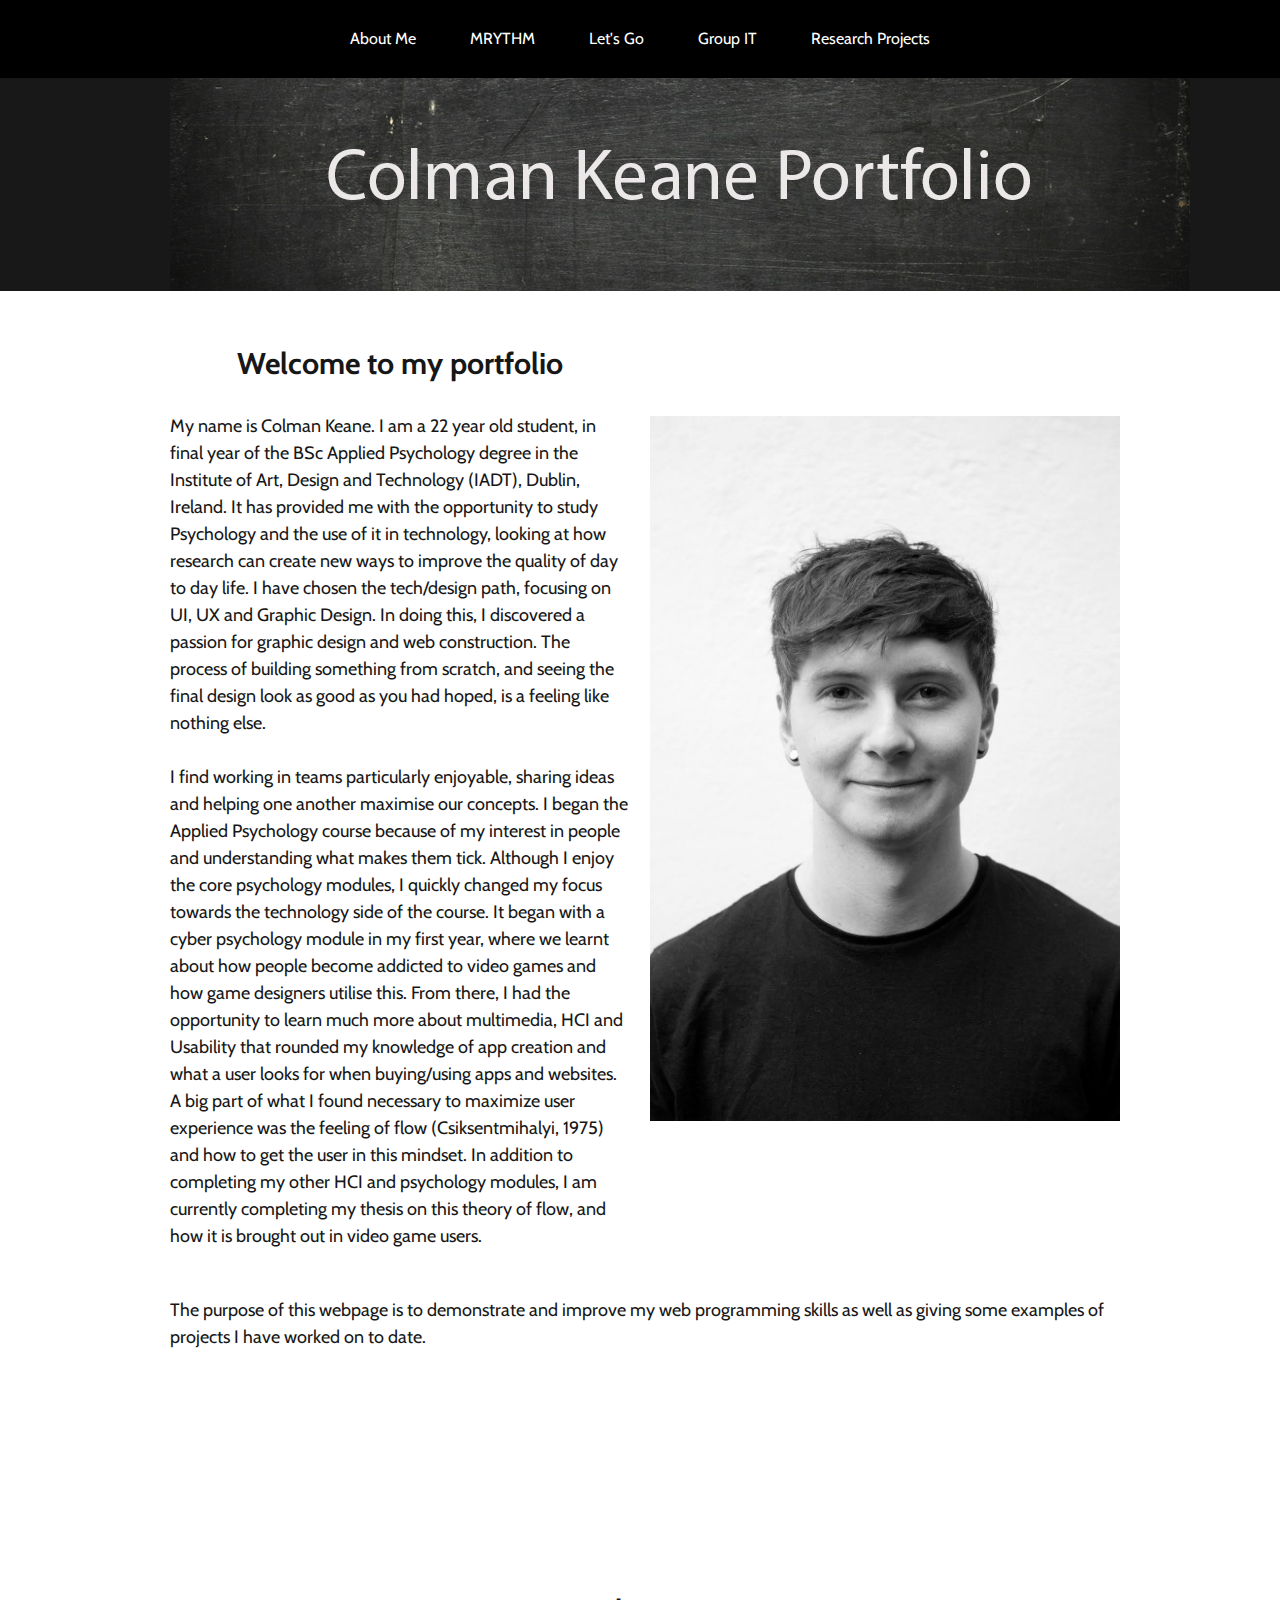
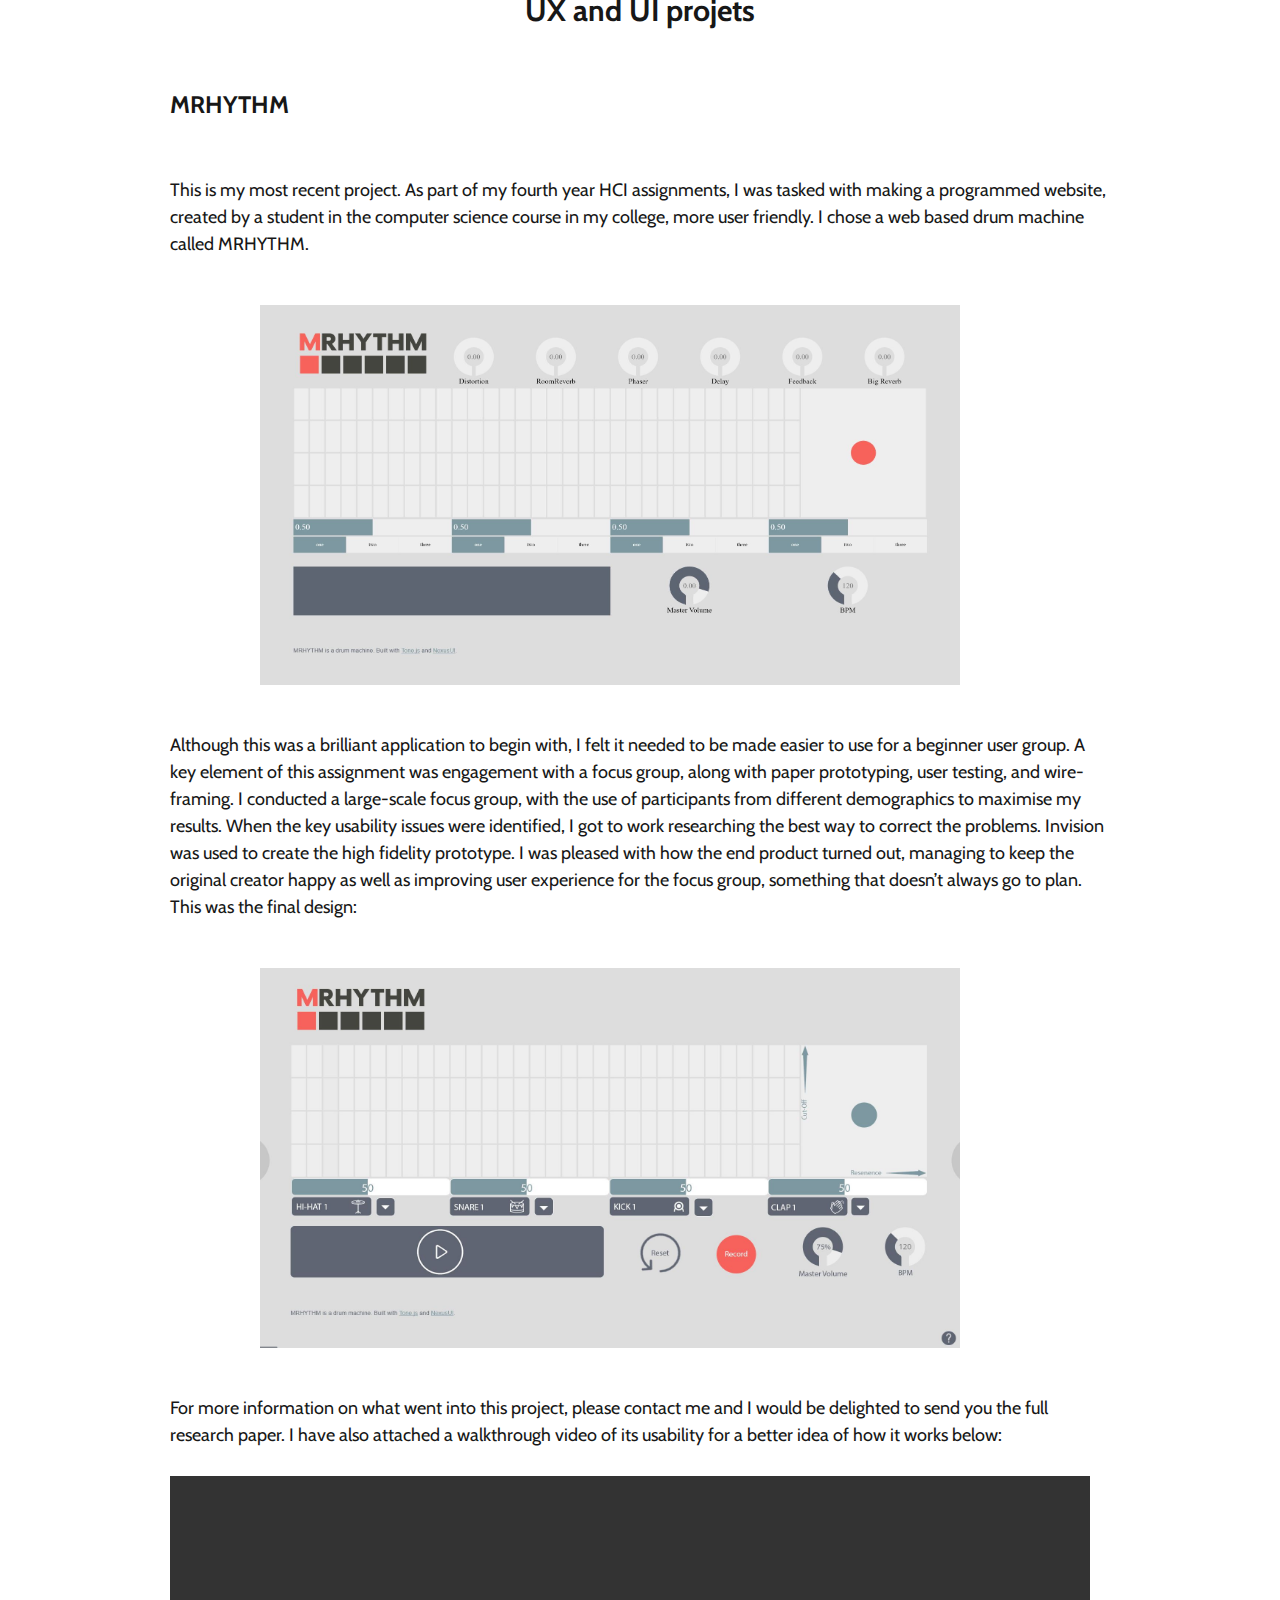
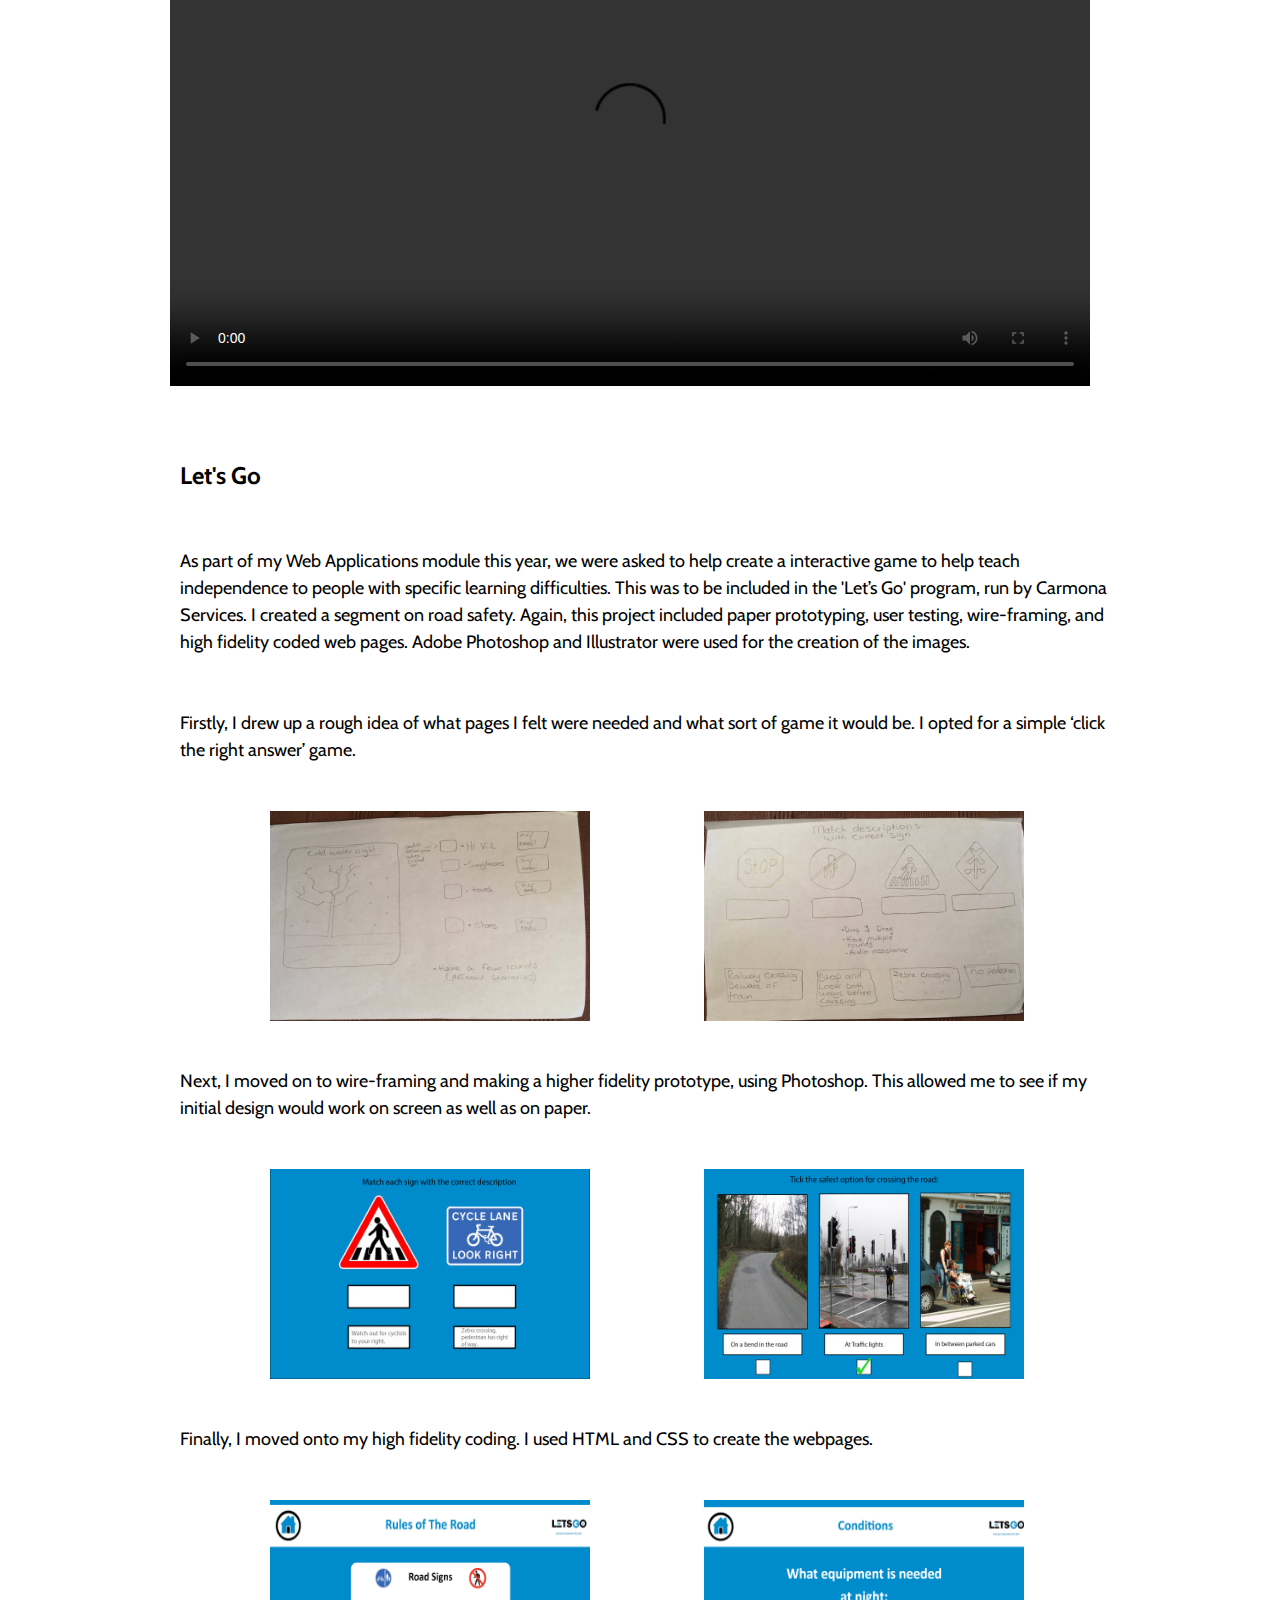
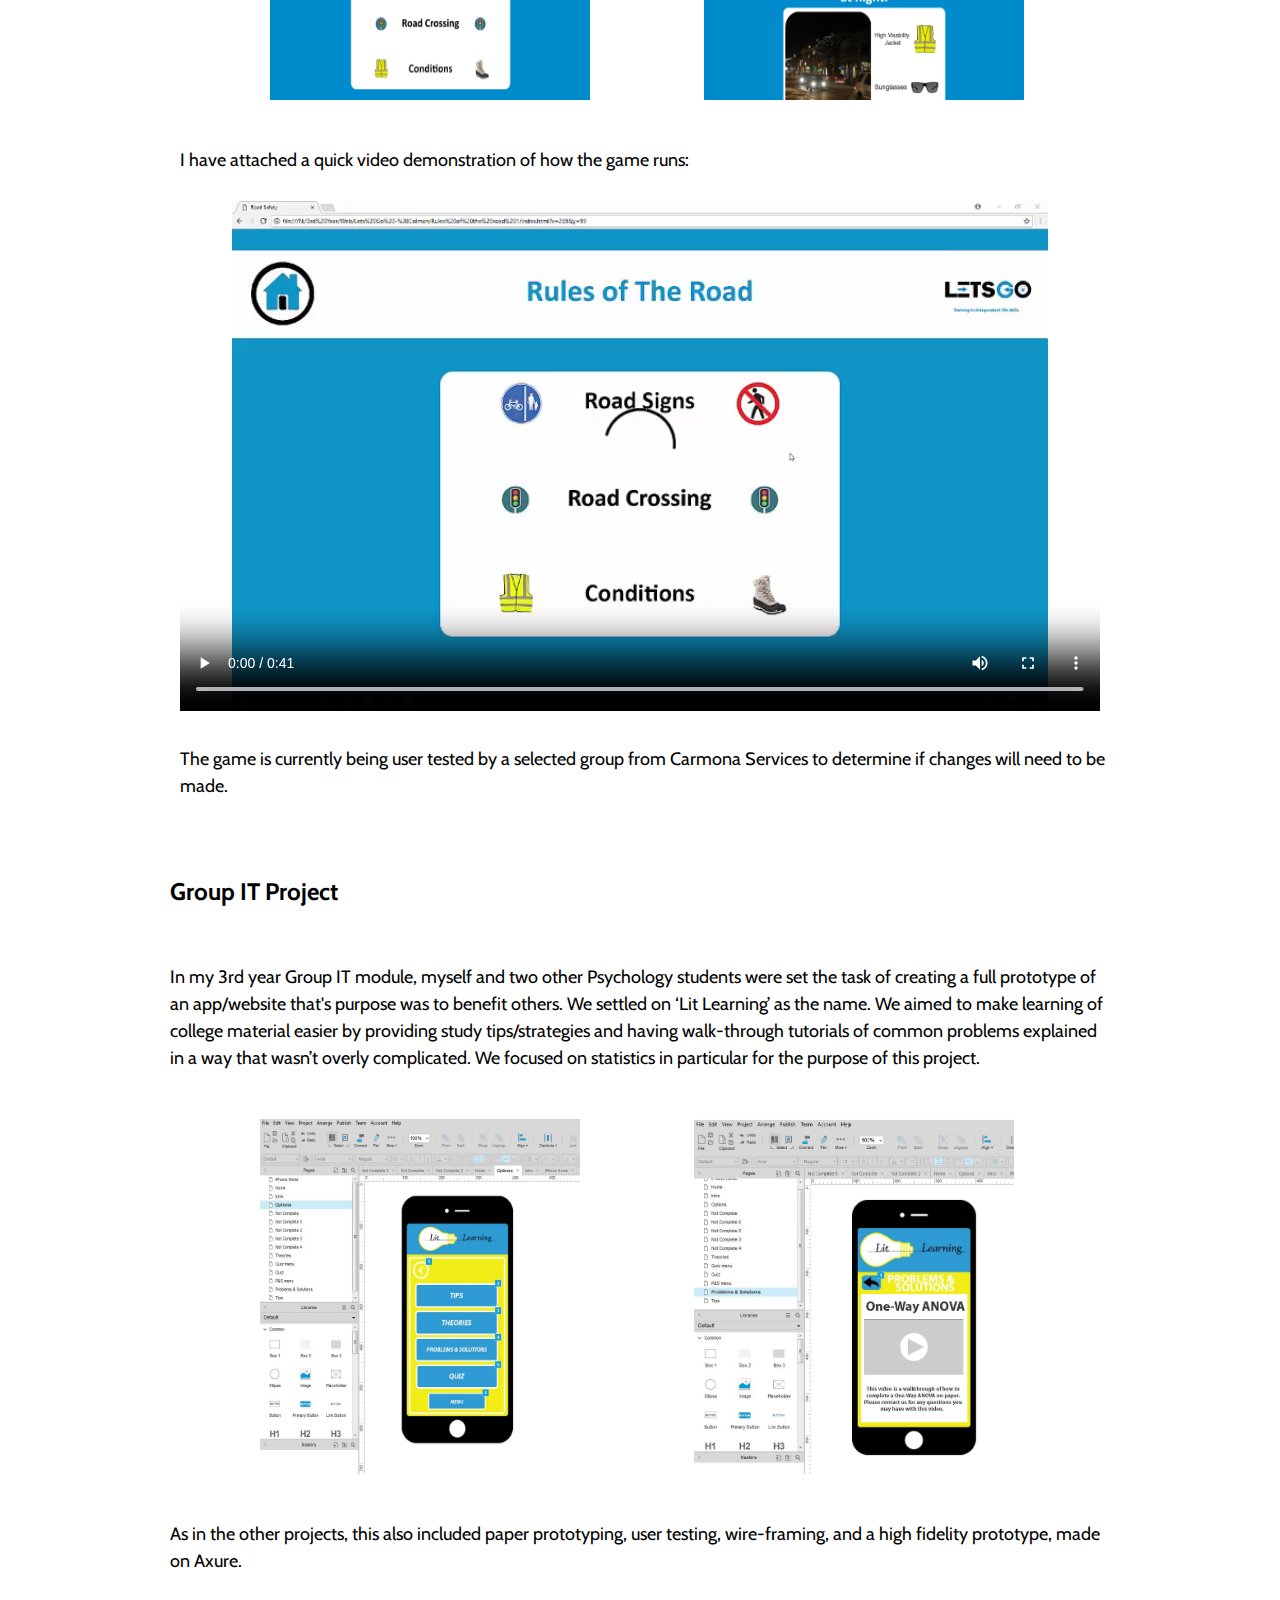
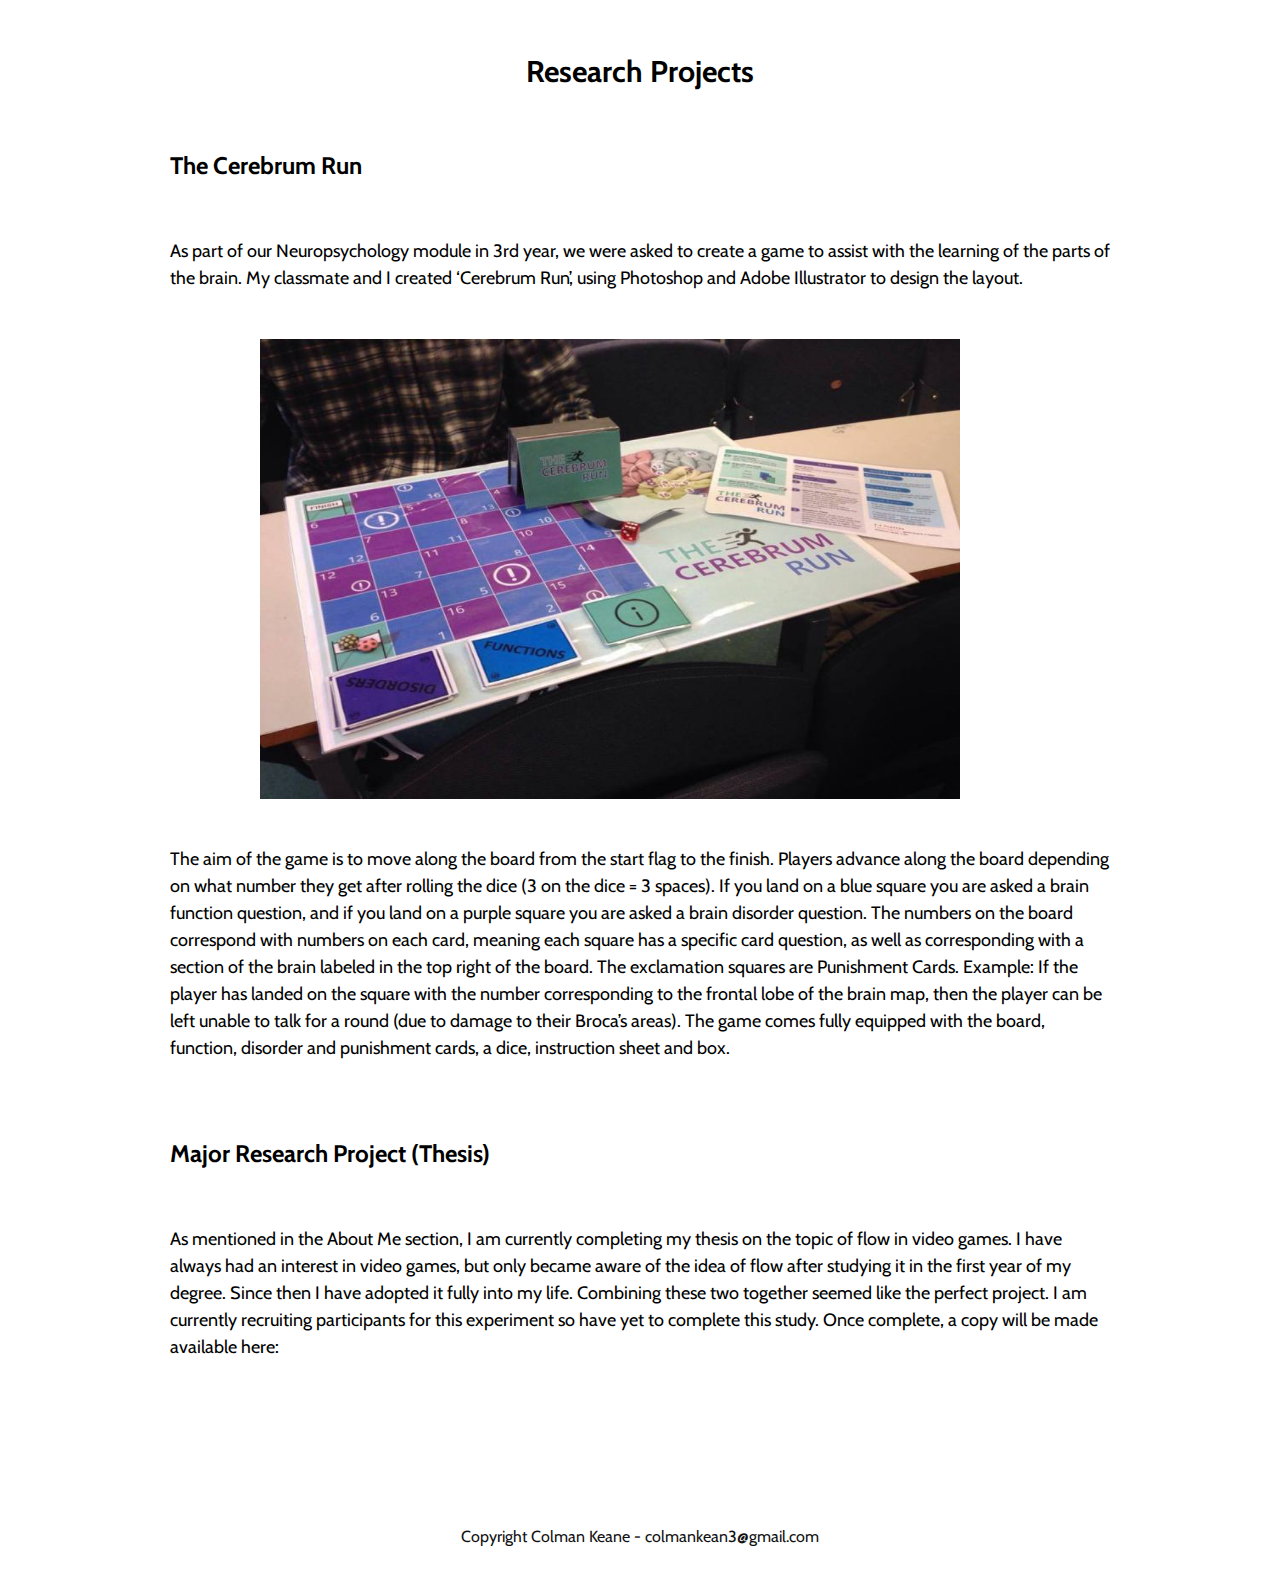
==== index.html @ fe43cb4a "Add files via upload" ====
<!DOCTYPE html>
<html>
    
 <meta name="viewport" content="width=device-width, initial-scale=1.0">
    
<head> 
    
    <link rel="icon" href="images/favicon.ico" type="image/x-icon">
    
    <title> Colman Keane Online Portfolio </title>
    
    <link rel="stylesheet" type="text/css" href="css/960.css">
     <link rel="stylesheet" type="text/css" href="css/text.css">
     <link rel="stylesheet" type="text/css" href="css/reset.css">
     <link rel="stylesheet" type="text/css" href= "css2.css" >
    <link href="https://fonts.googleapis.com/css?family=Cabin" rel="stylesheet" type="text/css">
<style>
        .dropdown{ position: relative;
                    display: inline-block;}
        
        .dropdown-content{ 
                            display:none;
                            background-color:#303030;
                            width: 10px;
                            text-align: center
    
                            }
        
    
        
        .dropdown:hover .dropdown-content {
    display: block;
}
        
    </style>
    

    
</head>
    
   

    <body>
        <div class="banner"> 
    <div class= "container_12 bgcolor">
        
    <div class="row1 grid_12"> 
    <img src="images/banner.jpg" class=black>    
    </div>  
</div>
    
        </div>
        
        
      <div class= "container_12">   
   <div class= "row2 grid_12 bgcolor" > 
       
    <ul>
        <div class= "navbar">
            
        <li> <a href= "open.html">About Me</a></li>
        
        <li> <a href="#MRYTHM">MRYTHM</a></li>
        
        <li> <a href="#LetsGo">Let's Go</a> </li>
           
        <li> <a href="#GroupIT">Group IT</a> </li>
        
        
            
        <div class="dropdown">    
            
        <li> <a href="#CeribrumRun"> Research Projects </a>
            
            <div class="dropdown-content">
            
            
            
             <ul>
                
                
             <li> <a href="#CeribrumRun"> Ceribrum Run </a></li>
                <li> <a href="#Thesis"> Thesis </a></li>
                
                 
                 
                
            </ul>
                
             </div>
            
        </li>
            
            </div>
            
    </div>
    </ul>
          </div>
        
        
    <div class= "row3 grid_12"> 
    <div class= "grid_6 alpha">
        
        <p>
    
       <h1>  Welcome to my portfolio </h1>
        <br>  

My name is Colman Keane. I am a 22 year old student, in final year of the BSc Applied Psychology degree in the Institute of Art, Design and Technology (IADT), Dublin, Ireland. It has provided me with the opportunity to study Psychology and the use of it in technology, looking at how research can create new ways to improve the quality of day to day life. I have chosen the tech/design path, focusing on UI, UX and Graphic Design. In doing this, I discovered a passion for graphic design and web construction. The process of building something from scratch, and seeing the final design look as good as you had hoped, is a feeling like nothing else. 
<br>
            <br>
I find working in teams particularly enjoyable, sharing ideas and helping one another maximise our concepts. I began the Applied Psychology course because of my interest in people and understanding what makes them tick. Although I enjoy the core psychology modules, I quickly changed my focus towards the technology side of the course. It began with a cyber psychology module in my first year, where we learnt about how people become addicted to video games and how game designers utilise this. From there, I had the opportunity to learn much more about multimedia, HCI and Usability that rounded my knowledge of app creation and what a user looks for when buying/using apps and websites. A big part of what I found necessary to maximize user experience was the feeling of flow (Csiksentmihalyi, 1975) and how to get the user in this mindset. In addition to completing my other HCI and psychology modules, I am currently completing my thesis on this theory of flow, and how it is brought out in video game users.
        
        </div>  
        
        <div class="grid_6 omega" >
        <img src="images/profile.jpg" width="470" height="705" class="profile">     


                    
          
        
        </div>
    
        </div>
          
          
          <div class= "row4 grid_12"> 
              
              <br>
              
              <p>
              The purpose of this webpage is to demonstrate and improve my web programming skills as well as giving some examples of projects I have worked on to date.


              </p>
          
        </div>
    
          
          <br>
          <br>
          
        
          
          <div class= "row5 grid_12">
              <a name="MRYTHM"></a>
              <br>
             <h1> <b> UX and UI projets </b> </h1>
              
              <br>
              <br>
              
          
              
              <h2>  <b>MRHYTHM</b>  </h2>    
          <br>
              <br>
              
          This is my most recent project. As part of my fourth year HCI assignments, I was tasked with making a programmed website, created by a student in the computer science course in my college, more user friendly. I chose a web based drum machine called MRHYTHM. 
              <br>
              <br>
              
              <img src="images/MRYTHM1.Jpg" width="700" height="380" class="App1"> 
              
              
              <br>
              <br>
              
             Although this was a brilliant application to begin with, I felt it needed to be made easier to use for a beginner user group. A key element of this assignment was engagement with a focus group, along with paper prototyping, user testing, and wire-framing. I conducted a large-scale focus group, with the use of participants from different demographics to maximise my results. When the key usability issues were identified, I got to work researching the best way to correct the problems. Invision was used to create the high fidelity prototype. I was pleased with how the end product turned out, managing to keep the original creator happy as well as improving user experience for the focus group, something that doesn’t always go to plan. This was the final design: 
              
              <br>
              <br>
              <img src="images/MRYTHM2.JPG" width="700" height="380" class="App1"> 
              
              <br>
              <br>
              For more information on what went into this project, please contact me and I would be delighted to send you the full research paper. I have also attached a walkthrough video of its usability for a better idea of how it works below: 
              
              <br>
              <br>
              
              
              
<!--                <embed src="videos/MRYTHM.mp4"  width="920" height="510"> -->
              <video controls width="920" height="510">
                  <source src="videos/MRYTHM.mp4">
                
              </video>
                  
 
              
              
              <a name="LetsGo"></a>
             
              
        </div>
          
       
       
          
          <div class= "row6 grid_12">
              
              
              
              <br>
              <br>
           <h2>  <b> Let's Go </b> </h2>
              
              <br>
              <br>
              <p>
              
              As part of my Web Applications module this year, we were asked to help create a interactive game to help teach independence to people with specific learning difficulties. This was to be included in the 'Let’s Go' program, run by Carmona Services. I created a segment on road safety. Again, this project included paper prototyping, user testing, wire-framing, and high fidelity coded web pages. Adobe Photoshop and Illustrator were used for the creation of the images.
                  
            </p>
              <br>
              <br>

Firstly, I drew up a rough idea of what pages I felt were needed and what sort of game it would be. I opted for a simple ‘click the right answer’ game. 
             
              <br>
              <br>
              
              <img src="images/letsgo1.jpg" width="320" height="210"  class="App1">
              <img src="images/letsgo2.jpg" width="320" height="210"  class="App1">
              <br>
              <br>

Next, I moved on to wire-framing and making a higher fidelity prototype, using Photoshop. This allowed me to see if my initial design would work on screen as well as on paper. 
              <br>
              <br>
              <img src="images/letsgo3.jpg" width="320" height="210"  class="App1">
              <img src="images/letsgo4.jpg" width="320" height="210"  class="App1">
              <br>
              <br>
              

Finally, I moved onto my high fidelity coding. I used HTML and CSS to create the webpages. 
              <br>
              <br>
               <img src="images/letsgo5.jpg" width="320" height="200"  class="App1">
              <img src="images/letsgo6.jpg" width="320" height="200"  class="App1">
              <br>
              <br>
              
              I have attached a quick video demonstration of how the game runs: 
              <br>
              <br>
              
              
<!--               <embed type="audio/x-wav" src="videos/LetsGoTutorial/LetsGoTutorial.mp4"  width="920" height="510" vid.muted = true; >-->
              
              
              
              <video controls width="920" height="510">
                  <source src="videos/LetsGoTutorial/LetsGoTutorial.mp4">
                
              </video>
              
              
              <br>
              <br>
              

The game is currently being user tested by a selected group from Carmona Services to determine if changes will need to be made.
              
          </div>
       
       <a name="GroupIT"></a>
          
          <div class= "row7 grid_12">
              
              
              
              <br>
              <br>
            <h2>   <b> Group IT Project </b>  </h2>
              
              <br>
              <br>
              <p>
              In my 3rd year Group IT module, myself and two other Psychology students were set the task of creating a full prototype of an app/website that's purpose was to benefit others. We settled on ‘Lit Learning’ as the name. We aimed to make learning of college material easier by providing study tips/strategies and having walk-through tutorials of common problems explained in a way that wasn’t overly complicated. We focused on statistics in particular for the purpose of this project. 
                  <br>
                  <br>
                  
                <img src="images/axure1.JPG" width="320" height="355"  class="App1"> 
                <img src="images/axure2.JPG" width="320" height="355"  class="App1">  
                  <br>
                  <br>

As in the other projects, this also included paper prototyping, user testing, wire-framing, and a high fidelity prototype, made on Axure.
              </p>

        </div>
          <br>
          <br>
          
          
          
          
          <a name="CeribrumRun"></a>
          
           <div class= "row8 grid_12">
               <br>
               <br>
          
           <h1> <b> Research Projects </b> </h1>
               
               <br>
               <br>
               
               <h2> The Cerebrum Run </h2>
               
               <br>
               <br>
               
               <p>
               
               As part of our Neuropsychology module in 3rd year, we were asked to create a game to assist with the learning of the parts of the brain. My classmate and I created ‘Cerebrum Run’, using Photoshop and Adobe Illustrator to design the layout. 
            <br>
            <br>

        
                   <img src="images/cerrun.jpg" width="700" height="460" class="App1">

            <br>
            <br>

The aim of the game is to move along the board from the start flag to the finish. Players advance along the board depending on what number they get after rolling the dice (3 on the dice = 3 spaces). If you land on a blue square you are asked a brain function question, and if you land on a purple square you are asked a brain disorder question. The numbers on the board correspond with numbers on each card, meaning each square has a specific card question, as well as corresponding with a section of the brain labeled in the top right of the board. The exclamation squares are Punishment Cards. Example: If the player has landed on the square with the number corresponding to the frontal lobe of the brain map, then the player can be left unable to talk for a round (due to damage to their Broca’s areas). The game comes fully equipped with the board, function, disorder and punishment cards, a dice, instruction sheet and box.
               
               </p>
               
               
          </div>
               
               
               <a name="Thesis"></a>
               
               
               <div class= "row9 grid_12">
                   <br>
                   <br>
                   
               
               <h2>    Major Research Project (Thesis)  </h2>
               
               <br>
               <br>
               
               <p>
               As mentioned in the About Me section, I am currently completing my thesis on the topic of flow in video games. I have always had an interest in video games, but only became aware of the idea of flow after studying it in the first year of my degree. Since then I have adopted it fully into my life. Combining these two together seemed like the perfect project. I am currently recruiting participants for this experiment so have yet to complete this study. Once complete, a copy will be made available here:
               </p>
          
          <br>
                   <br>
          
        </div>
          
       
          
          
          <footer>
              <div class="footer"> 
  <p>Copyright Colman Keane - colmankean3@gmail.com</p>
  </div>
          </footer>
        
          
          
          
          
        </div>
</body>
</html>
---- css/960.css ----
/*
  960 Grid System ~ Core CSS.
  Learn more ~ http://960.gs/

  Licensed under GPL and MIT.
*/

/*
  Forces backgrounds to span full width,
  even if there is horizontal scrolling.
  Increase this if your layout is wider.

  Note: IE6 works fine without this fix.
*/

body {
  min-width: 960px;
}

/* `Container
----------------------------------------------------------------------------------------------------*/

.container_12,
.container_16 {
  margin-left: auto;
  margin-right: auto;
  width: 960px;
}

/* `Grid >> Global
----------------------------------------------------------------------------------------------------*/

.grid_1,
.grid_2,
.grid_3,
.grid_4,
.grid_5,
.grid_6,
.grid_7,
.grid_8,
.grid_9,
.grid_10,
.grid_11,
.grid_12,
.grid_13,
.grid_14,
.grid_15,
.grid_16 {
  display: inline;
  float: left;
  margin-left: 10px;
  margin-right: 10px;
}

.push_1, .pull_1,
.push_2, .pull_2,
.push_3, .pull_3,
.push_4, .pull_4,
.push_5, .pull_5,
.push_6, .pull_6,
.push_7, .pull_7,
.push_8, .pull_8,
.push_9, .pull_9,
.push_10, .pull_10,
.push_11, .pull_11,
.push_12, .pull_12,
.push_13, .pull_13,
.push_14, .pull_14,
.push_15, .pull_15 {
  position: relative;
}

.container_12 .grid_3,
.container_16 .grid_4 {
  width: 220px;
}

.container_12 .grid_6,
.container_16 .grid_8 {
  width: 460px;
}

.container_12 .grid_9,
.container_16 .grid_12 {
  width: 700px;
}

.container_12 .grid_12,
.container_16 .grid_16 {
  width: 940px;
}

/* `Grid >> Children (Alpha ~ First, Omega ~ Last)
----------------------------------------------------------------------------------------------------*/

.alpha {
  margin-left: 0;
}

.omega {
  margin-right: 0;
}

/* `Grid >> 12 Columns
----------------------------------------------------------------------------------------------------*/

.container_12 .grid_1 {
  width: 60px;
}

.container_12 .grid_2 {
  width: 140px;
}

.container_12 .grid_4 {
  width: 300px;
}

.container_12 .grid_5 {
  width: 380px;
}

.container_12 .grid_7 {
  width: 540px;
}

.container_12 .grid_8 {
  width: 620px;
}

.container_12 .grid_10 {
  width: 780px;
}

.container_12 .grid_11 {
  width: 860px;
}

/* `Grid >> 16 Columns
----------------------------------------------------------------------------------------------------*/

.container_16 .grid_1 {
  width: 40px;
}

.container_16 .grid_2 {
  width: 100px;
}

.container_16 .grid_3 {
  width: 160px;
}

.container_16 .grid_5 {
  width: 280px;
}

.container_16 .grid_6 {
  width: 340px;
}

.container_16 .grid_7 {
  width: 400px;
}

.container_16 .grid_9 {
  width: 520px;
}

.container_16 .grid_10 {
  width: 580px;
}

.container_16 .grid_11 {
  width: 640px;
}

.container_16 .grid_13 {
  width: 760px;
}

.container_16 .grid_14 {
  width: 820px;
}

.container_16 .grid_15 {
  width: 880px;
}

/* `Prefix Extra Space >> Global
----------------------------------------------------------------------------------------------------*/

.container_12 .prefix_3,
.container_16 .prefix_4 {
  padding-left: 240px;
}

.container_12 .prefix_6,
.container_16 .prefix_8 {
  padding-left: 480px;
}

.container_12 .prefix_9,
.container_16 .prefix_12 {
  padding-left: 720px;
}

/* `Prefix Extra Space >> 12 Columns
----------------------------------------------------------------------------------------------------*/

.container_12 .prefix_1 {
  padding-left: 80px;
}

.container_12 .prefix_2 {
  padding-left: 160px;
}

.container_12 .prefix_4 {
  padding-left: 320px;
}

.container_12 .prefix_5 {
  padding-left: 400px;
}

.container_12 .prefix_7 {
  padding-left: 560px;
}

.container_12 .prefix_8 {
  padding-left: 640px;
}

.container_12 .prefix_10 {
  padding-left: 800px;
}

.container_12 .prefix_11 {
  padding-left: 880px;
}

/* `Prefix Extra Space >> 16 Columns
----------------------------------------------------------------------------------------------------*/

.container_16 .prefix_1 {
  padding-left: 60px;
}

.container_16 .prefix_2 {
  padding-left: 120px;
}

.container_16 .prefix_3 {
  padding-left: 180px;
}

.container_16 .prefix_5 {
  padding-left: 300px;
}

.container_16 .prefix_6 {
  padding-left: 360px;
}

.container_16 .prefix_7 {
  padding-left: 420px;
}

.container_16 .prefix_9 {
  padding-left: 540px;
}

.container_16 .prefix_10 {
  padding-left: 600px;
}

.container_16 .prefix_11 {
  padding-left: 660px;
}

.container_16 .prefix_13 {
  padding-left: 780px;
}

.container_16 .prefix_14 {
  padding-left: 840px;
}

.container_16 .prefix_15 {
  padding-left: 900px;
}

/* `Suffix Extra Space >> Global
----------------------------------------------------------------------------------------------------*/

.container_12 .suffix_3,
.container_16 .suffix_4 {
  padding-right: 240px;
}

.container_12 .suffix_6,
.container_16 .suffix_8 {
  padding-right: 480px;
}

.container_12 .suffix_9,
.container_16 .suffix_12 {
  padding-right: 720px;
}

/* `Suffix Extra Space >> 12 Columns
----------------------------------------------------------------------------------------------------*/

.container_12 .suffix_1 {
  padding-right: 80px;
}

.container_12 .suffix_2 {
  padding-right: 160px;
}

.container_12 .suffix_4 {
  padding-right: 320px;
}

.container_12 .suffix_5 {
  padding-right: 400px;
}

.container_12 .suffix_7 {
  padding-right: 560px;
}

.container_12 .suffix_8 {
  padding-right: 640px;
}

.container_12 .suffix_10 {
  padding-right: 800px;
}

.container_12 .suffix_11 {
  padding-right: 880px;
}

/* `Suffix Extra Space >> 16 Columns
----------------------------------------------------------------------------------------------------*/

.container_16 .suffix_1 {
  padding-right: 60px;
}

.container_16 .suffix_2 {
  padding-right: 120px;
}

.container_16 .suffix_3 {
  padding-right: 180px;
}

.container_16 .suffix_5 {
  padding-right: 300px;
}

.container_16 .suffix_6 {
  padding-right: 360px;
}

.container_16 .suffix_7 {
  padding-right: 420px;
}

.container_16 .suffix_9 {
  padding-right: 540px;
}

.container_16 .suffix_10 {
  padding-right: 600px;
}

.container_16 .suffix_11 {
  padding-right: 660px;
}

.container_16 .suffix_13 {
  padding-right: 780px;
}

.container_16 .suffix_14 {
  padding-right: 840px;
}

.container_16 .suffix_15 {
  padding-right: 900px;
}

/* `Push Space >> Global
----------------------------------------------------------------------------------------------------*/

.container_12 .push_3,
.container_16 .push_4 {
  left: 240px;
}

.container_12 .push_6,
.container_16 .push_8 {
  left: 480px;
}

.container_12 .push_9,
.container_16 .push_12 {
  left: 720px;
}

/* `Push Space >> 12 Columns
----------------------------------------------------------------------------------------------------*/

.container_12 .push_1 {
  left: 80px;
}

.container_12 .push_2 {
  left: 160px;
}

.container_12 .push_4 {
  left: 320px;
}

.container_12 .push_5 {
  left: 400px;
}

.container_12 .push_7 {
  left: 560px;
}

.container_12 .push_8 {
  left: 640px;
}

.container_12 .push_10 {
  left: 800px;
}

.container_12 .push_11 {
  left: 880px;
}

/* `Push Space >> 16 Columns
----------------------------------------------------------------------------------------------------*/

.container_16 .push_1 {
  left: 60px;
}

.container_16 .push_2 {
  left: 120px;
}

.container_16 .push_3 {
  left: 180px;
}

.container_16 .push_5 {
  left: 300px;
}

.container_16 .push_6 {
  left: 360px;
}

.container_16 .push_7 {
  left: 420px;
}

.container_16 .push_9 {
  left: 540px;
}

.container_16 .push_10 {
  left: 600px;
}

.container_16 .push_11 {
  left: 660px;
}

.container_16 .push_13 {
  left: 780px;
}

.container_16 .push_14 {
  left: 840px;
}

.container_16 .push_15 {
  left: 900px;
}

/* `Pull Space >> Global
----------------------------------------------------------------------------------------------------*/

.container_12 .pull_3,
.container_16 .pull_4 {
  left: -240px;
}

.container_12 .pull_6,
.container_16 .pull_8 {
  left: -480px;
}

.container_12 .pull_9,
.container_16 .pull_12 {
  left: -720px;
}

/* `Pull Space >> 12 Columns
----------------------------------------------------------------------------------------------------*/

.container_12 .pull_1 {
  left: -80px;
}

.container_12 .pull_2 {
  left: -160px;
}

.container_12 .pull_4 {
  left: -320px;
}

.container_12 .pull_5 {
  left: -400px;
}

.container_12 .pull_7 {
  left: -560px;
}

.container_12 .pull_8 {
  left: -640px;
}

.container_12 .pull_10 {
  left: -800px;
}

.container_12 .pull_11 {
  left: -880px;
}

/* `Pull Space >> 16 Columns
----------------------------------------------------------------------------------------------------*/

.container_16 .pull_1 {
  left: -60px;
}

.container_16 .pull_2 {
  left: -120px;
}

.container_16 .pull_3 {
  left: -180px;
}

.container_16 .pull_5 {
  left: -300px;
}

.container_16 .pull_6 {
  left: -360px;
}

.container_16 .pull_7 {
  left: -420px;
}

.container_16 .pull_9 {
  left: -540px;
}

.container_16 .pull_10 {
  left: -600px;
}

.container_16 .pull_11 {
  left: -660px;
}

.container_16 .pull_13 {
  left: -780px;
}

.container_16 .pull_14 {
  left: -840px;
}

.container_16 .pull_15 {
  left: -900px;
}

/* `Clear Floated Elements
----------------------------------------------------------------------------------------------------*/

/* http://sonspring.com/journal/clearing-floats */

.clear {
  clear: both;
  display: block;
  overflow: hidden;
  visibility: hidden;
  width: 0;
  height: 0;
}

/* http://www.yuiblog.com/blog/2010/09/27/clearfix-reloaded-overflowhidden-demystified */

.clearfix:before,
.clearfix:after,
.container_12:before,
.container_12:after,
.container_16:before,
.container_16:after {
  content: '.';
  display: block;
  overflow: hidden;
  visibility: hidden;
  font-size: 0;
  line-height: 0;
  width: 0;
  height: 0;
}

.clearfix:after,
.container_12:after,
.container_16:after {
  clear: both;
}

/*
  The following zoom:1 rule is specifically for IE6 + IE7.
  Move to separate stylesheet if invalid CSS is a problem.
*/

.clearfix,
.container_12,
.container_16 {
  zoom: 1;
}
---- css/text.css ----
/*
  960 Grid System ~ Text CSS.
  Learn more ~ http://960.gs/

  Licensed under GPL and MIT.
*/

/* `Basic HTML
----------------------------------------------------------------------------------------------------*/

body {
  font: 13px/1.5 "Helvetica Neue", Arial, "Liberation Sans", FreeSans, sans-serif;
}

pre,
code {
  font-family: "DejaVu Sans Mono", Menlo, Consolas, monospace;
}

hr {
  border: 0 solid #ccc;
  border-top-width: 1px;
  clear: both;
  height: 0;
}

/* `Headings
----------------------------------------------------------------------------------------------------*/

h1 {
  font-size: 25px;
}

h2 {
  font-size: 23px;
}

h3 {
  font-size: 21px;
}

h4 {
  font-size: 19px;
}

h5 {
  font-size: 17px;
}

h6 {
  font-size: 15px;
}

/* `Spacing
----------------------------------------------------------------------------------------------------*/

ol {
  list-style: decimal;
}

ul {
  list-style: disc;
}

li {
  margin-left: 30px;
}

p,
dl,
hr,
h1,
h2,
h3,
h4,
h5,
h6,
ol,
ul,
pre,
table,
address,
fieldset,
figure {
  margin-bottom: 20px;
}
---- css2.css ----
html
{
background-color: "ghostwhite";
    background-attachment: fixed;
    background-position: center;
    background-repeat: no-repeat;
    background-size: cover;
}  
body
{
    font-family: "cabin" ;
    color: #171717;
    font-size: 16px;
    
}
h1
{
    font-size: 30px;
    text-align: center;
}
h2
{
    font-size: 24px;
        text-align:left;
}
.navbar
{
   
    position: fixed;
    top: 0;
    left: 0;
    background-color:black; 
    width: 100%;
/*    padding-left: 150px;*/
    padding-top: 12px;
    padding-bottom: 12px;
    text-align: center;
    
}





ul
{
    list-style-type: none;
    padding: 0;
    margin: 0; 
    position: relative;  
    text-align: center;
    width: 100%;
}

ul li
{
 display: inline-block;
    margin-left: 50px;
    margin-right: 50px;
}

    
ul li: hover 
{
    background-color: #111;
} 
    
ul li a, visited 
{
    text-decoration: none;
    color: white;
    display: block;
    padding: 15px;
}

ul li a:hover 
{
    background-color: #111;
    text-decoration:line-through;
    color: white;
    border-radius: 10px;
    
}

ul li:hover ul
{
    display: block;
    background-color: #000 ;
   
}

ul ul
{
    background-color: #303030;
    display: none;
    position: absolute;
    border-radius: 5px;
   
   
}

ul ul li
{
    display: block;
    padding: 5px;
    margin: 5px;
    background-color: #000;
    border-radius: 2px;
    border-top: 0px;
    text-align: center;
}

ul ul li a
{
    padding: 10px;
}









    
.black
{
   padding-left: px;
}

.profile
{
    padding-top: 75px;
}
.App1
{
    padding: 20px 20px 20px 90px;
    text-align: center;
    


}
.banner
{
    background-color: #181818;
    margin-top: 60px;
    


}




.row2
{
    background-color: #303030;
    text-align: left;
    border-radius: 40px;
    margin: 20px  
        
}
.row3
{
    margin: 0;
background-color: white;
    text-align: left;
    padding: 10px;
    font-size: 18px;
}
.row4
{
 margin: 0;
background-color: white;
    
    padding: 10px;
    font-size: 18px;
}
.row5
{
   padding-top: 200px;

    background-color: white;
    text-align: left;
    font-size: 18px;
}
.row6
{
    padding-top: 150px;
    background-color: white;
    
    padding: 10px;
    text-align: left;
    color: black;
    font-size: 18px;
}
.row7
{
    padding-top: 150px;
 background-color: white;
    margin: 0;
    padding: 10px;
    text-align: left;
    color: black;   
    font-size: 18px;
}

.row8
{
    padding-top: 200px;
 background-color: white;
    margin: 0;
    padding: 10px;
    text-align: left;
    color: black;   
    font-size: 18px;
}

.row9
{
    padding-top: 150px;
 background-color: white;
    margin: 0;
    padding: 10px;
    text-align: left;
    color: black;   
    font-size: 18px;
    margin-bottom: 100px;
}

    



.footer
{
    color: #111;
    margin-top: 200px;
    margin-bottom: 20px; 
    text-align: center;
    text-align: center;
}





@media screen and (min-width: 1080px)
{
    ul li
{
 display: inline-block;
    margin-left: 10px;
    margin-right: 10px;
}
}
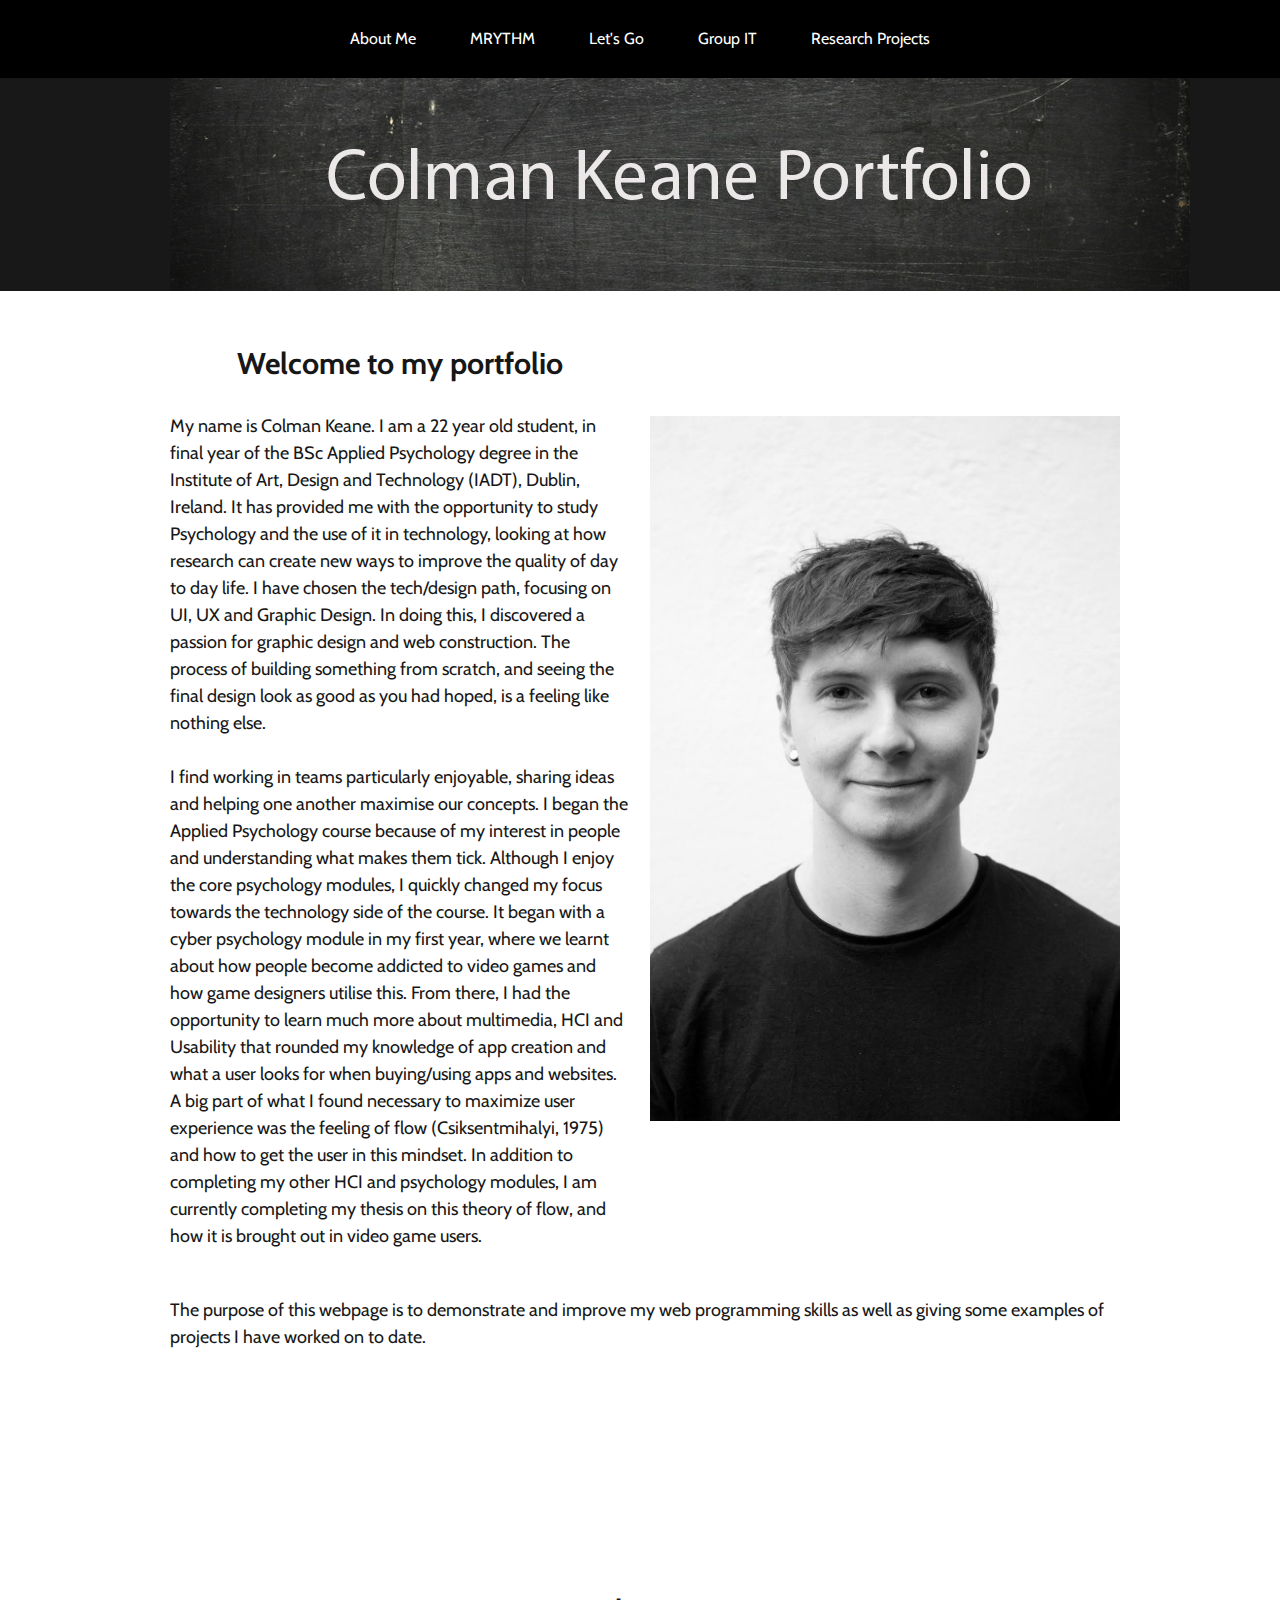
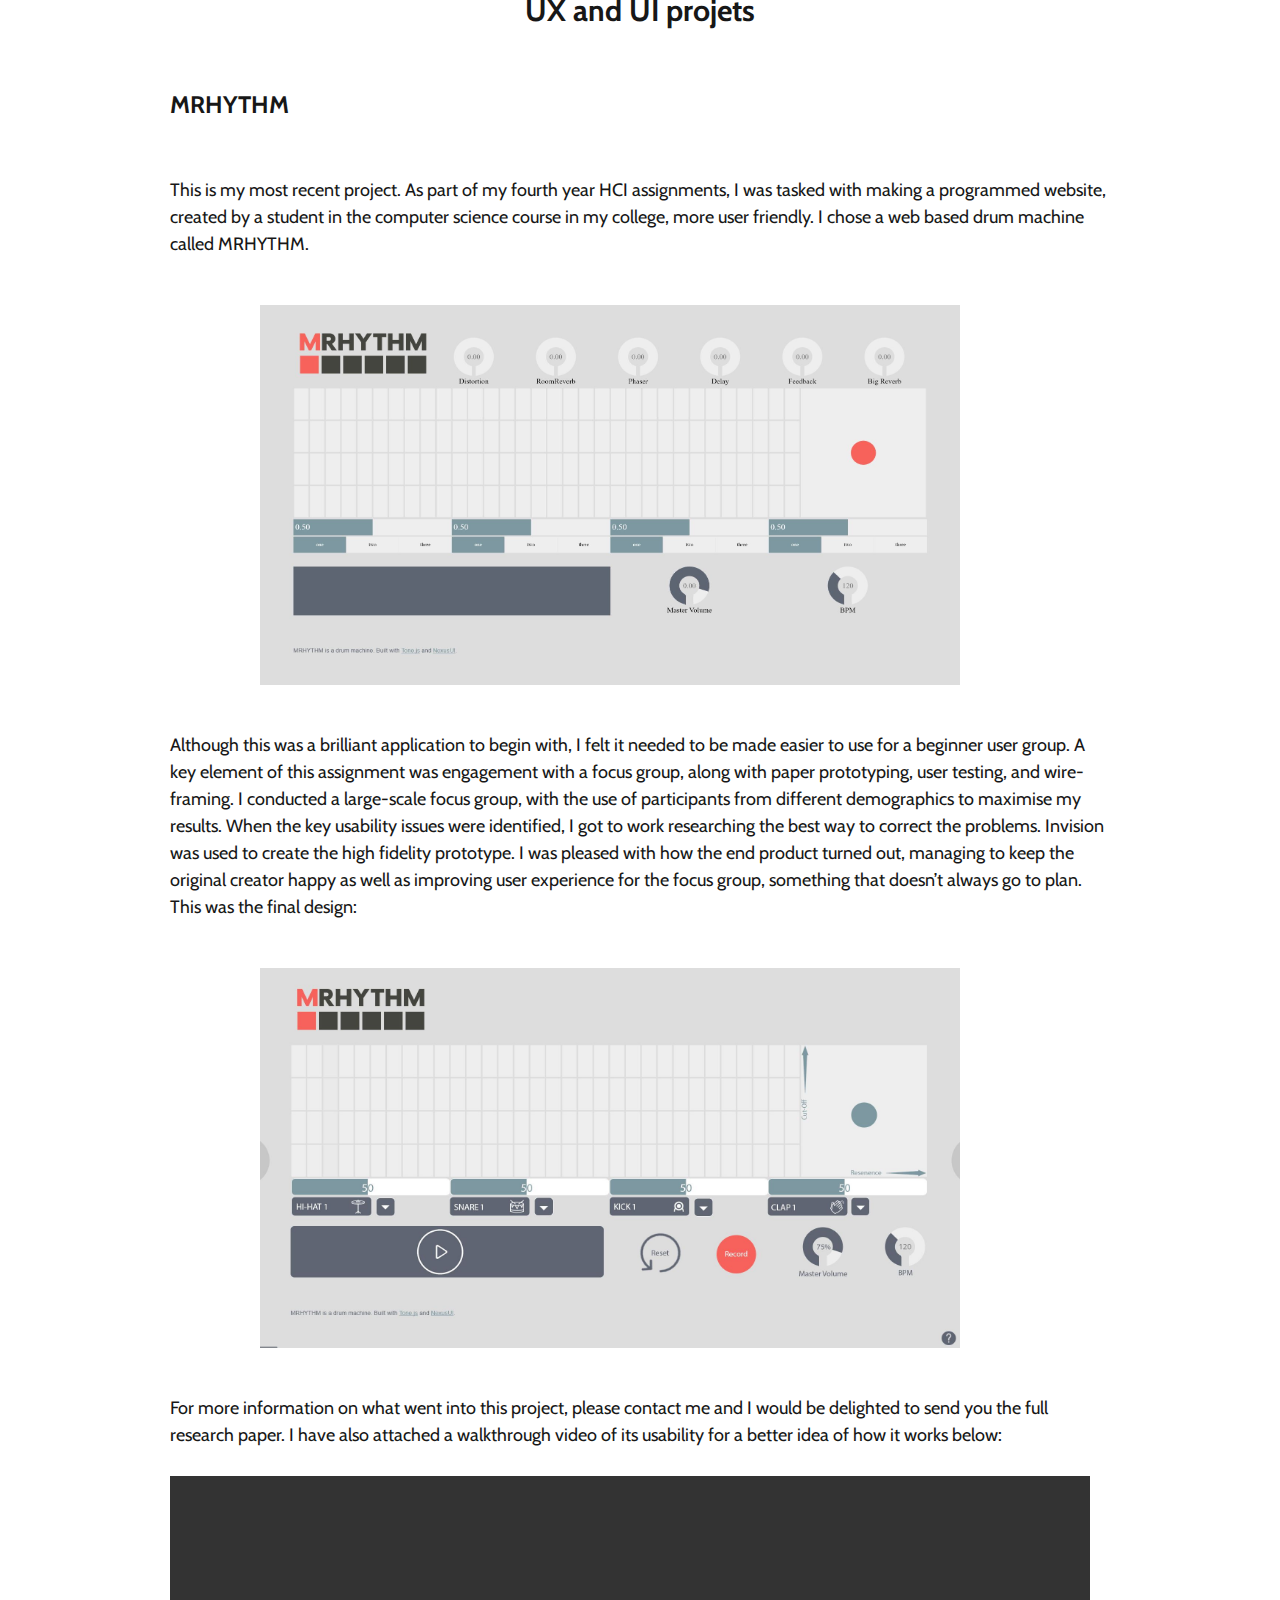
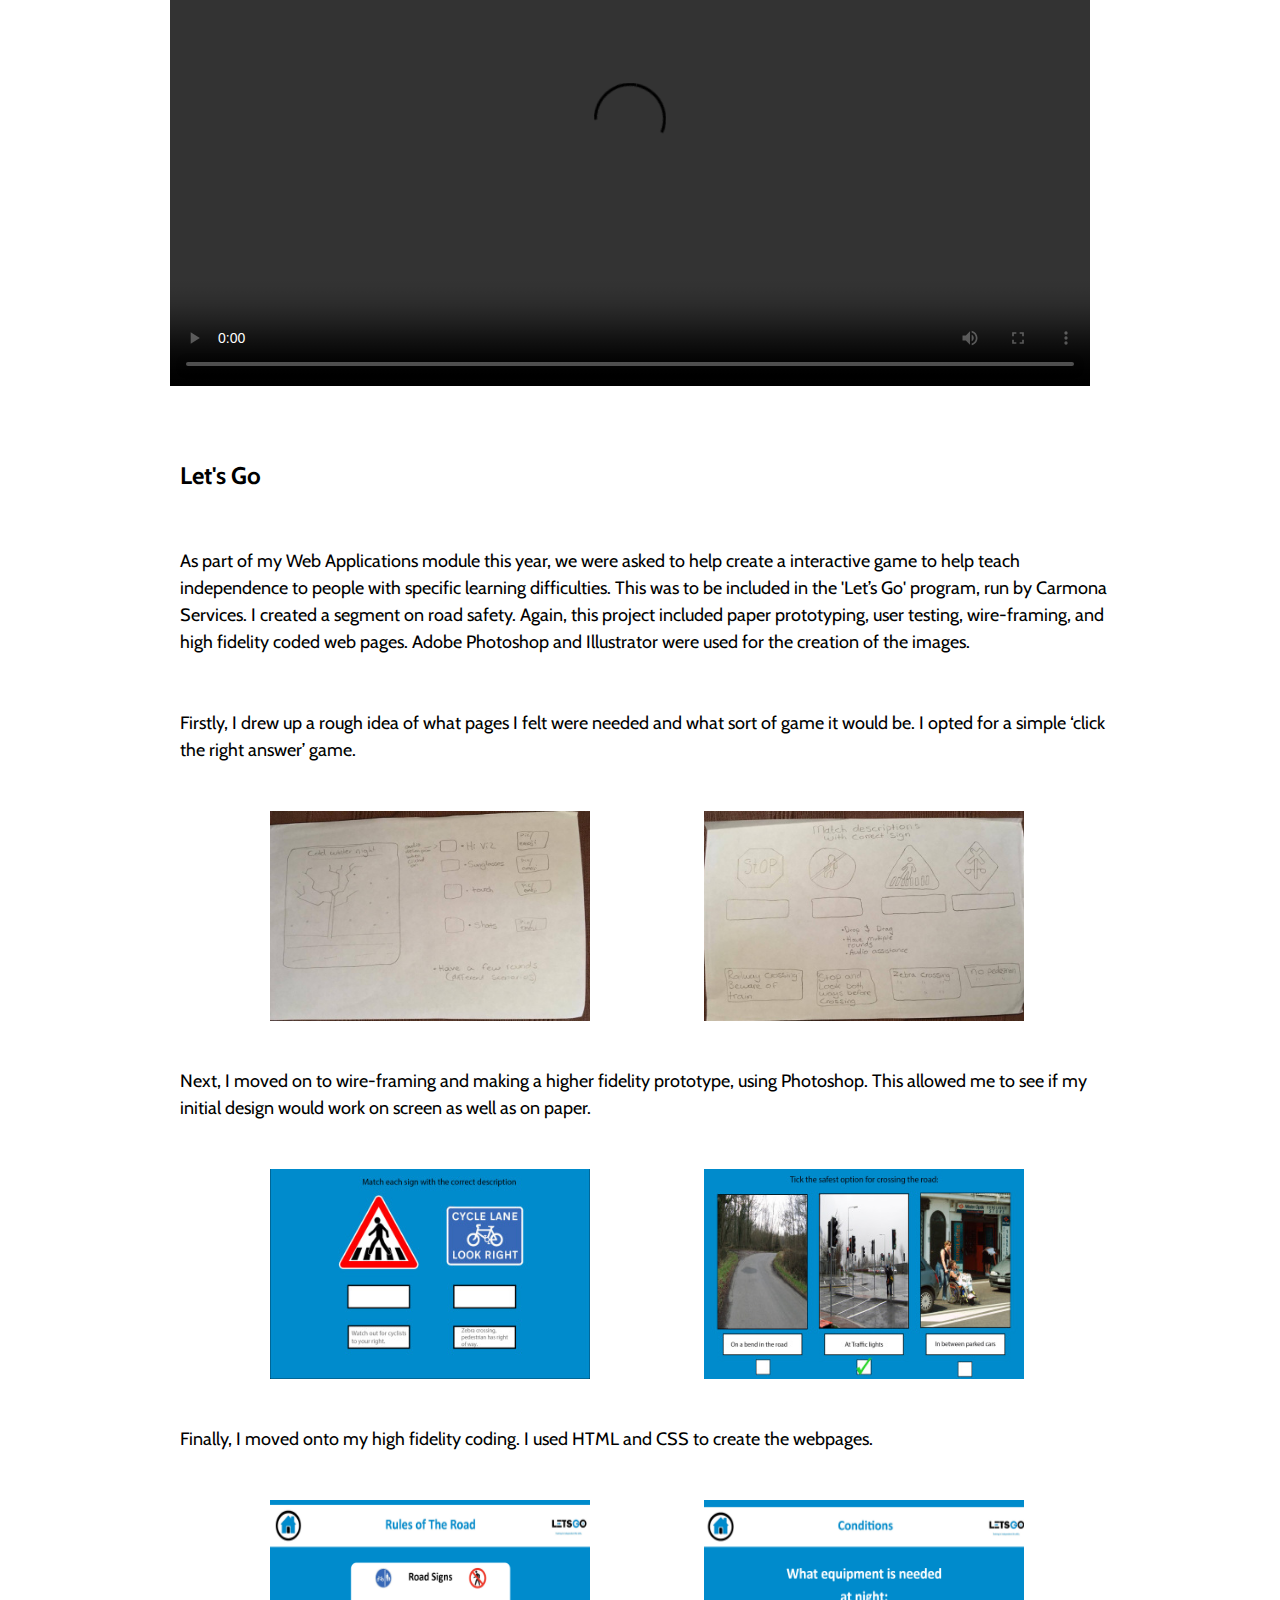
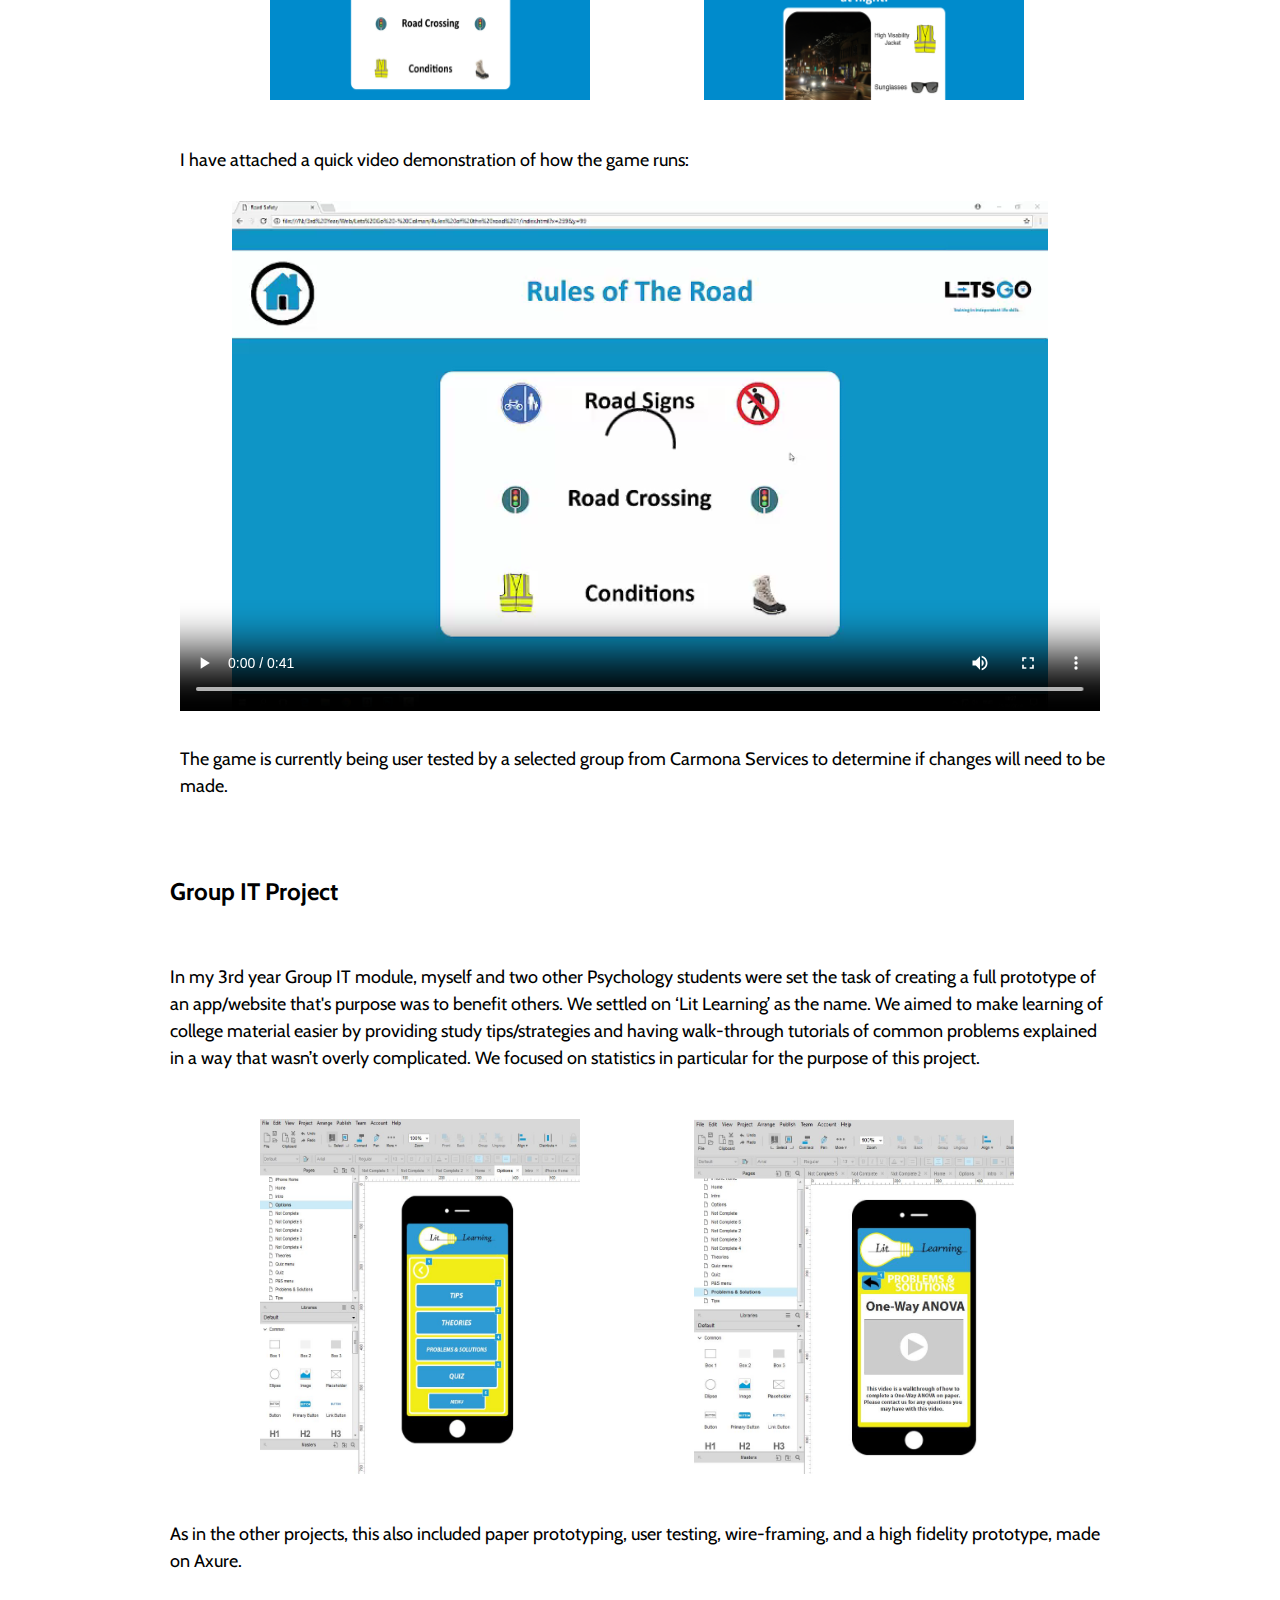
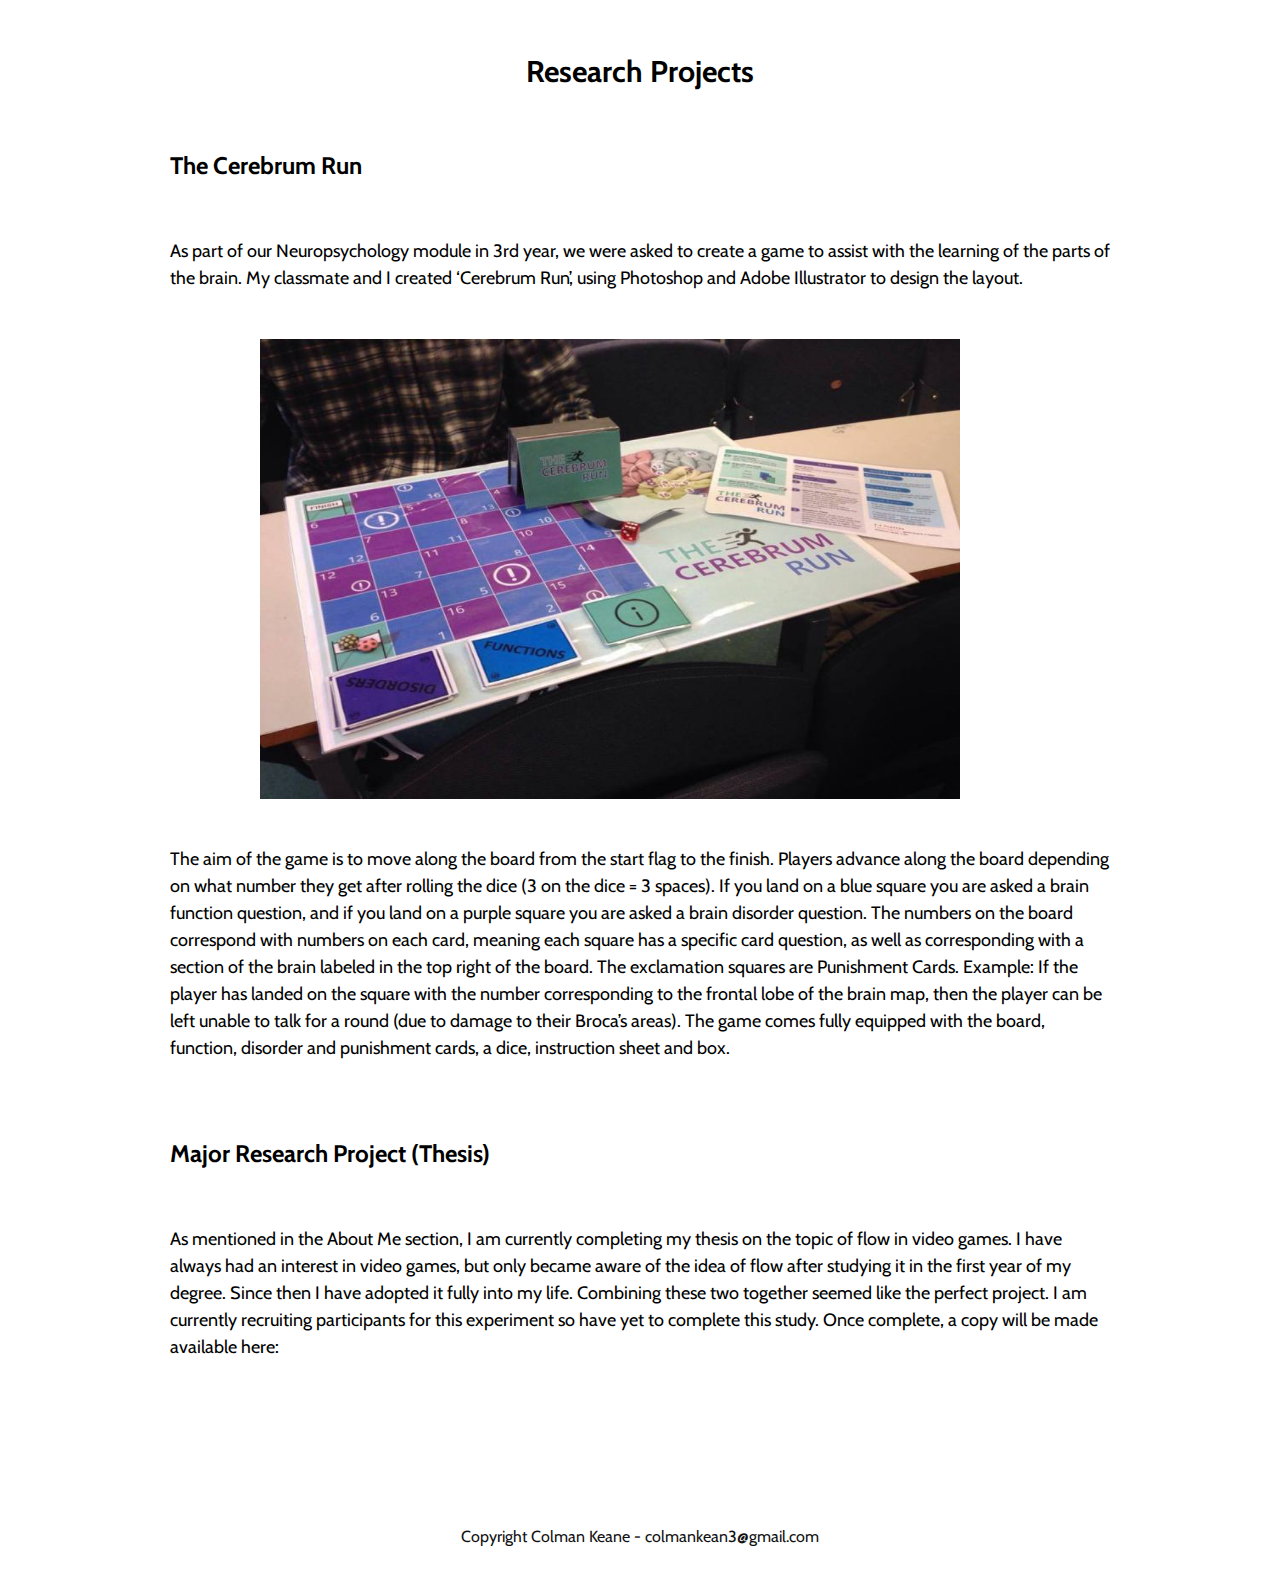
==== commit 2e67493b: "Add files via upload" ====
--- a/index.html
+++ b/index.html
@@ -22,7 +22,7 @@
                             display:none;
                             background-color:#303030;
                             width: 10px;
-                            text-align: center
+                            text-align: center;
     
                             }
         
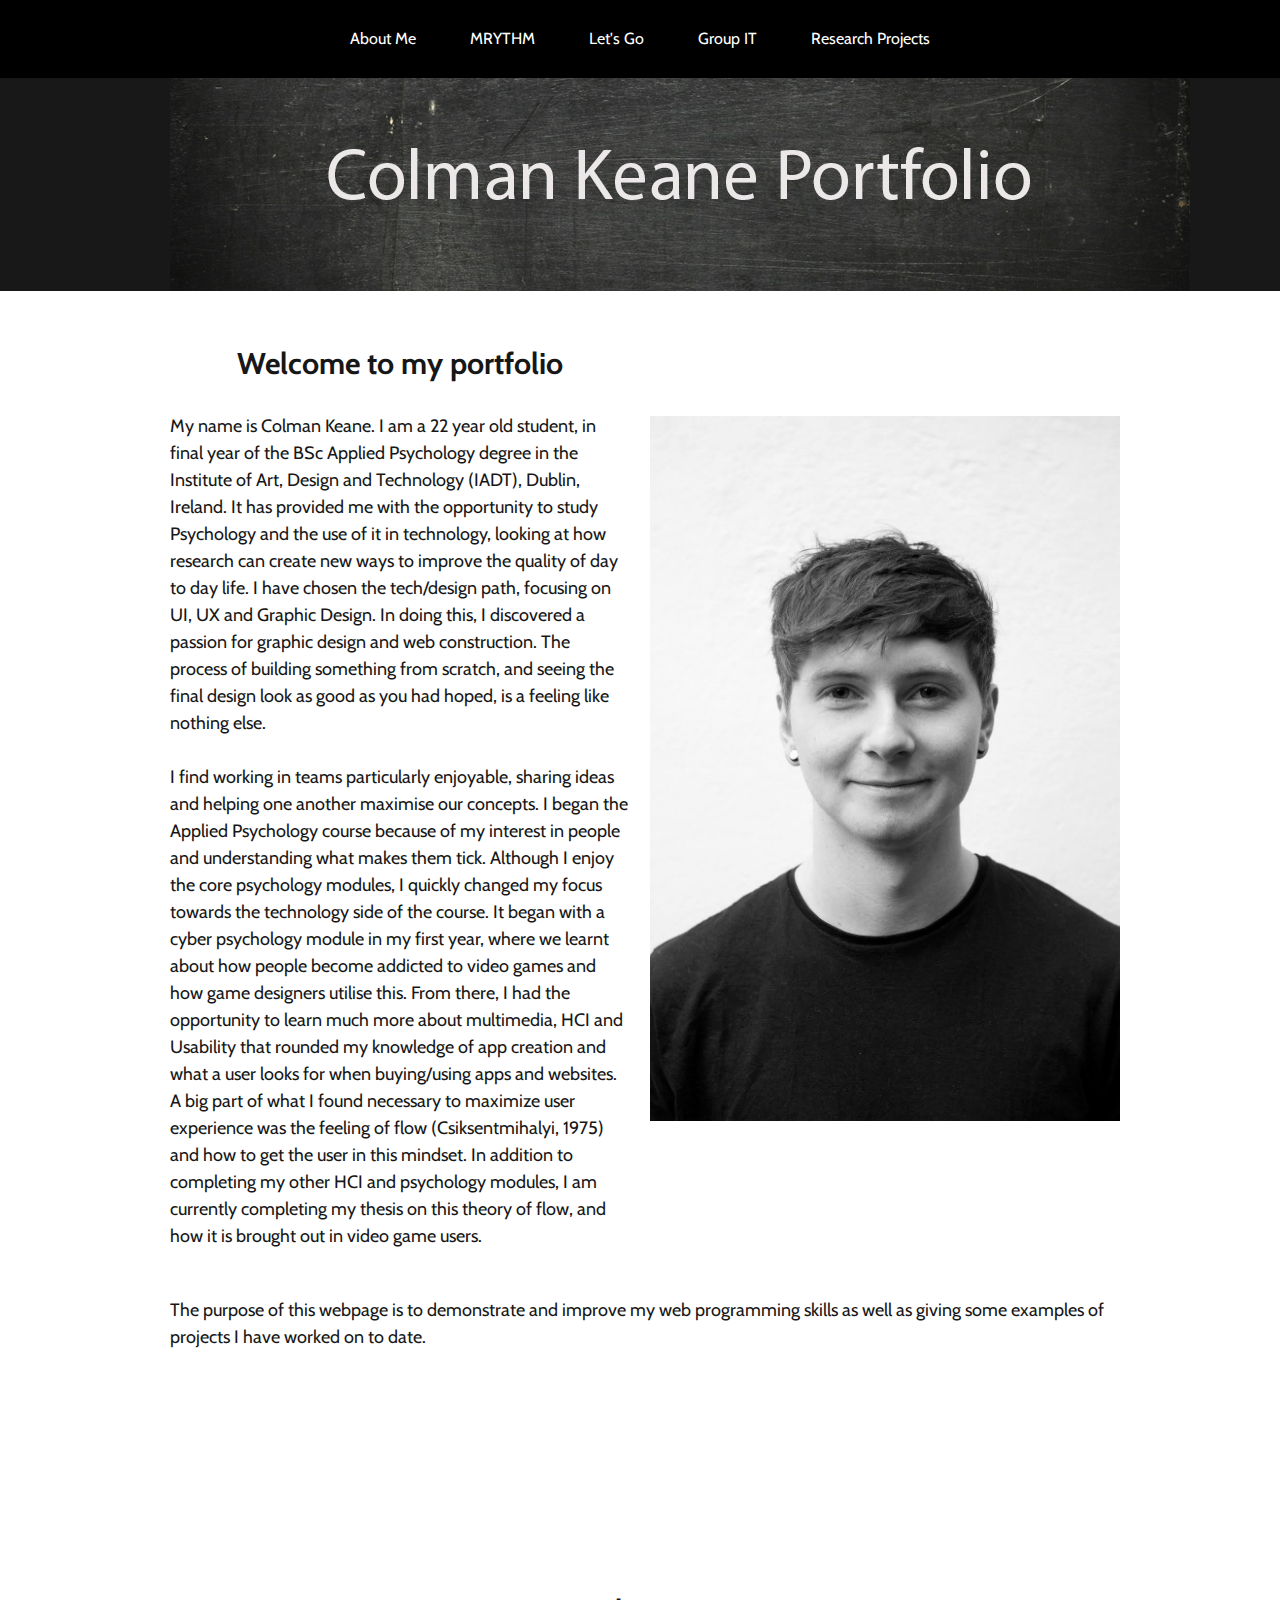
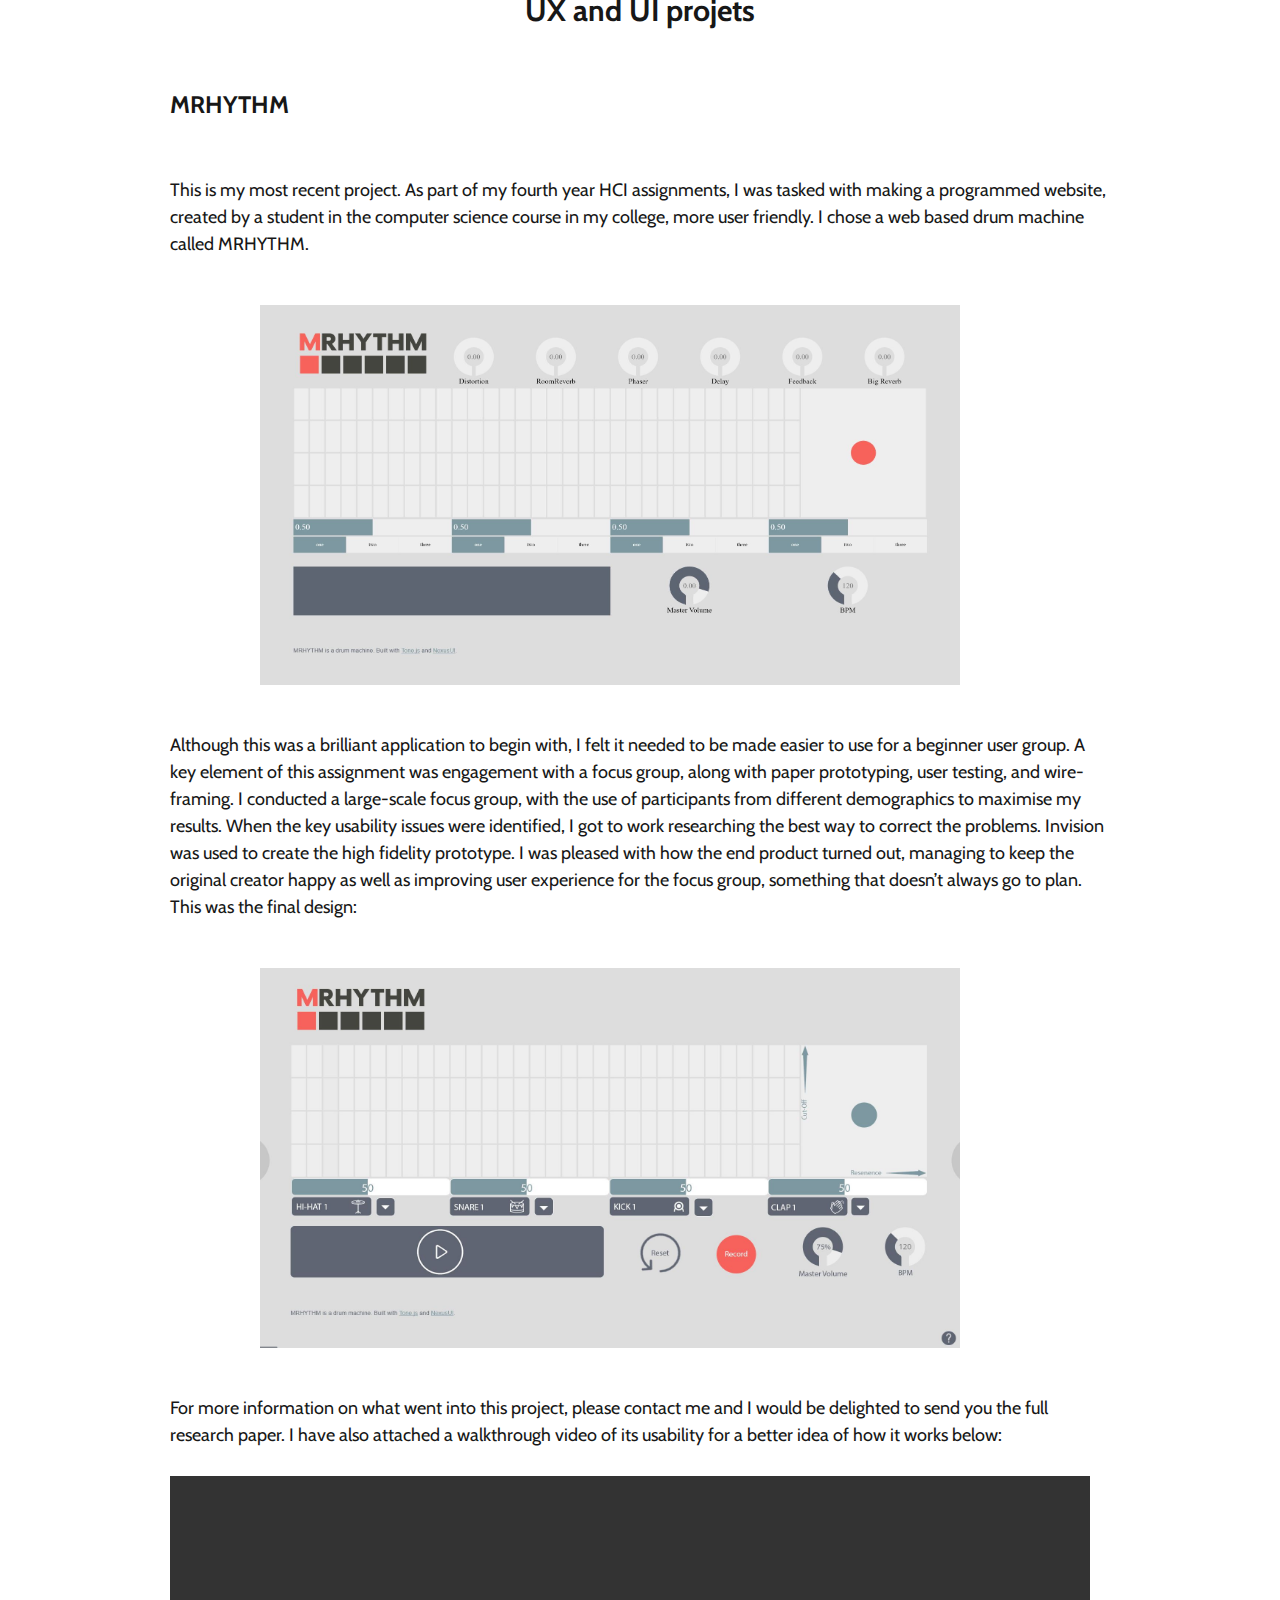
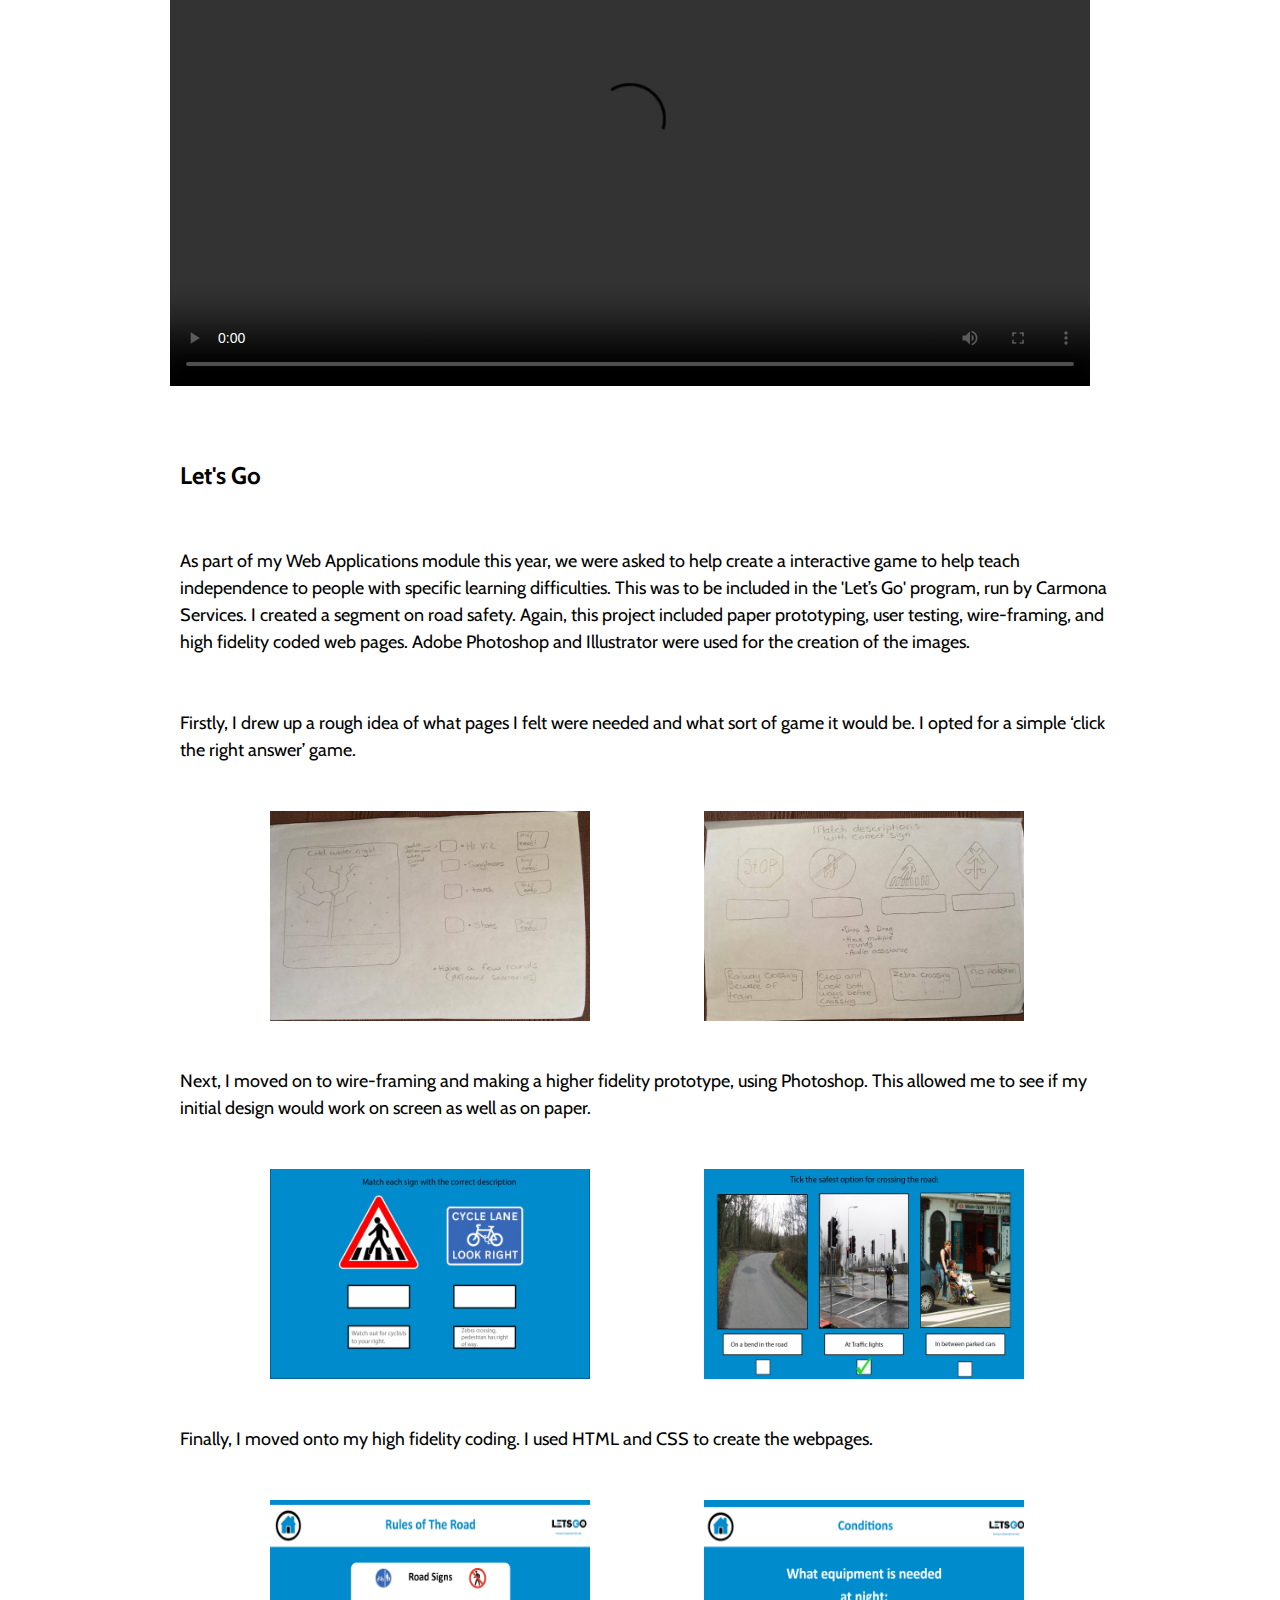
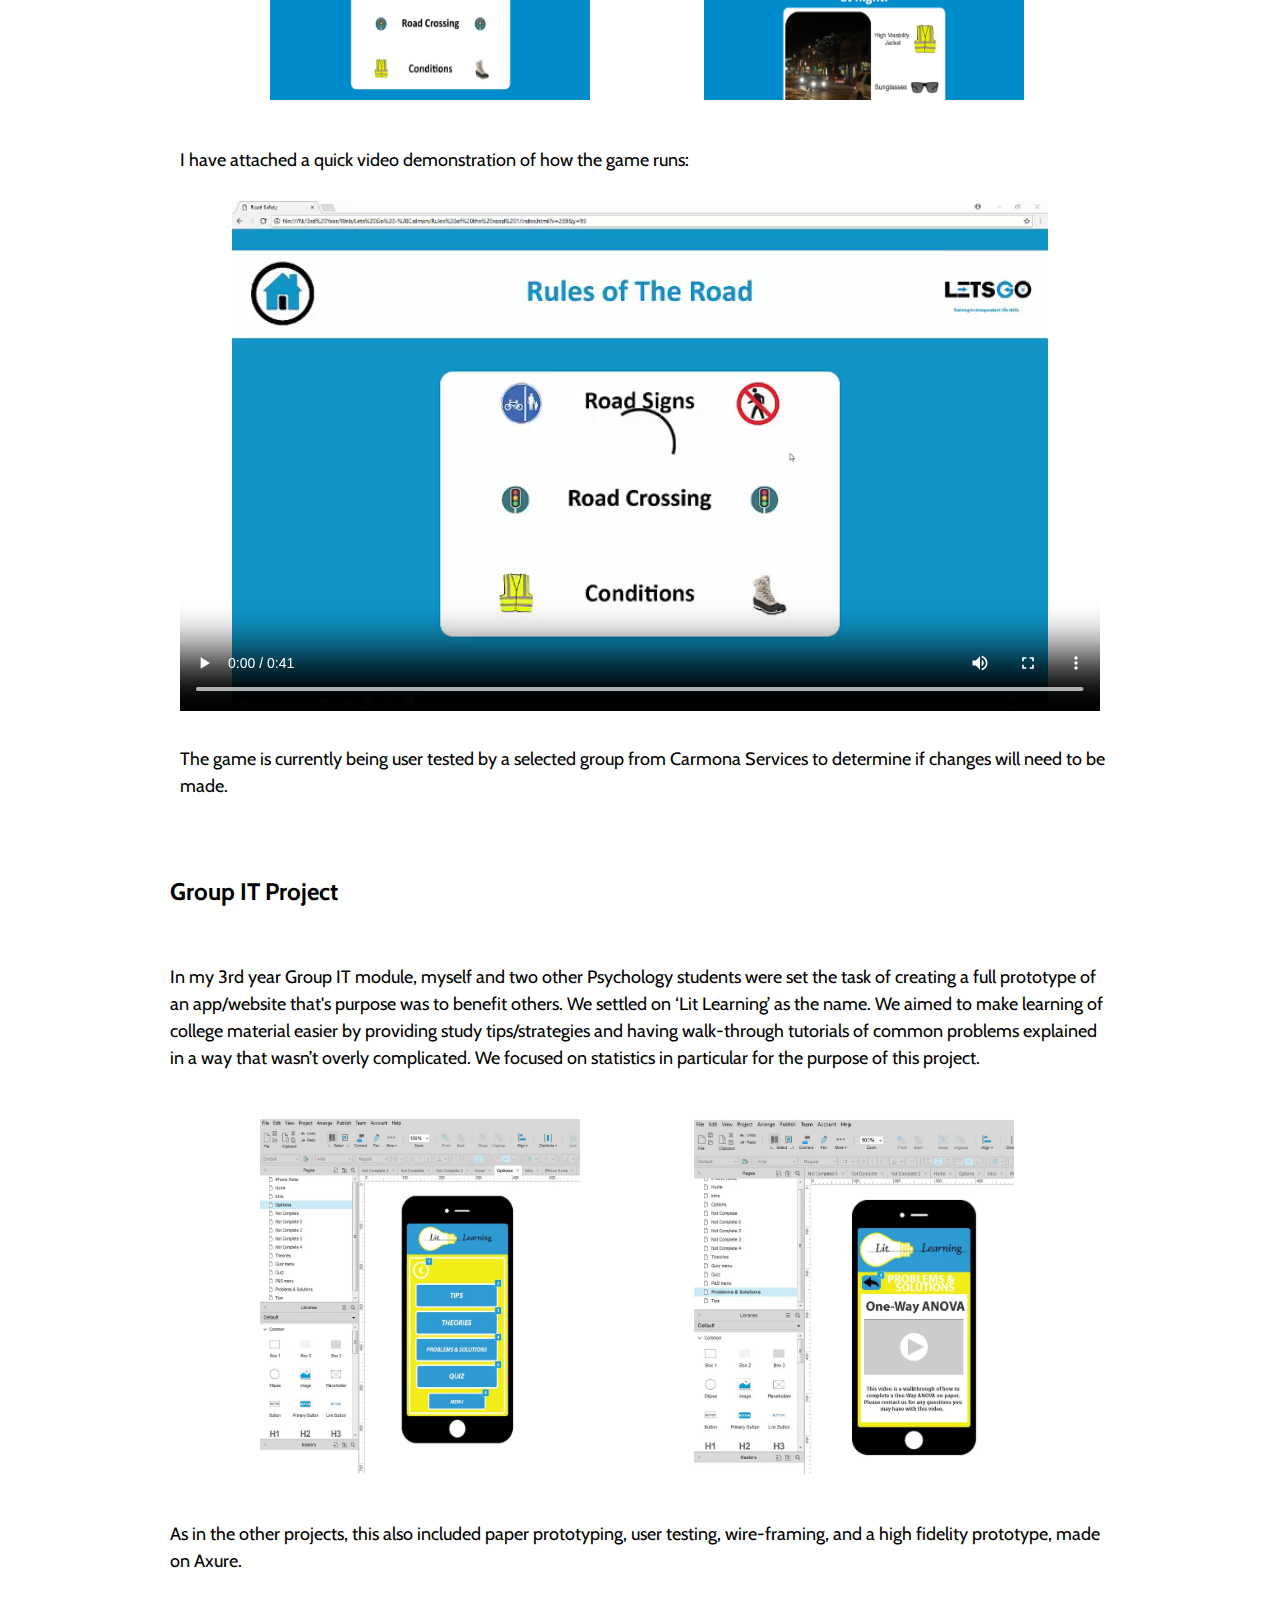
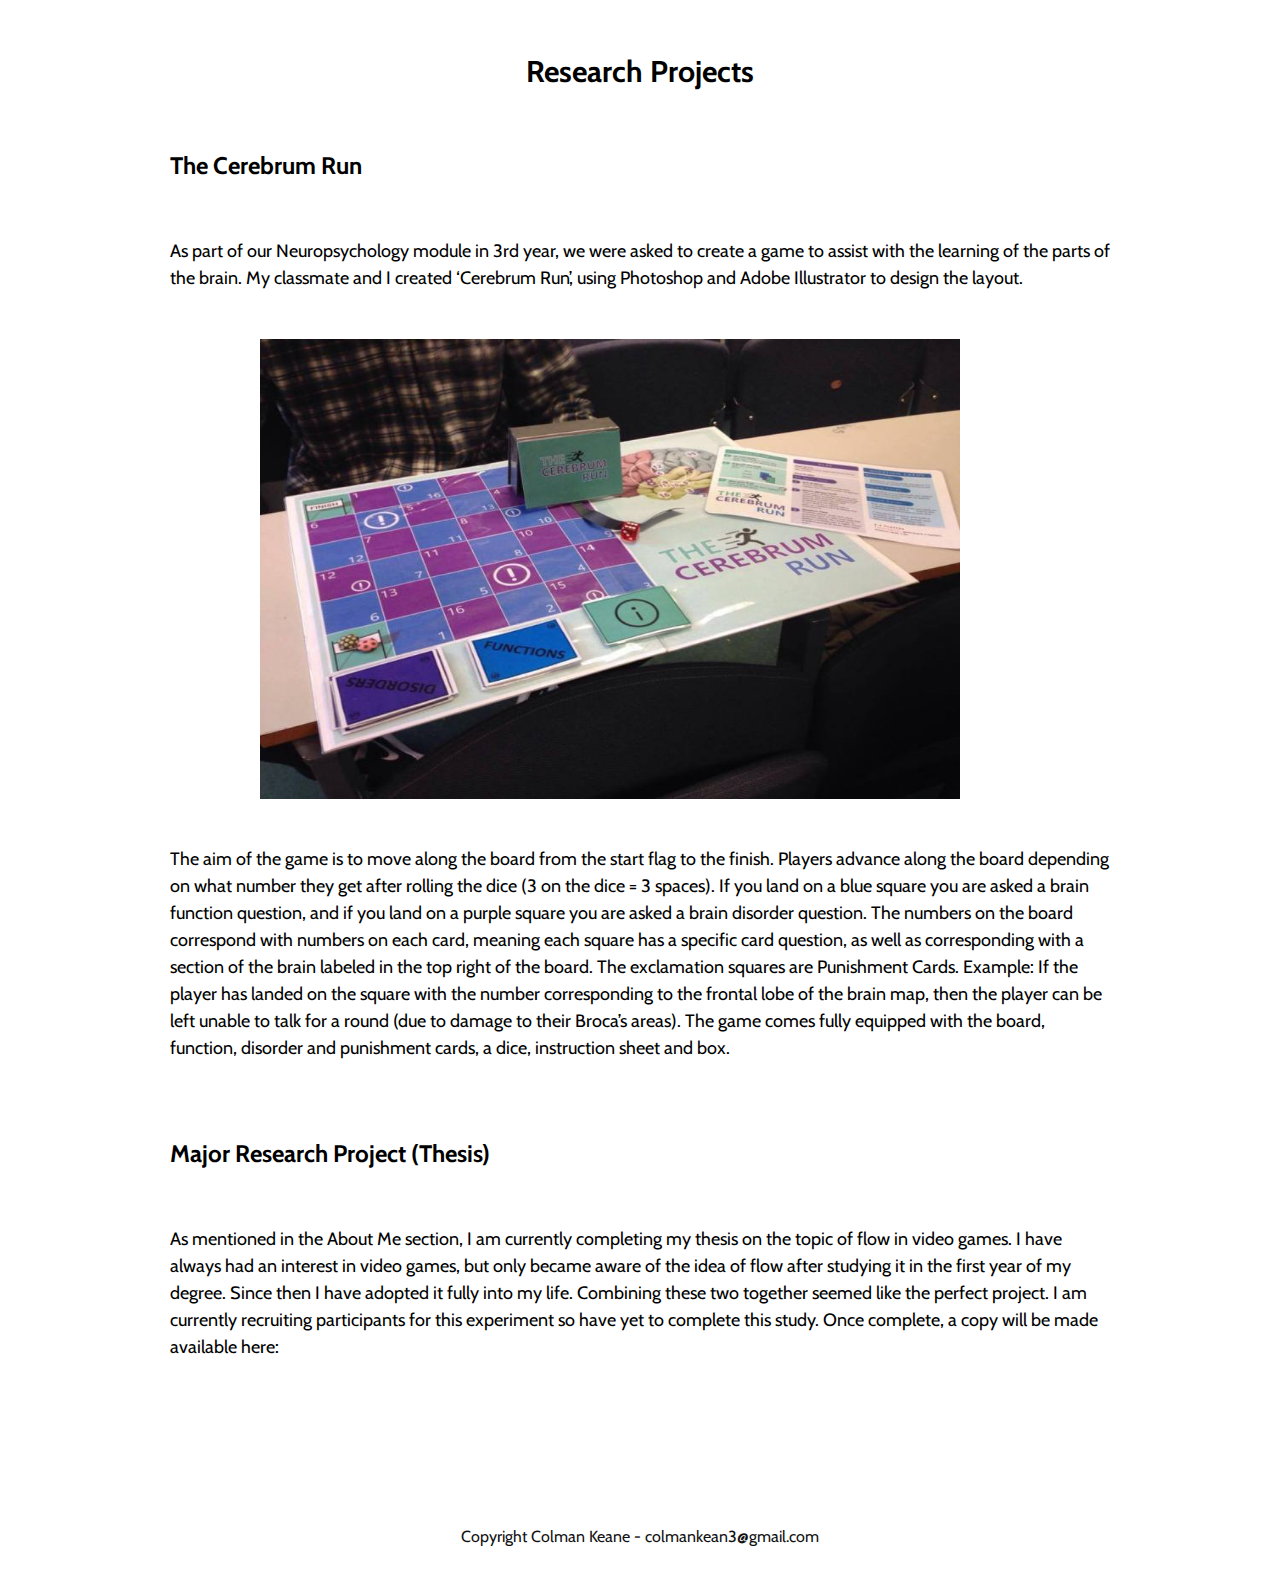
==== commit 3a08ccf9: "Update index.html" ====
--- a/index.html
+++ b/index.html
@@ -58,7 +58,7 @@
     <ul>
         <div class= "navbar">
             
-        <li> <a href= "open.html">About Me</a></li>
+        <li> <a href= "index.html">About Me</a></li>
         
         <li> <a href="#MRYTHM">MRYTHM</a></li>
         
@@ -372,4 +372,4 @@
           
         </div>
 </body>
-</html>+</html>
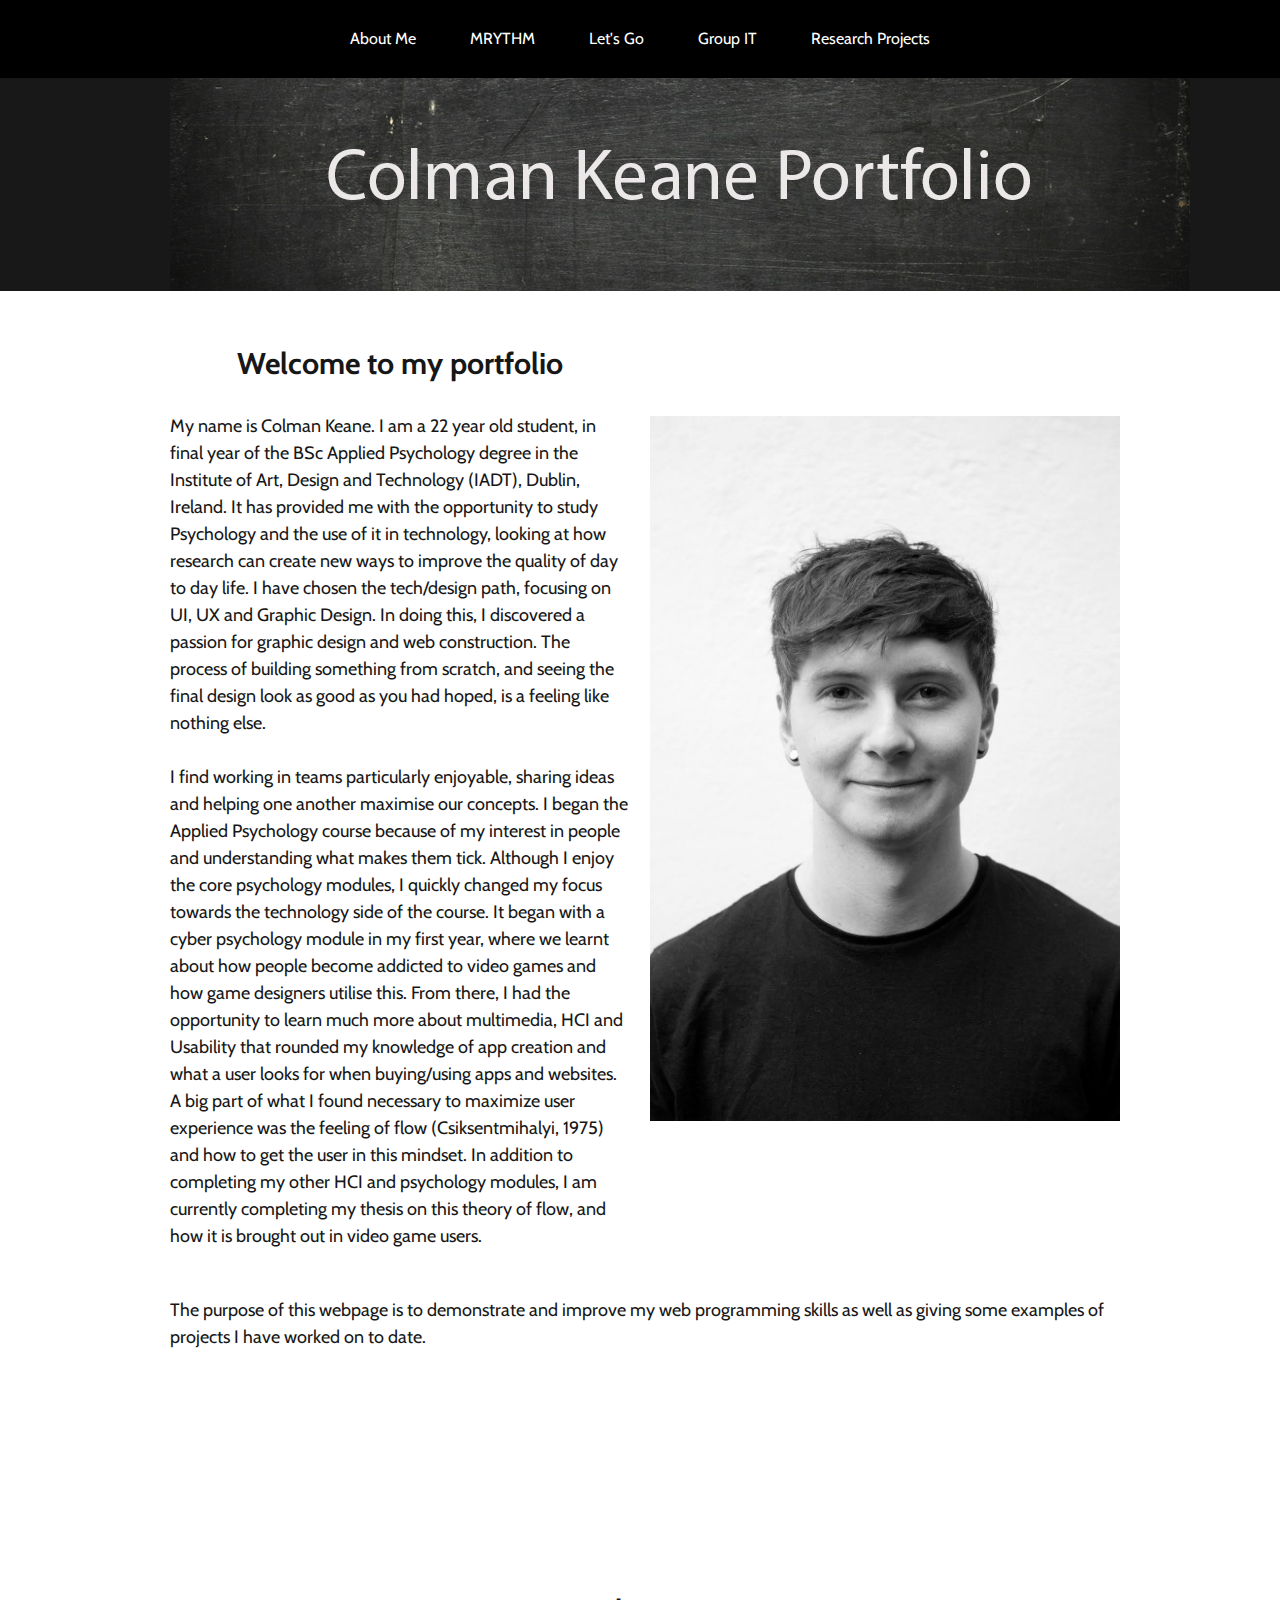
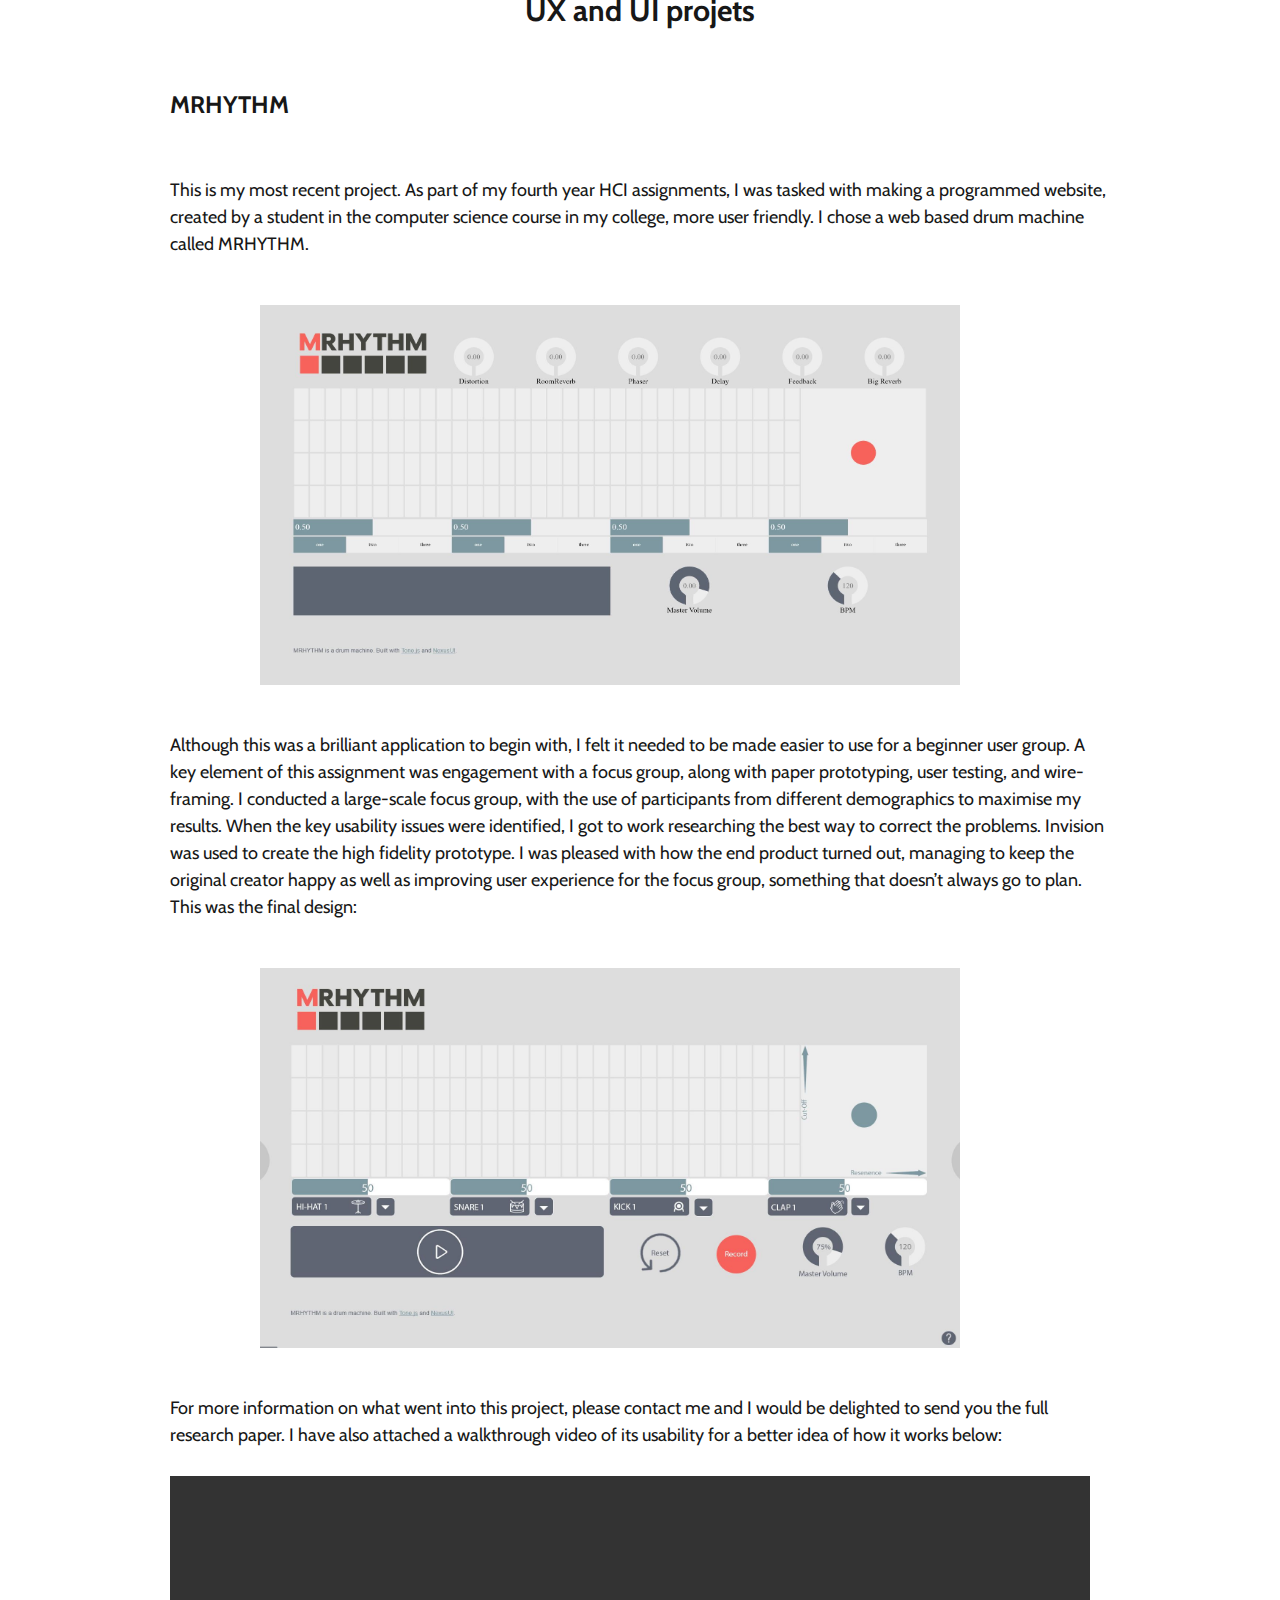
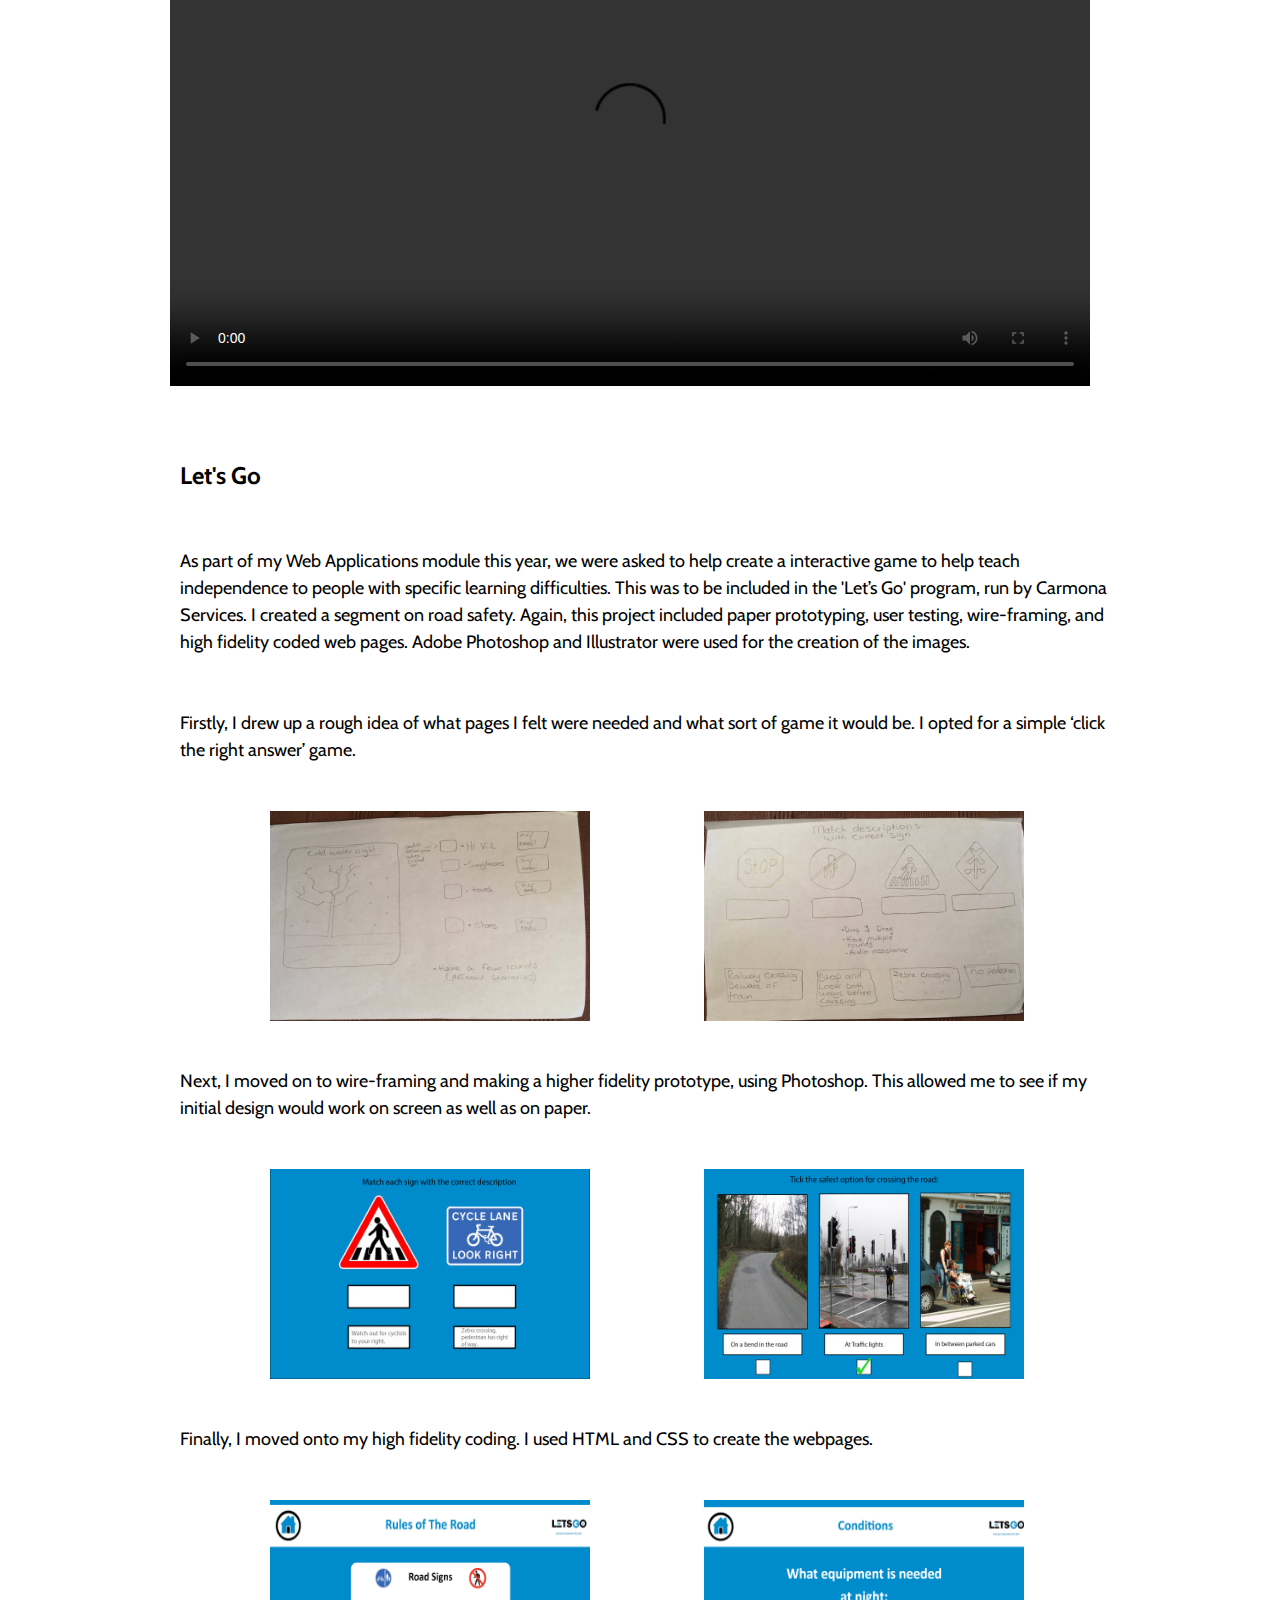
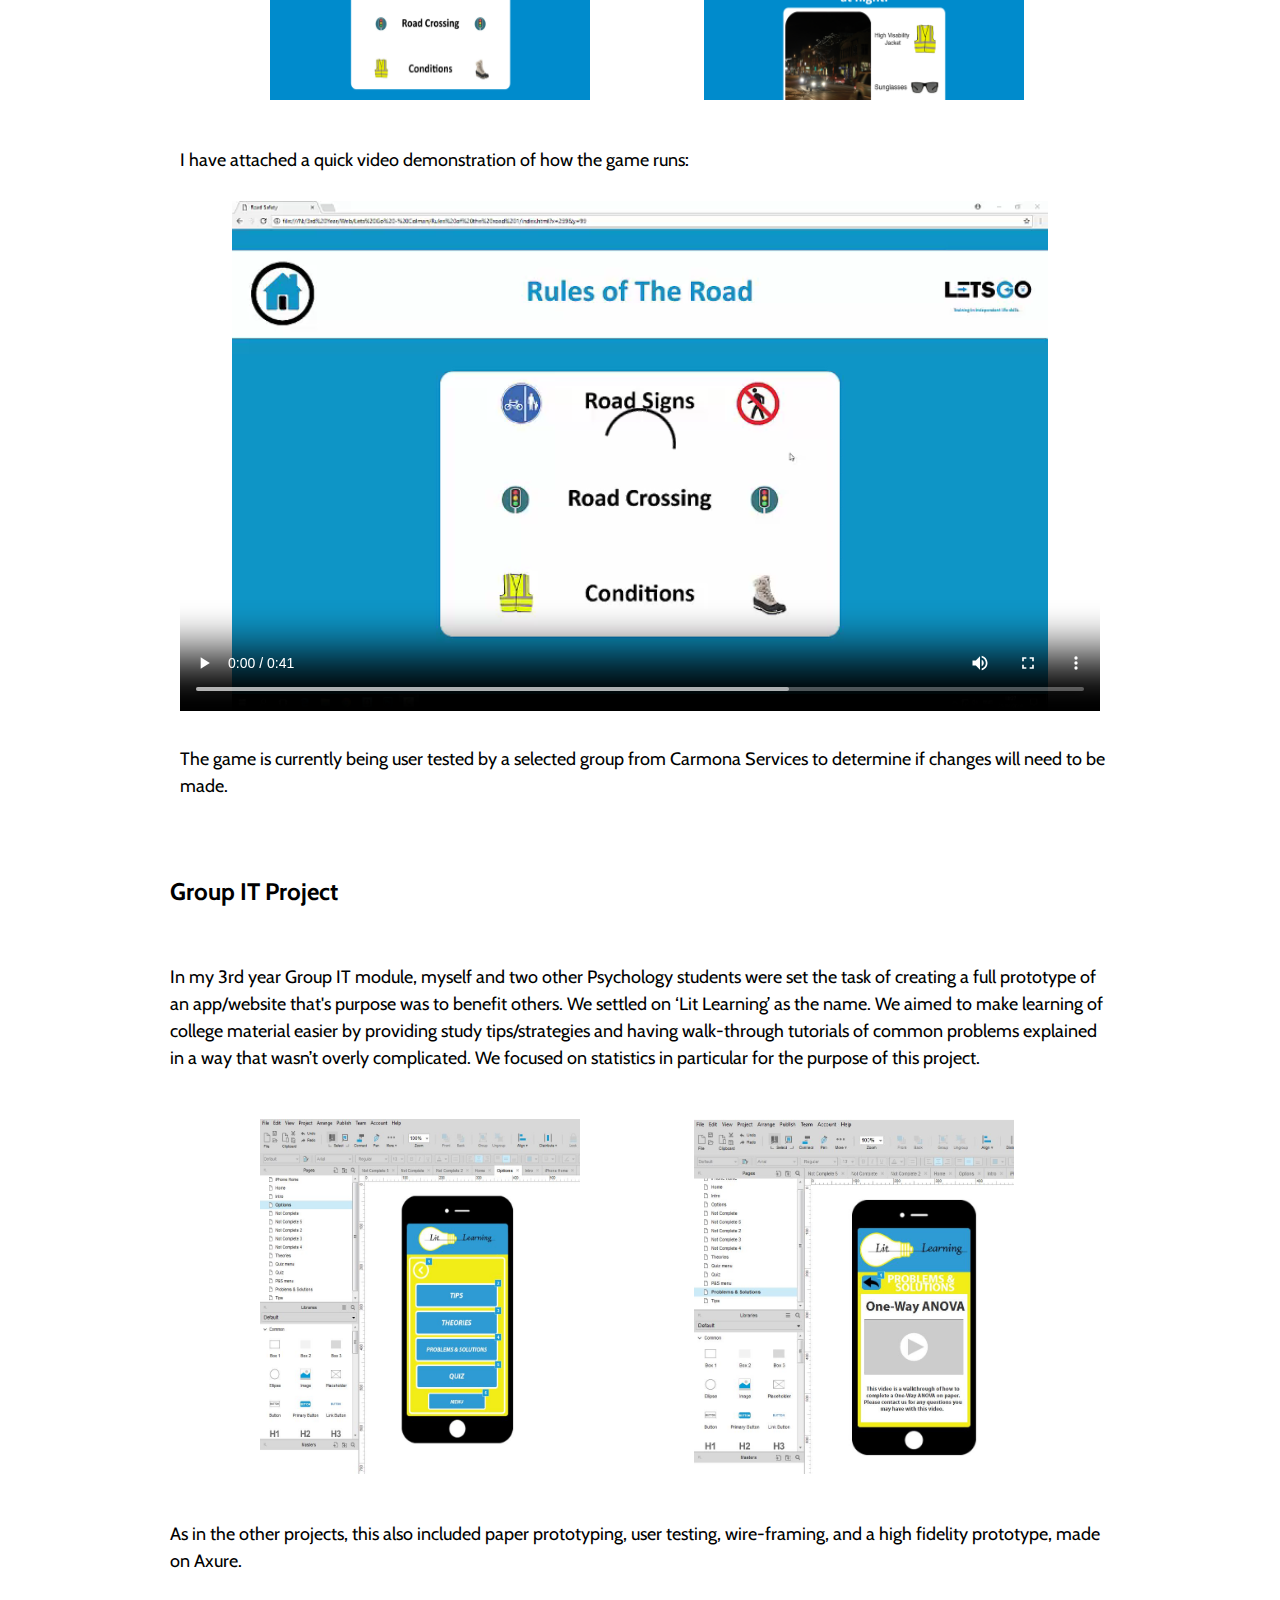
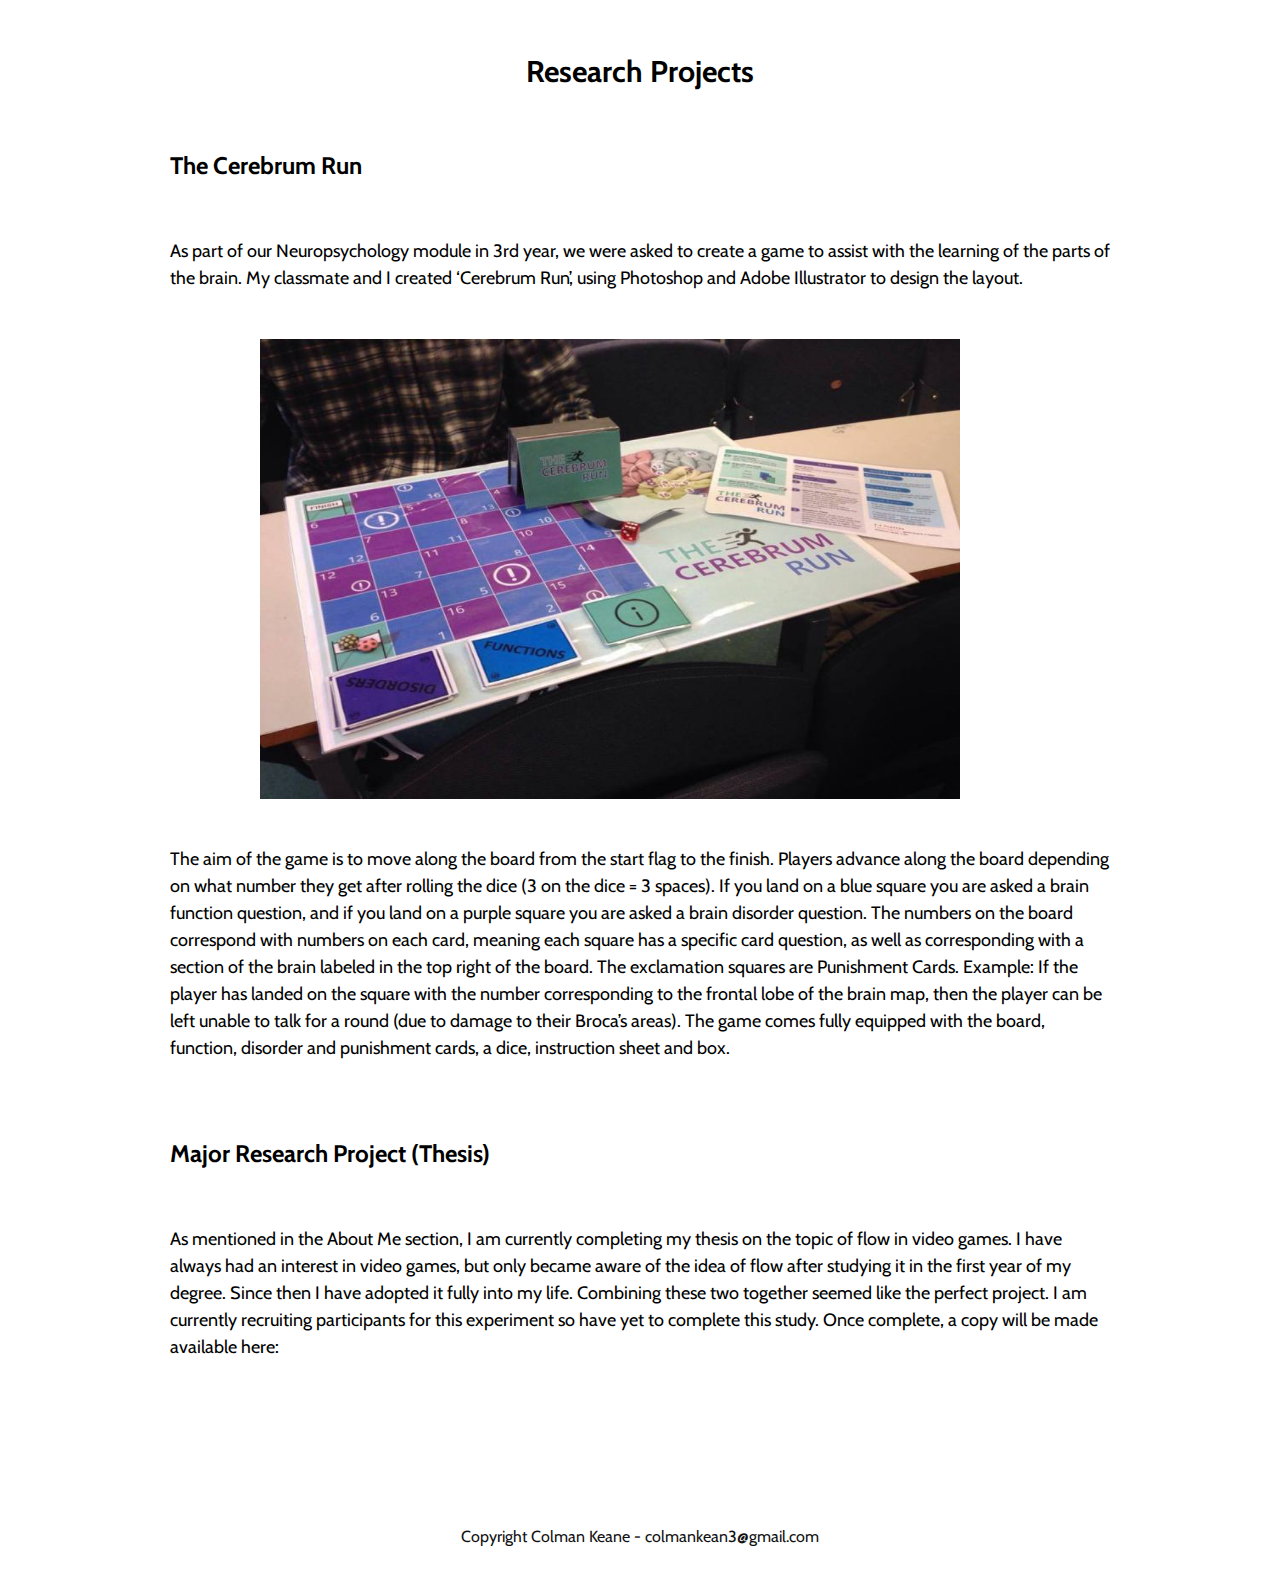
==== commit c73802af: "Update index.html" ====
--- a/index.html
+++ b/index.html
@@ -58,7 +58,7 @@
     <ul>
         <div class= "navbar">
             
-        <li> <a href= "index.html">About Me</a></li>
+        <li> <a href= "#index.html">About Me</a></li>
         
         <li> <a href="#MRYTHM">MRYTHM</a></li>
         
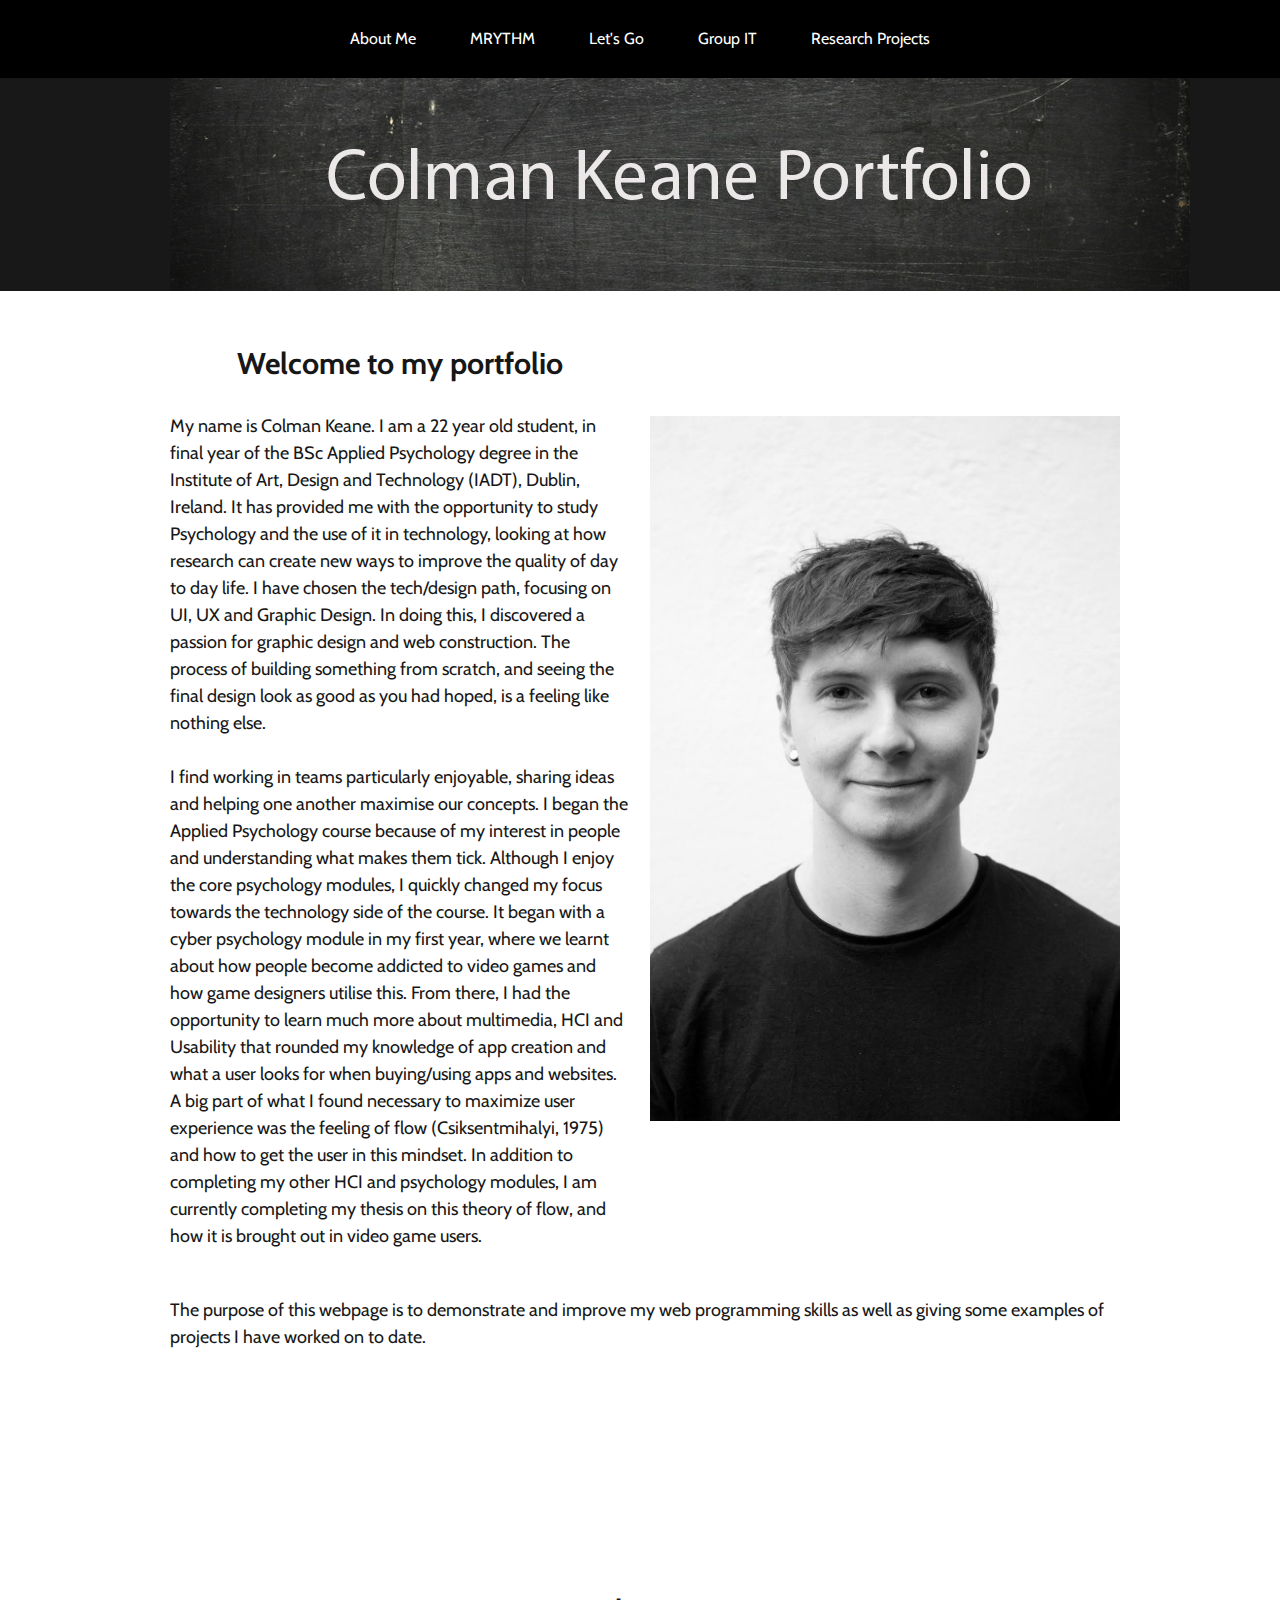
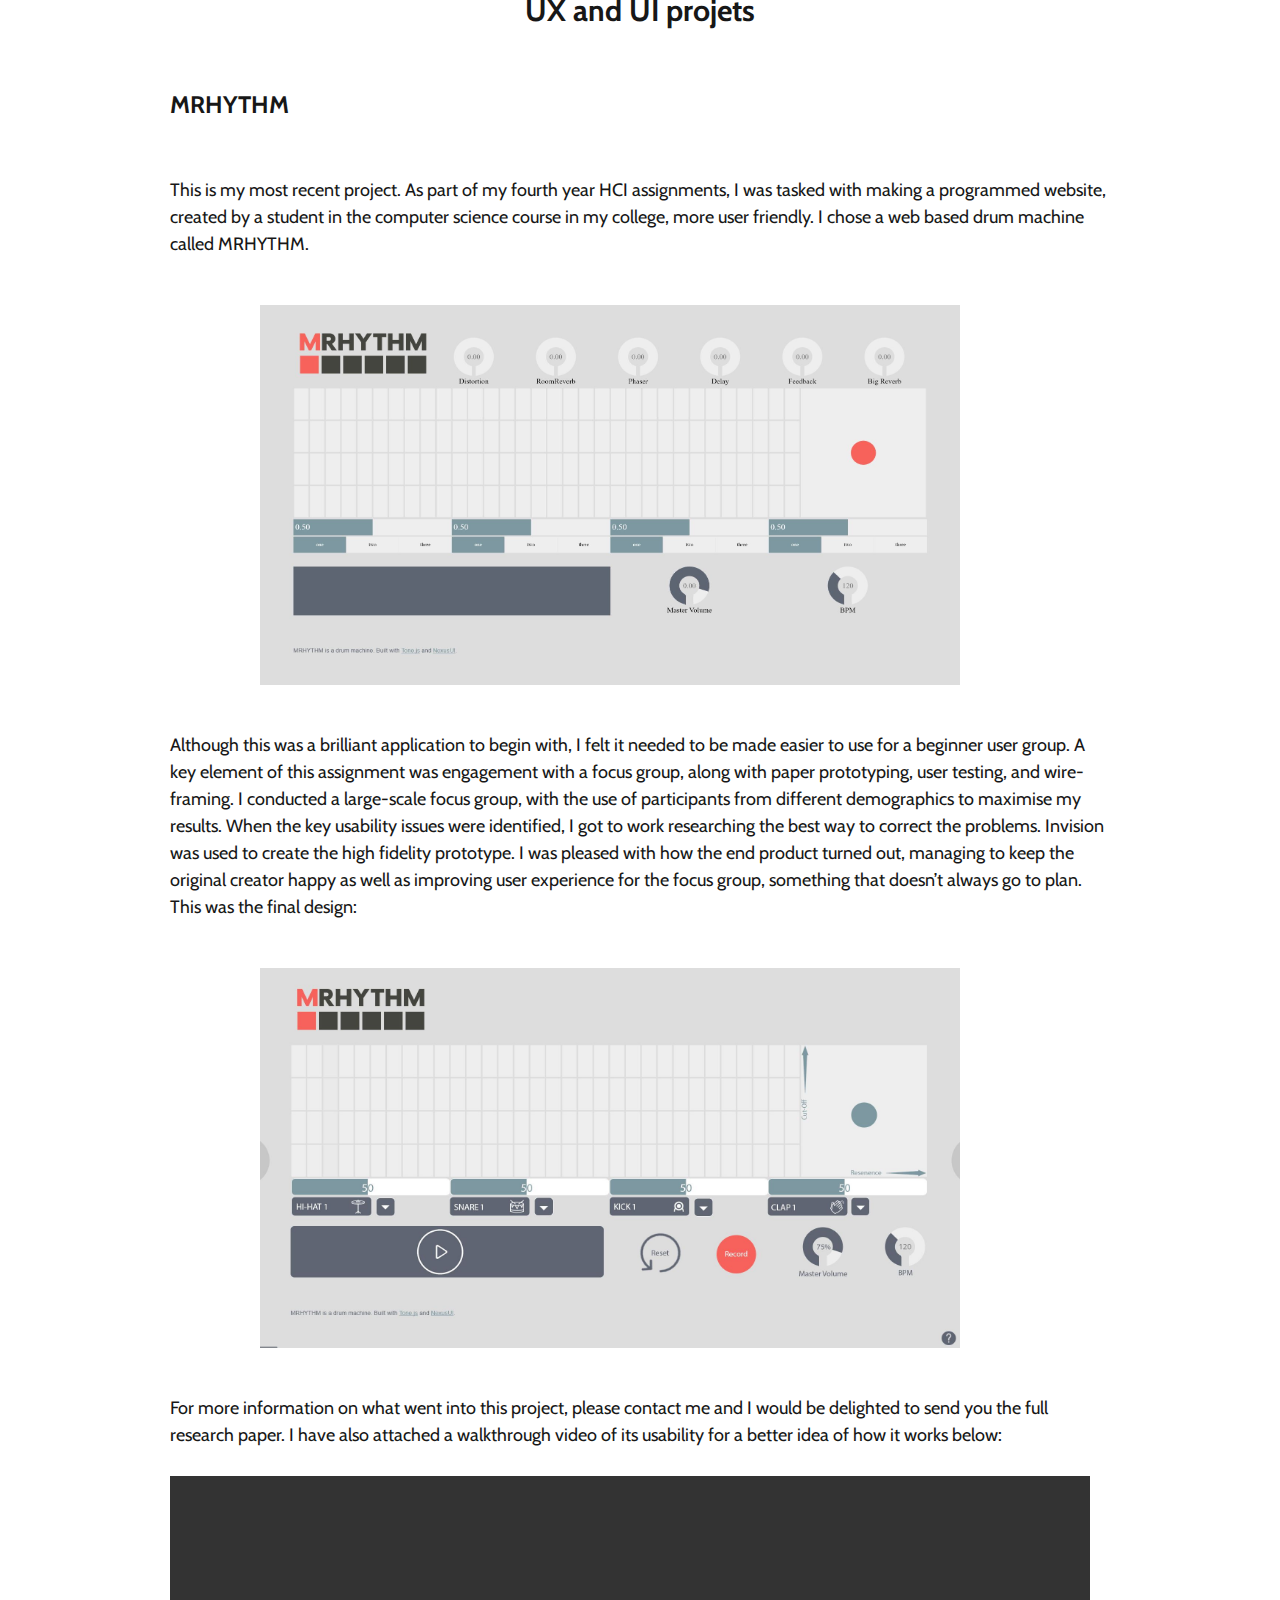
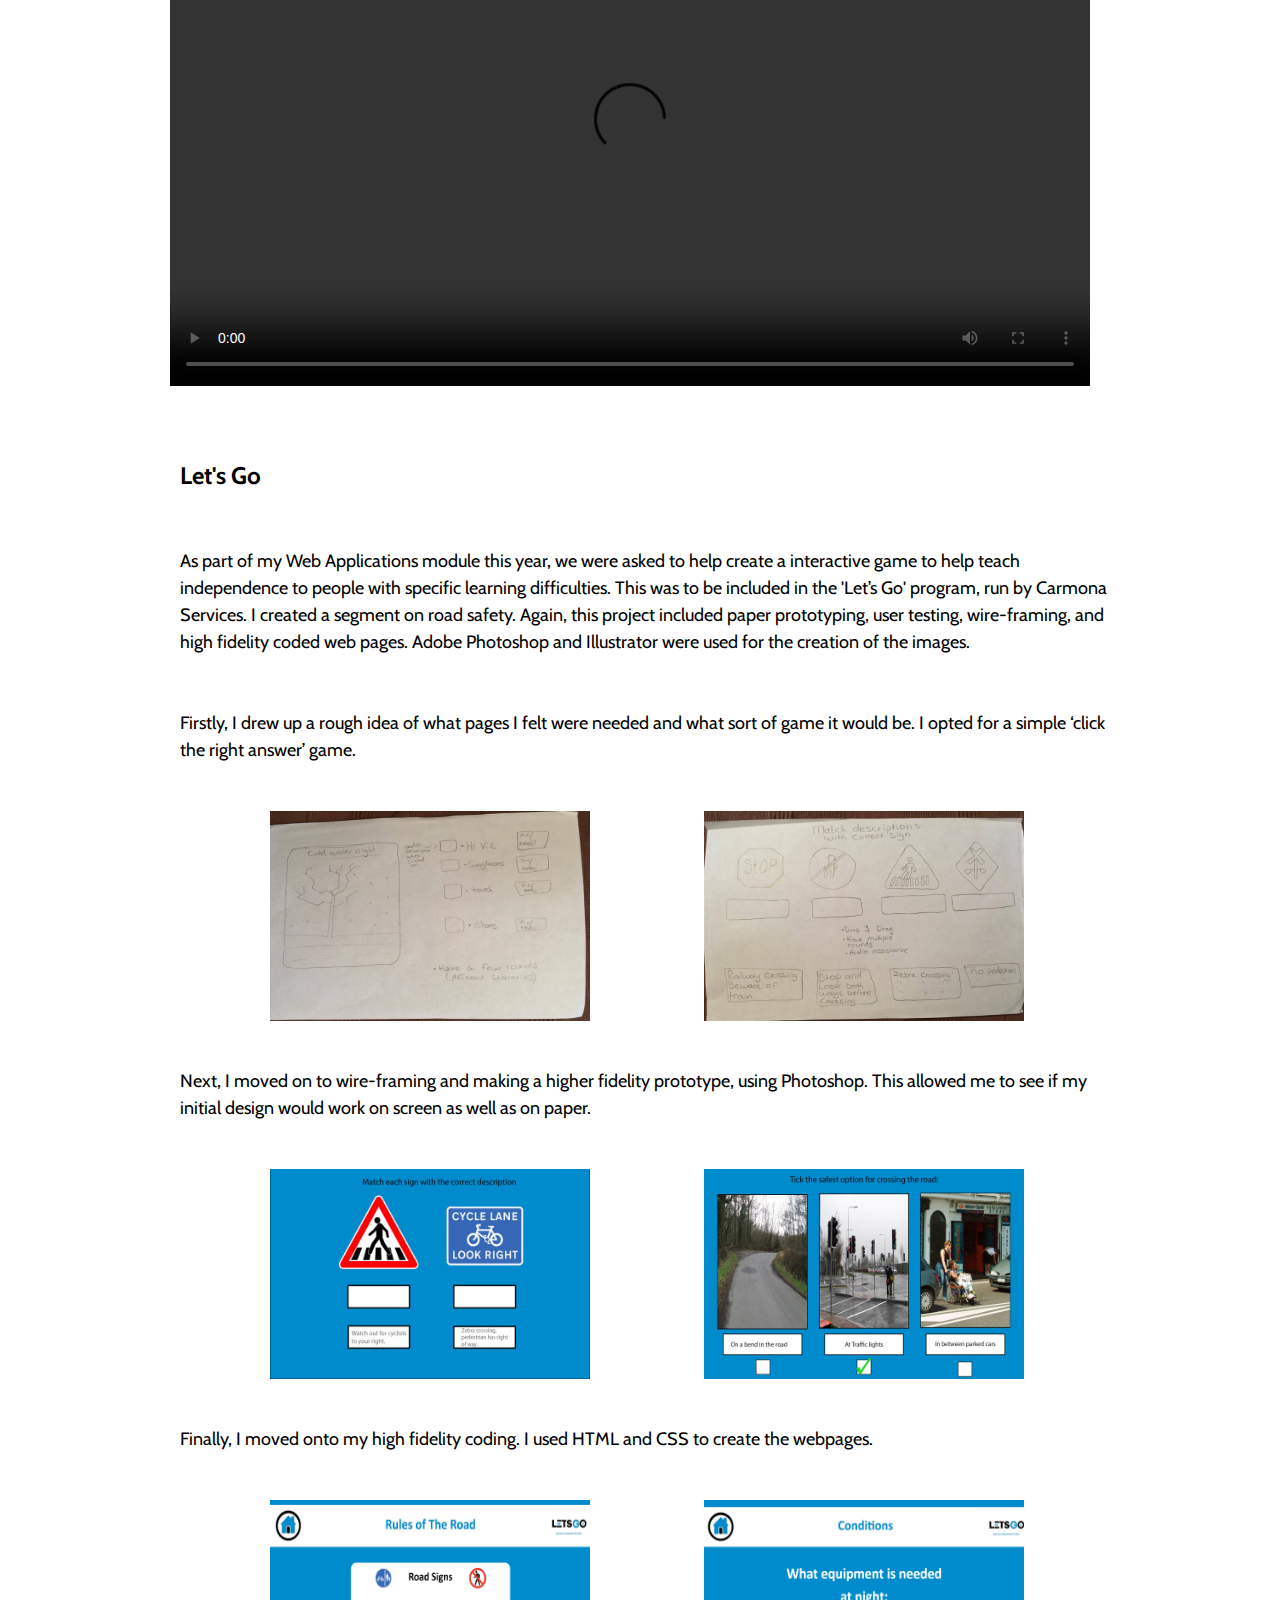
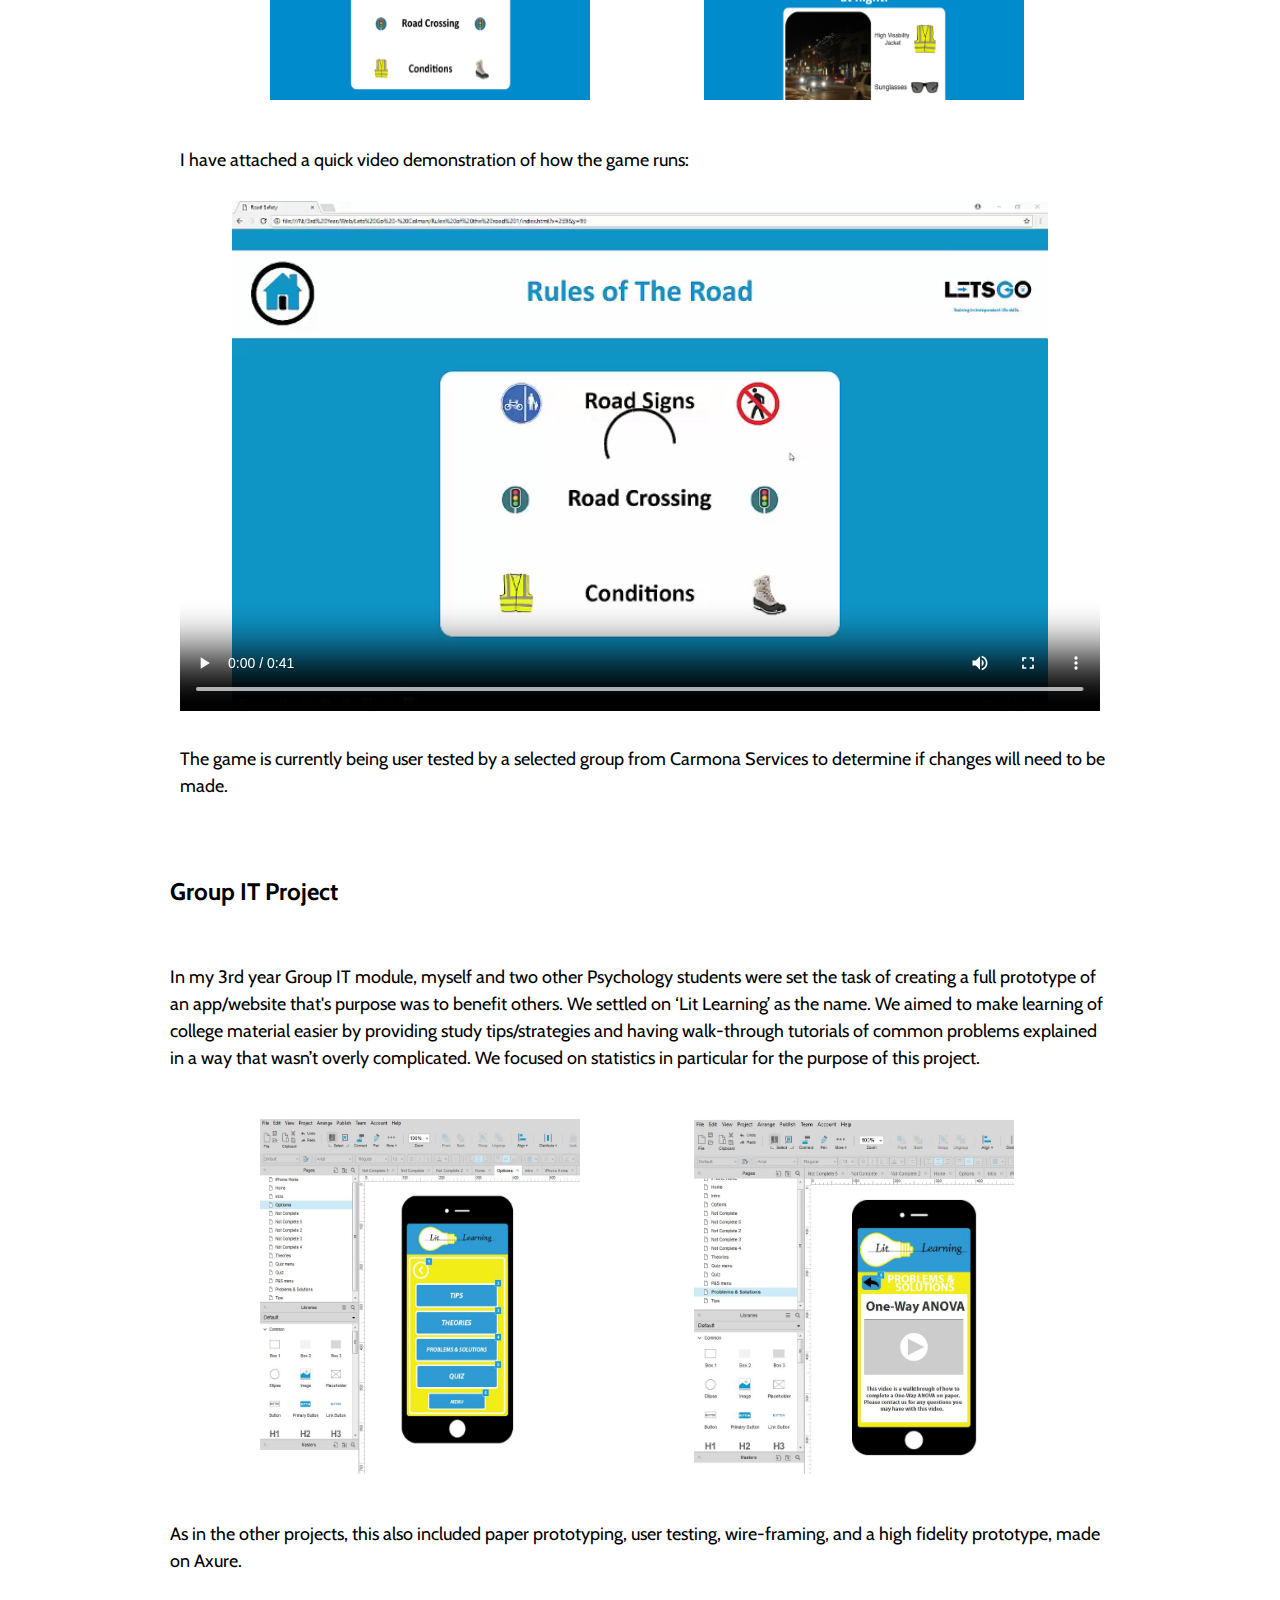
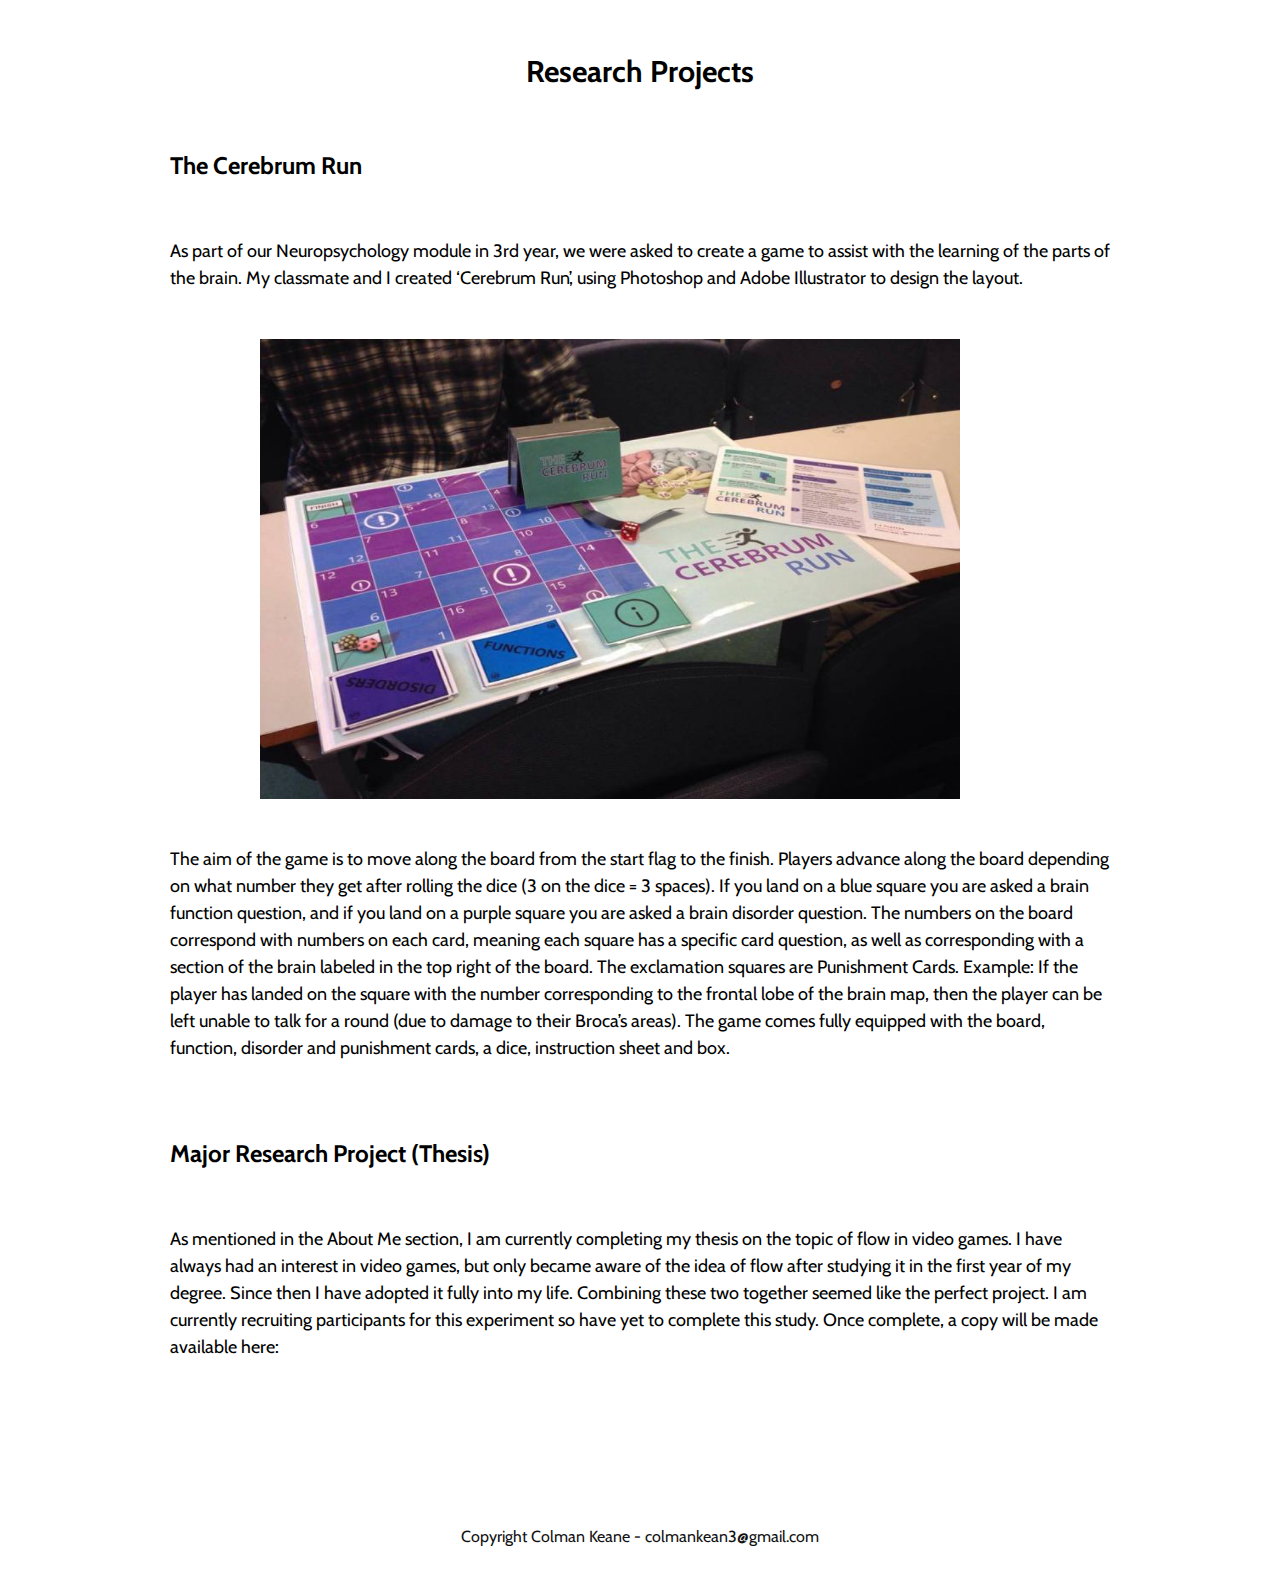
==== commit 13159df0: "Add files via upload" ====
--- a/index.html
+++ b/index.html
@@ -41,6 +41,7 @@
    
 
     <body>
+        
         <div class="banner"> 
     <div class= "container_12 bgcolor">
         
@@ -54,11 +55,11 @@
         
       <div class= "container_12">   
    <div class= "row2 grid_12 bgcolor" > 
-       
+        <a name="AboutMe"></a>
     <ul>
         <div class= "navbar">
             
-        <li> <a href= "#index.html">About Me</a></li>
+        <li> <a href= "#AboutMe">About Me</a></li>
         
         <li> <a href="#MRYTHM">MRYTHM</a></li>
         
@@ -372,4 +373,4 @@
           
         </div>
 </body>
-</html>
+</html>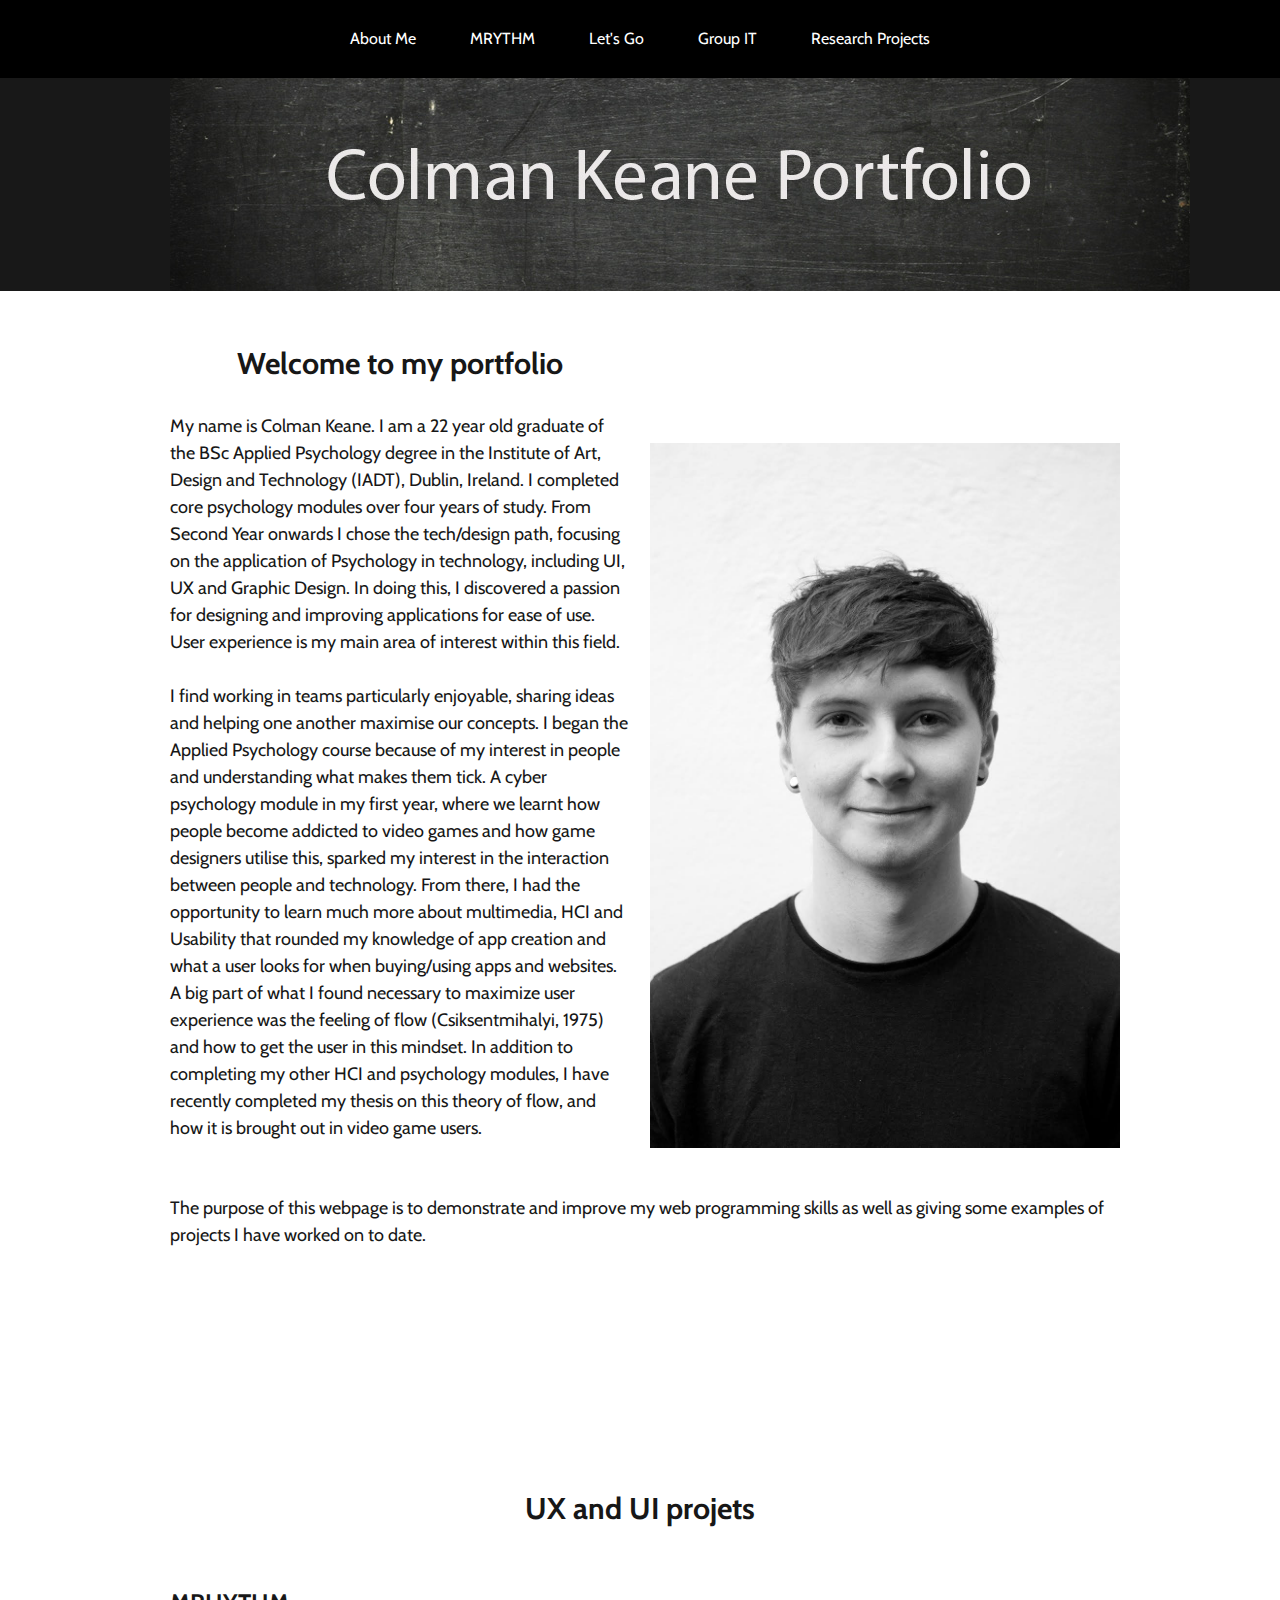
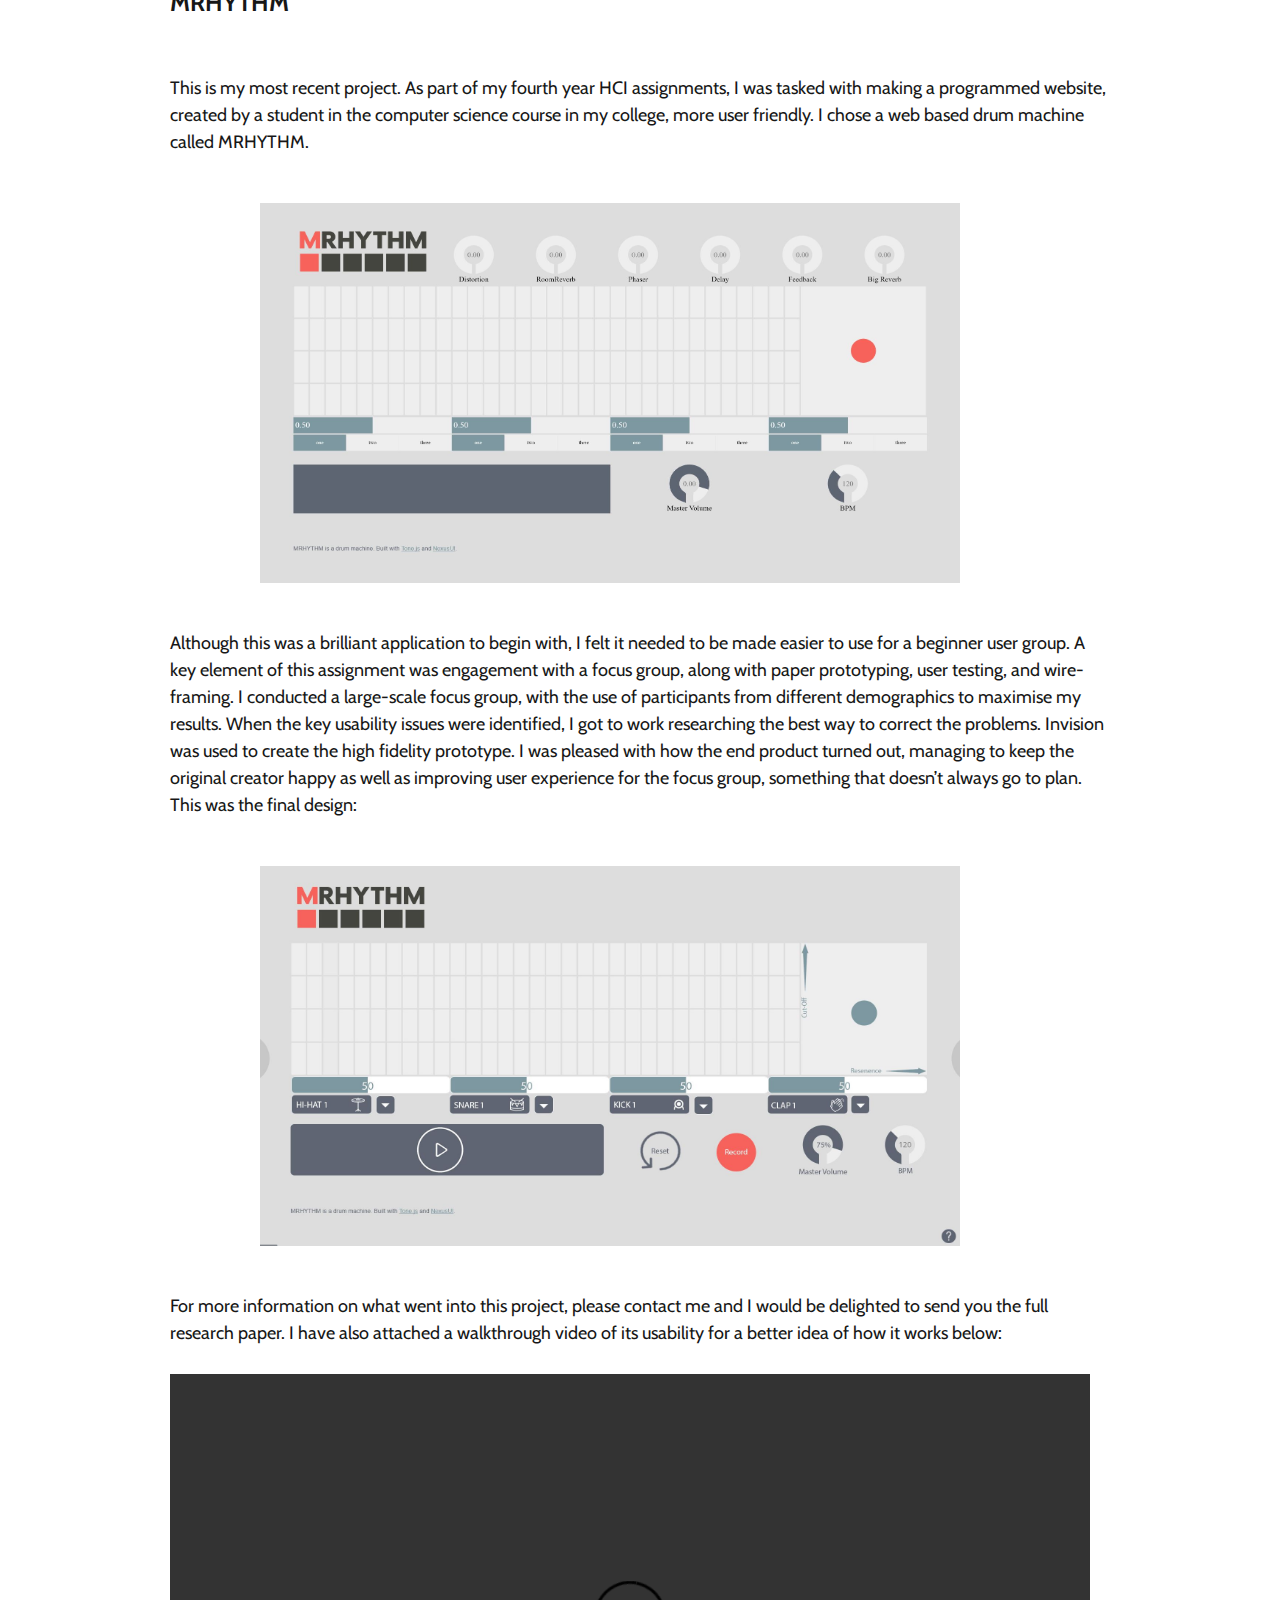
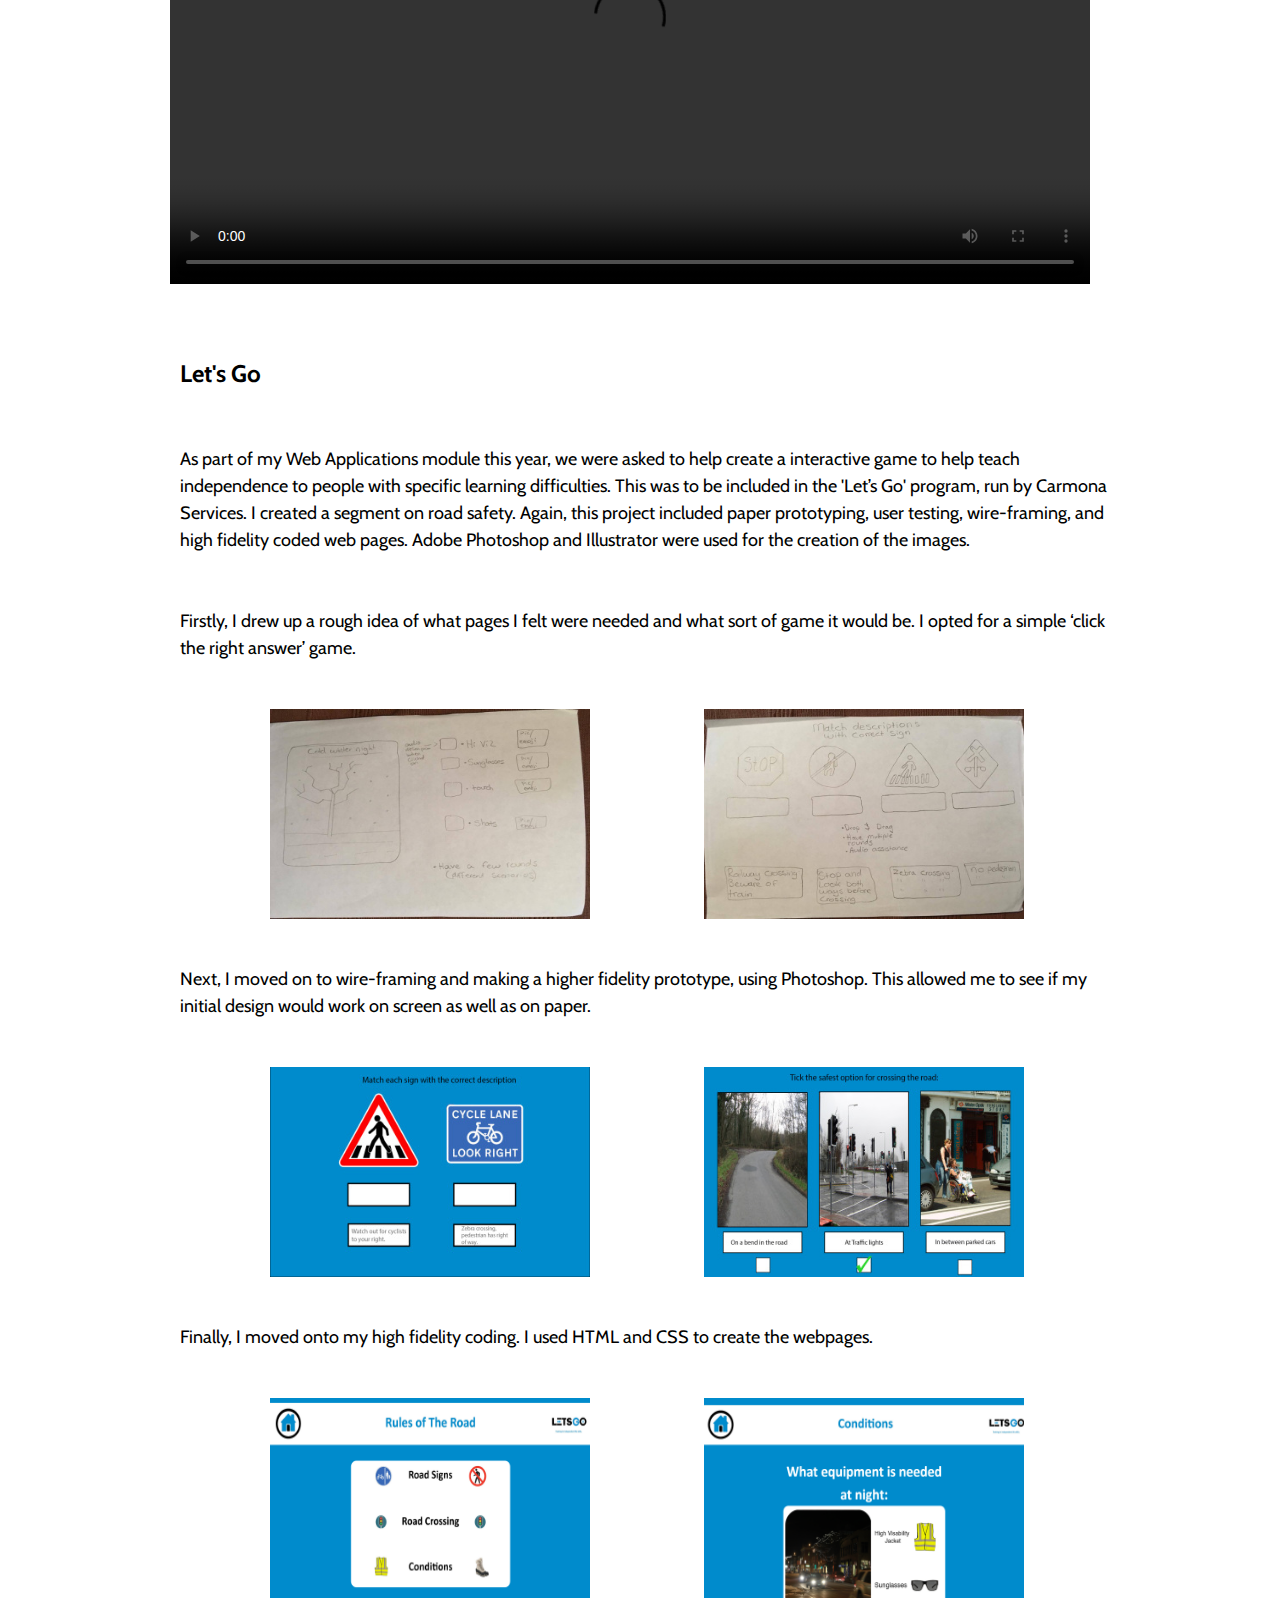
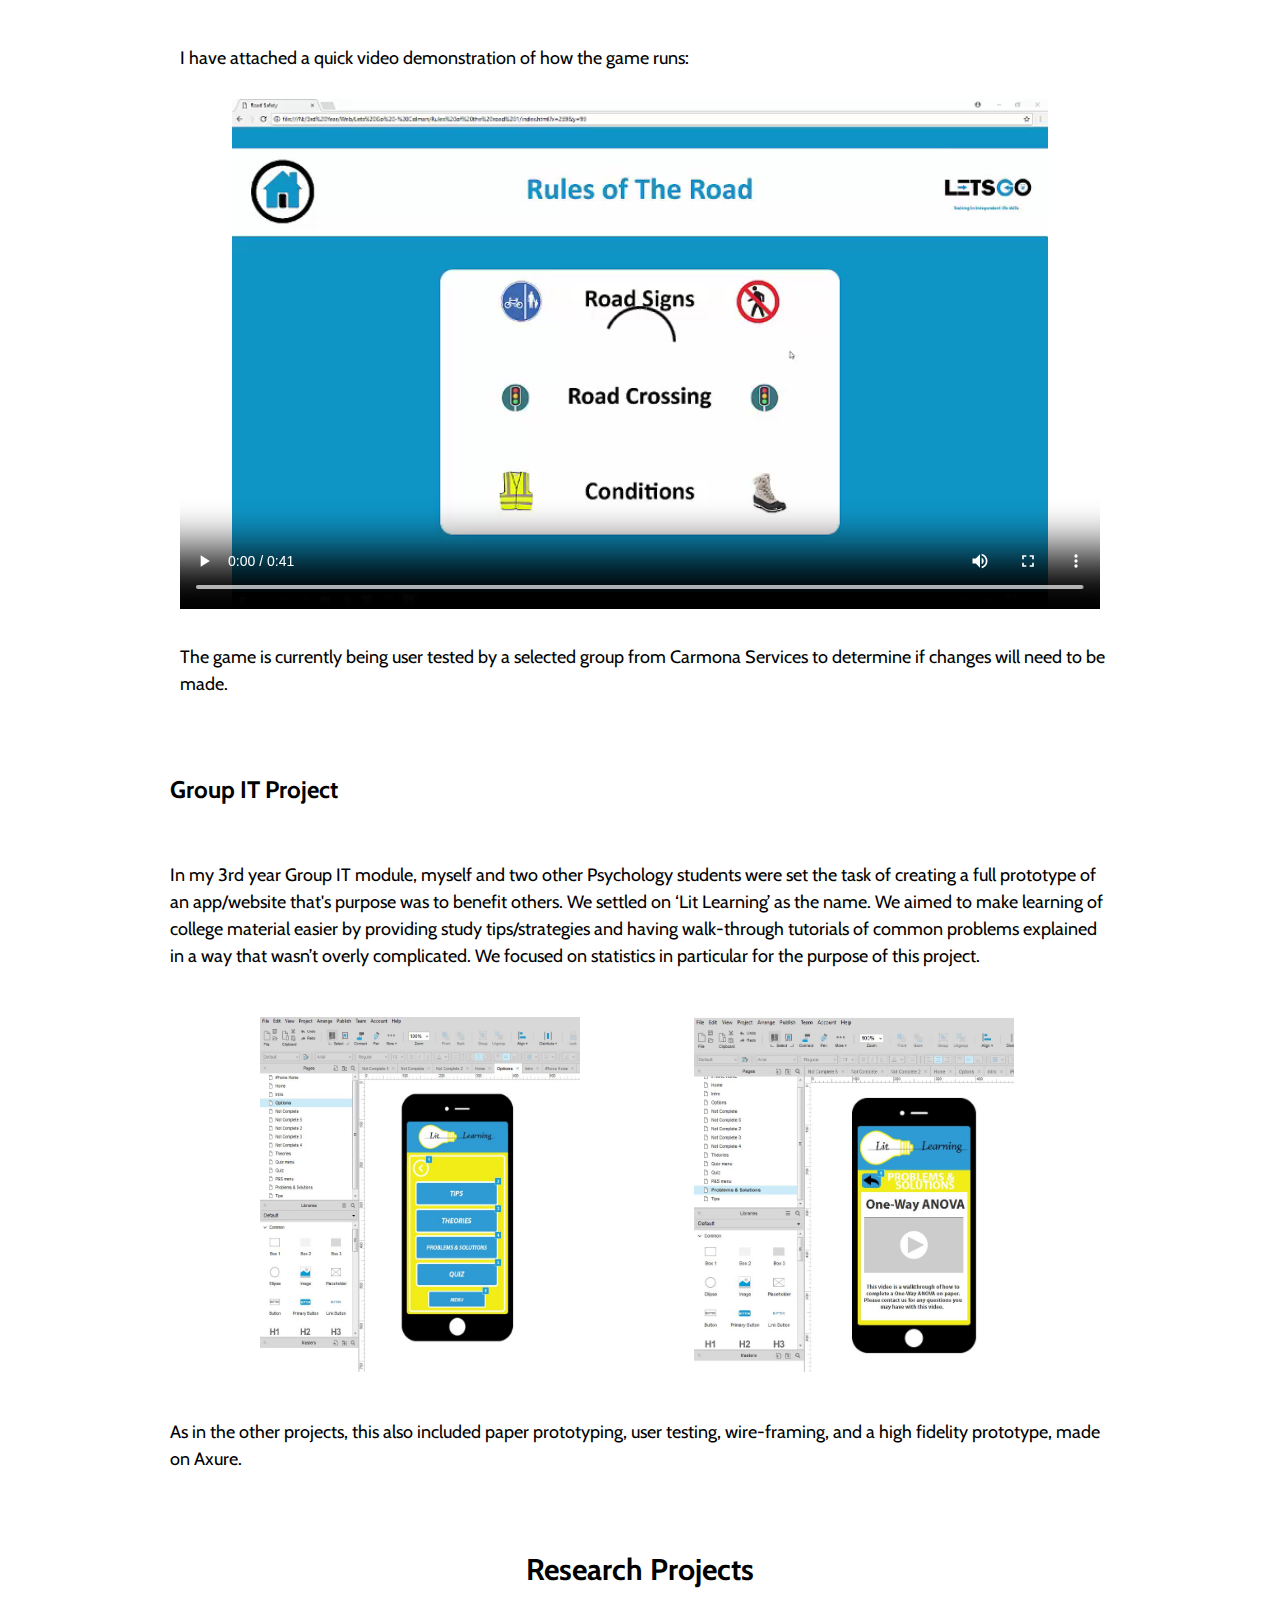
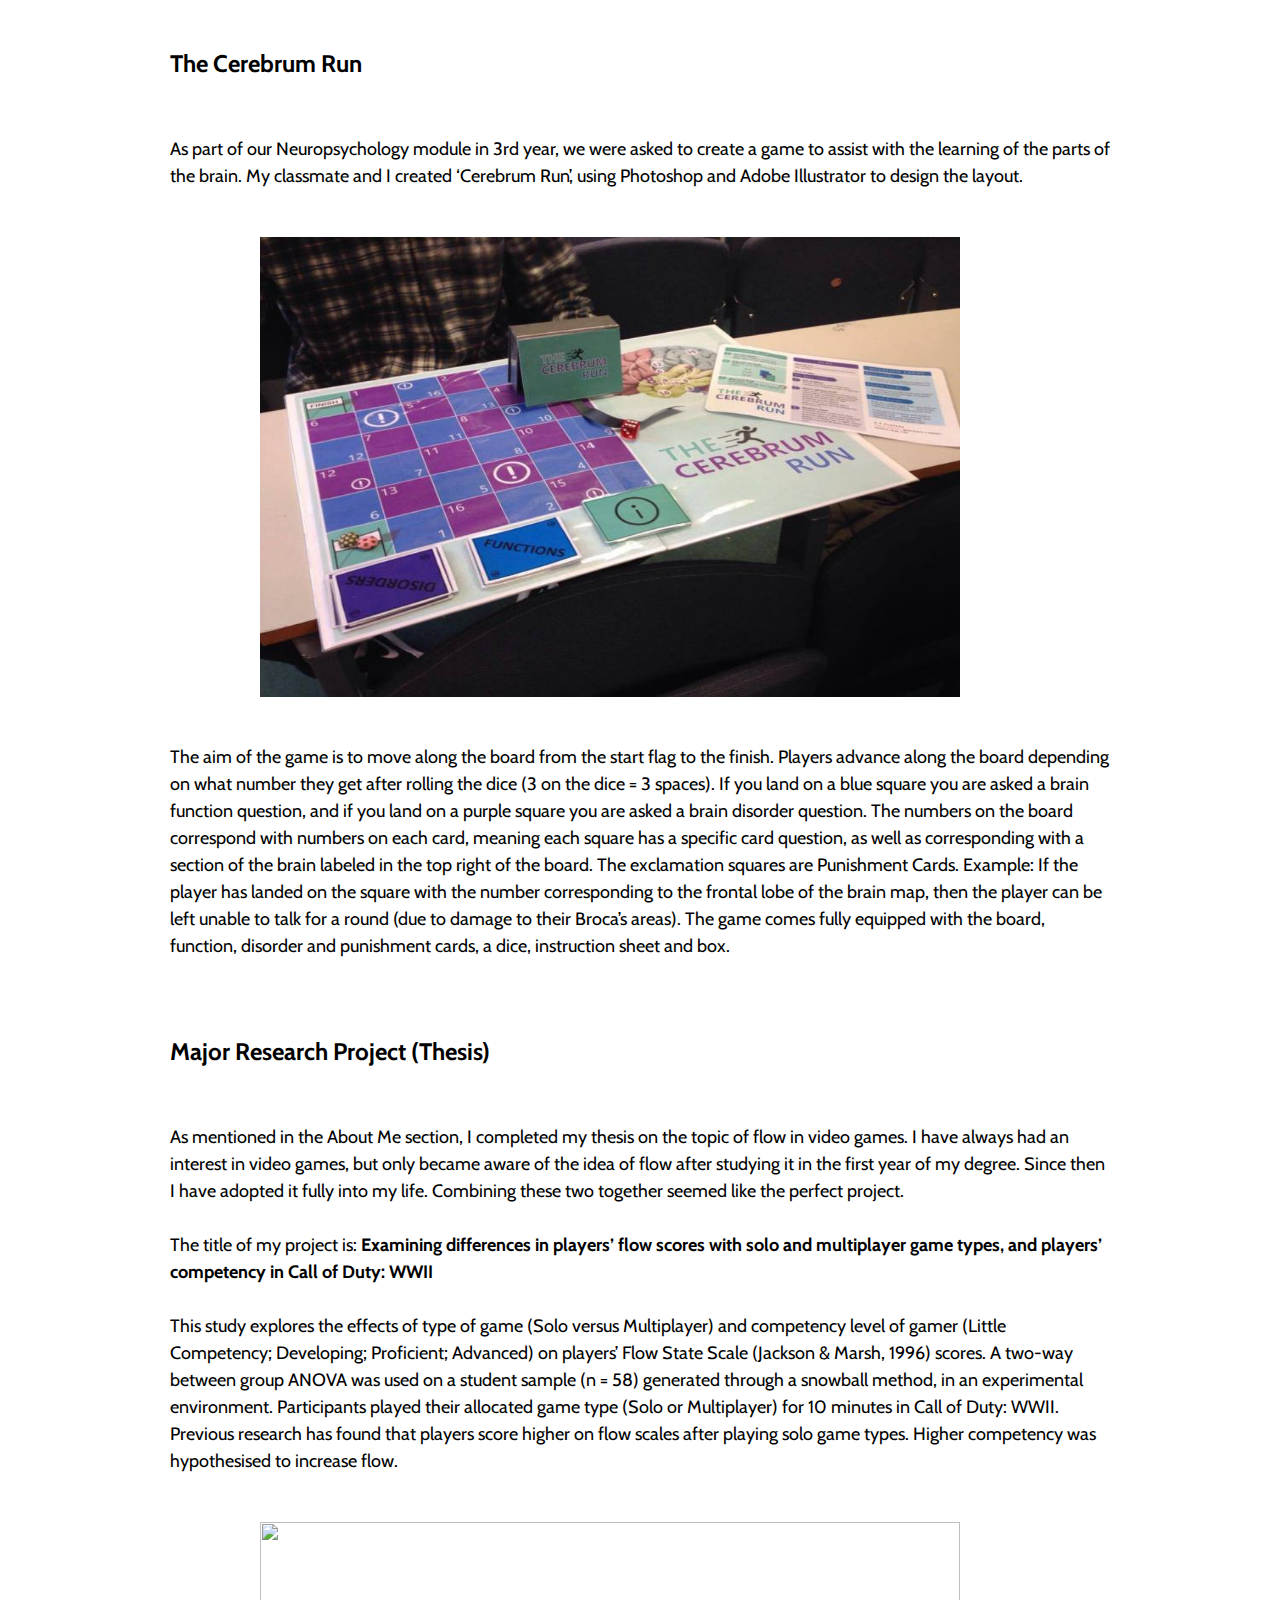
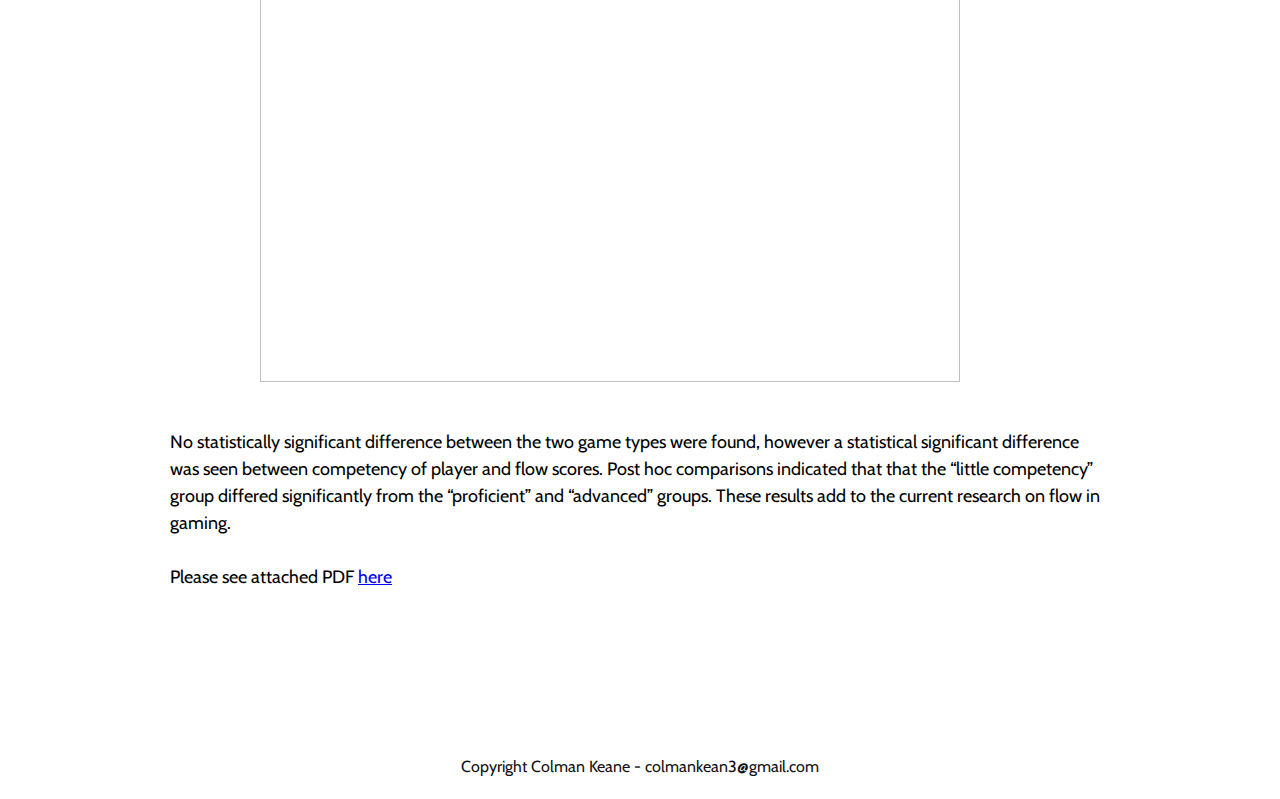
==== commit eebded70: "Add files via upload" ====
--- a/index.html
+++ b/index.html
@@ -107,12 +107,14 @@
        <h1>  Welcome to my portfolio </h1>
         <br>  
 
-My name is Colman Keane. I am a 22 year old student, in final year of the BSc Applied Psychology degree in the Institute of Art, Design and Technology (IADT), Dublin, Ireland. It has provided me with the opportunity to study Psychology and the use of it in technology, looking at how research can create new ways to improve the quality of day to day life. I have chosen the tech/design path, focusing on UI, UX and Graphic Design. In doing this, I discovered a passion for graphic design and web construction. The process of building something from scratch, and seeing the final design look as good as you had hoped, is a feeling like nothing else. 
+My name is Colman Keane. I am a 22 year old graduate of the BSc Applied Psychology degree in the Institute of Art, Design and Technology (IADT), Dublin, Ireland. I completed core psychology modules over four years of study. From Second Year onwards I chose the tech/design path, focusing on the application of Psychology in technology, including UI, UX and Graphic Design. In doing this, I discovered a passion for designing and improving applications for ease of use. User experience is my main area of interest within this field.
 <br>
-            <br>
-I find working in teams particularly enjoyable, sharing ideas and helping one another maximise our concepts. I began the Applied Psychology course because of my interest in people and understanding what makes them tick. Although I enjoy the core psychology modules, I quickly changed my focus towards the technology side of the course. It began with a cyber psychology module in my first year, where we learnt about how people become addicted to video games and how game designers utilise this. From there, I had the opportunity to learn much more about multimedia, HCI and Usability that rounded my knowledge of app creation and what a user looks for when buying/using apps and websites. A big part of what I found necessary to maximize user experience was the feeling of flow (Csiksentmihalyi, 1975) and how to get the user in this mindset. In addition to completing my other HCI and psychology modules, I am currently completing my thesis on this theory of flow, and how it is brought out in video game users.
-        
-        </div>  
+        <br>
+            
+I find working in teams particularly enjoyable, sharing ideas and helping one another maximise our concepts. I began the Applied Psychology course because of my interest in people and understanding what makes them tick. A cyber psychology module in my first year, where we learnt how people become addicted to video games and how game designers utilise this, sparked my interest in the interaction between people and technology. From there, I had the opportunity to learn much more about multimedia, HCI and Usability that rounded my knowledge of app creation and what a user looks for when buying/using apps and websites. A big part of what I found necessary to maximize user experience was the feeling of flow (Csiksentmihalyi, 1975) and how to get the user in this mindset. In addition to completing my other HCI and psychology modules, I have recently completed my thesis on this theory of flow, and how it is brought out in video game users.
+        
+        </div> 
+        <br>
         
         <div class="grid_6 omega" >
         <img src="images/profile.jpg" width="470" height="705" class="profile">     
@@ -350,7 +352,36 @@
                <br>
                
                <p>
-               As mentioned in the About Me section, I am currently completing my thesis on the topic of flow in video games. I have always had an interest in video games, but only became aware of the idea of flow after studying it in the first year of my degree. Since then I have adopted it fully into my life. Combining these two together seemed like the perfect project. I am currently recruiting participants for this experiment so have yet to complete this study. Once complete, a copy will be made available here:
+               As mentioned in the About Me section, I completed my thesis on the topic of flow in video games. I have always had an interest in video games, but only became aware of the idea of flow after studying it in the first year of my degree. Since then I have adopted it fully into my life. Combining these two together seemed like the perfect project. 
+                   <br>
+                   <br>
+                   
+                   The title of my project is: <b> Examining differences in players’ flow scores with solo and multiplayer game types, and players’ competency in Call of Duty: WWII 
+                   </b>
+                   
+                   <br>
+                   <br>
+                   
+                   This study explores the effects of type of game (Solo versus Multiplayer) and competency level of gamer (Little Competency; Developing; Proficient; Advanced) on players’ Flow State Scale (Jackson & Marsh, 1996) scores. A two-way between group ANOVA was used on a student sample (n = 58) generated through a snowball method, in an experimental environment. Participants played their allocated game type (Solo or Multiplayer) for 10 minutes in Call of Duty: WWII. Previous research has found that players score higher on flow scales after playing solo game types. Higher competency was hypothesised to increase flow.
+                   
+                   <br>
+                   <br>
+                   
+                   
+                    <img src="images/website.jpg" width="700" height="460" class="App1">
+                   
+                   
+                   <br>
+                   <br>
+                   
+                   No statistically significant difference between the two game types were found, however a statistical significant difference was seen between competency of player and flow scores. Post hoc comparisons indicated that that the “little competency” group differed significantly from the “proficient” and “advanced” groups. These results add to the current research on flow in gaming.
+                   
+                   <br>
+                   <br>
+                   
+                   Please see attached PDF <a href="documents/Thesis%20Complete.pdf">here</a>
+                   
+                   
                </p>
           
           <br>
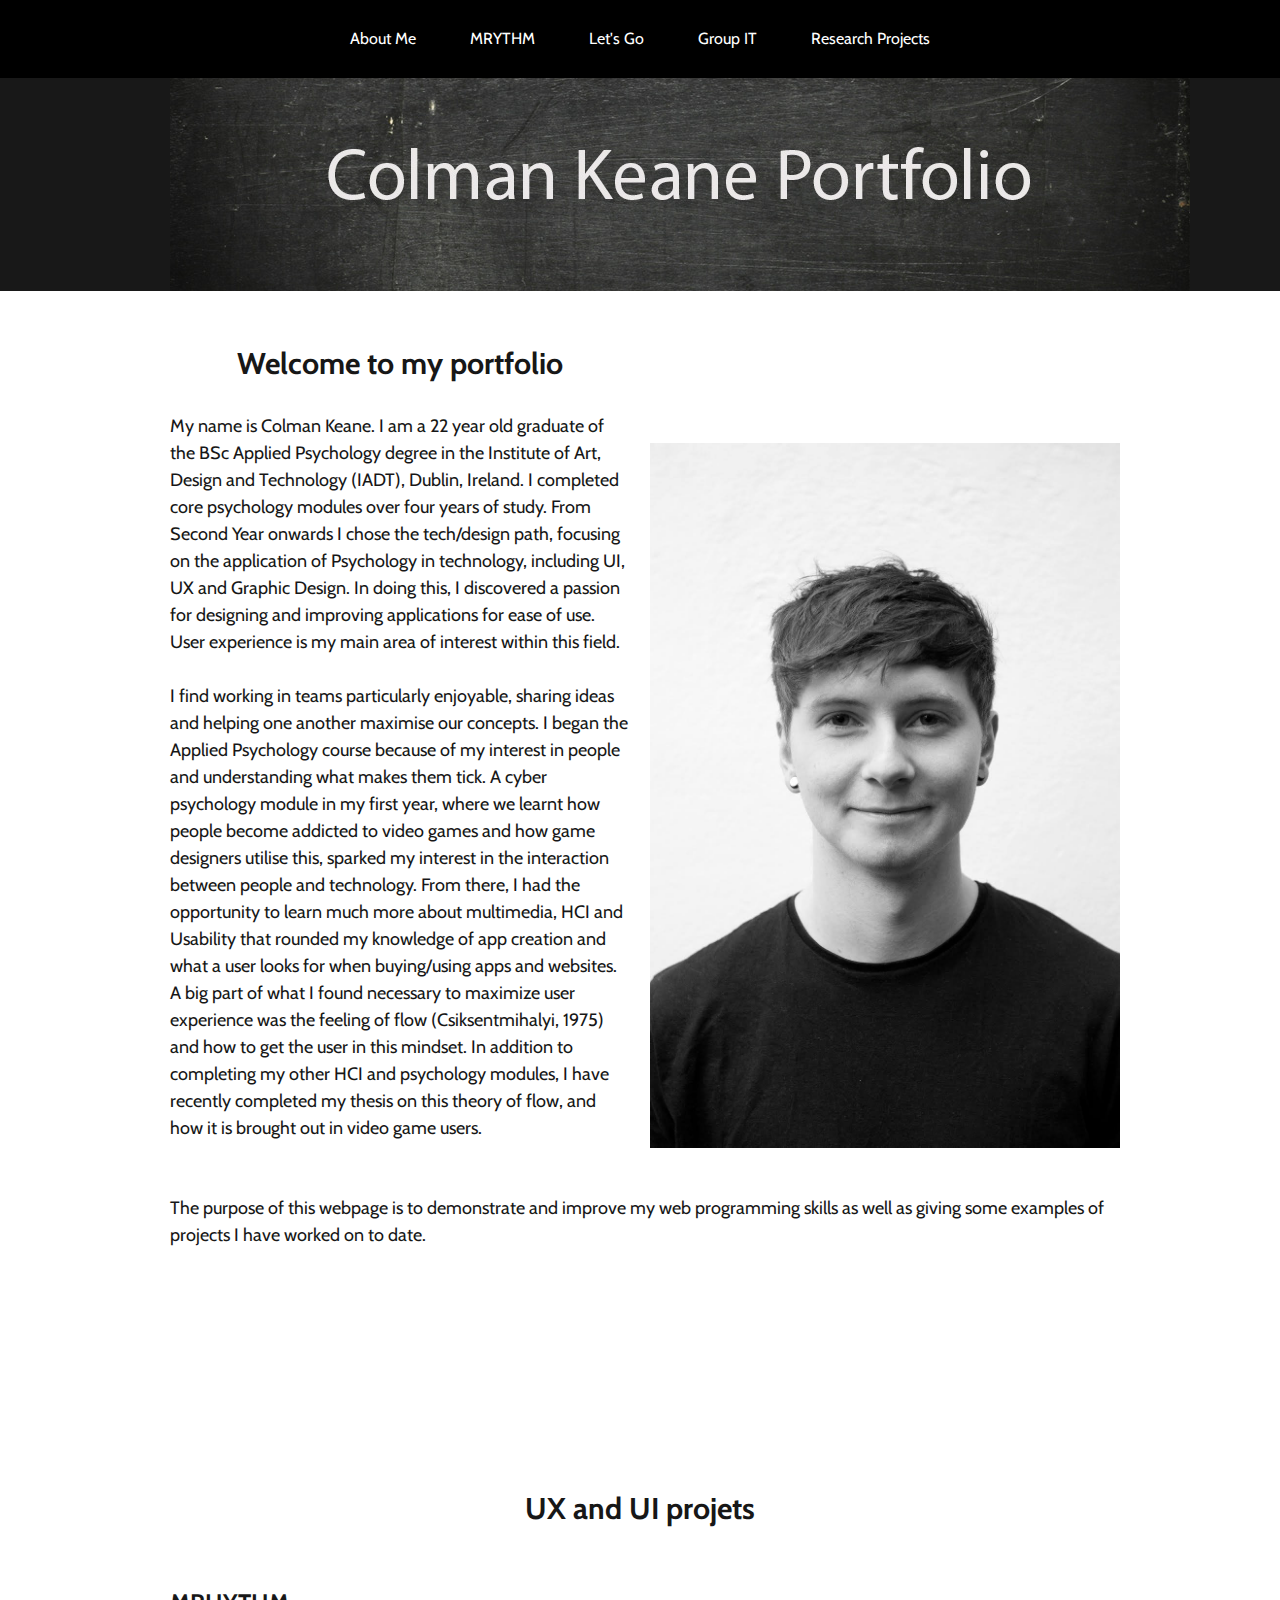
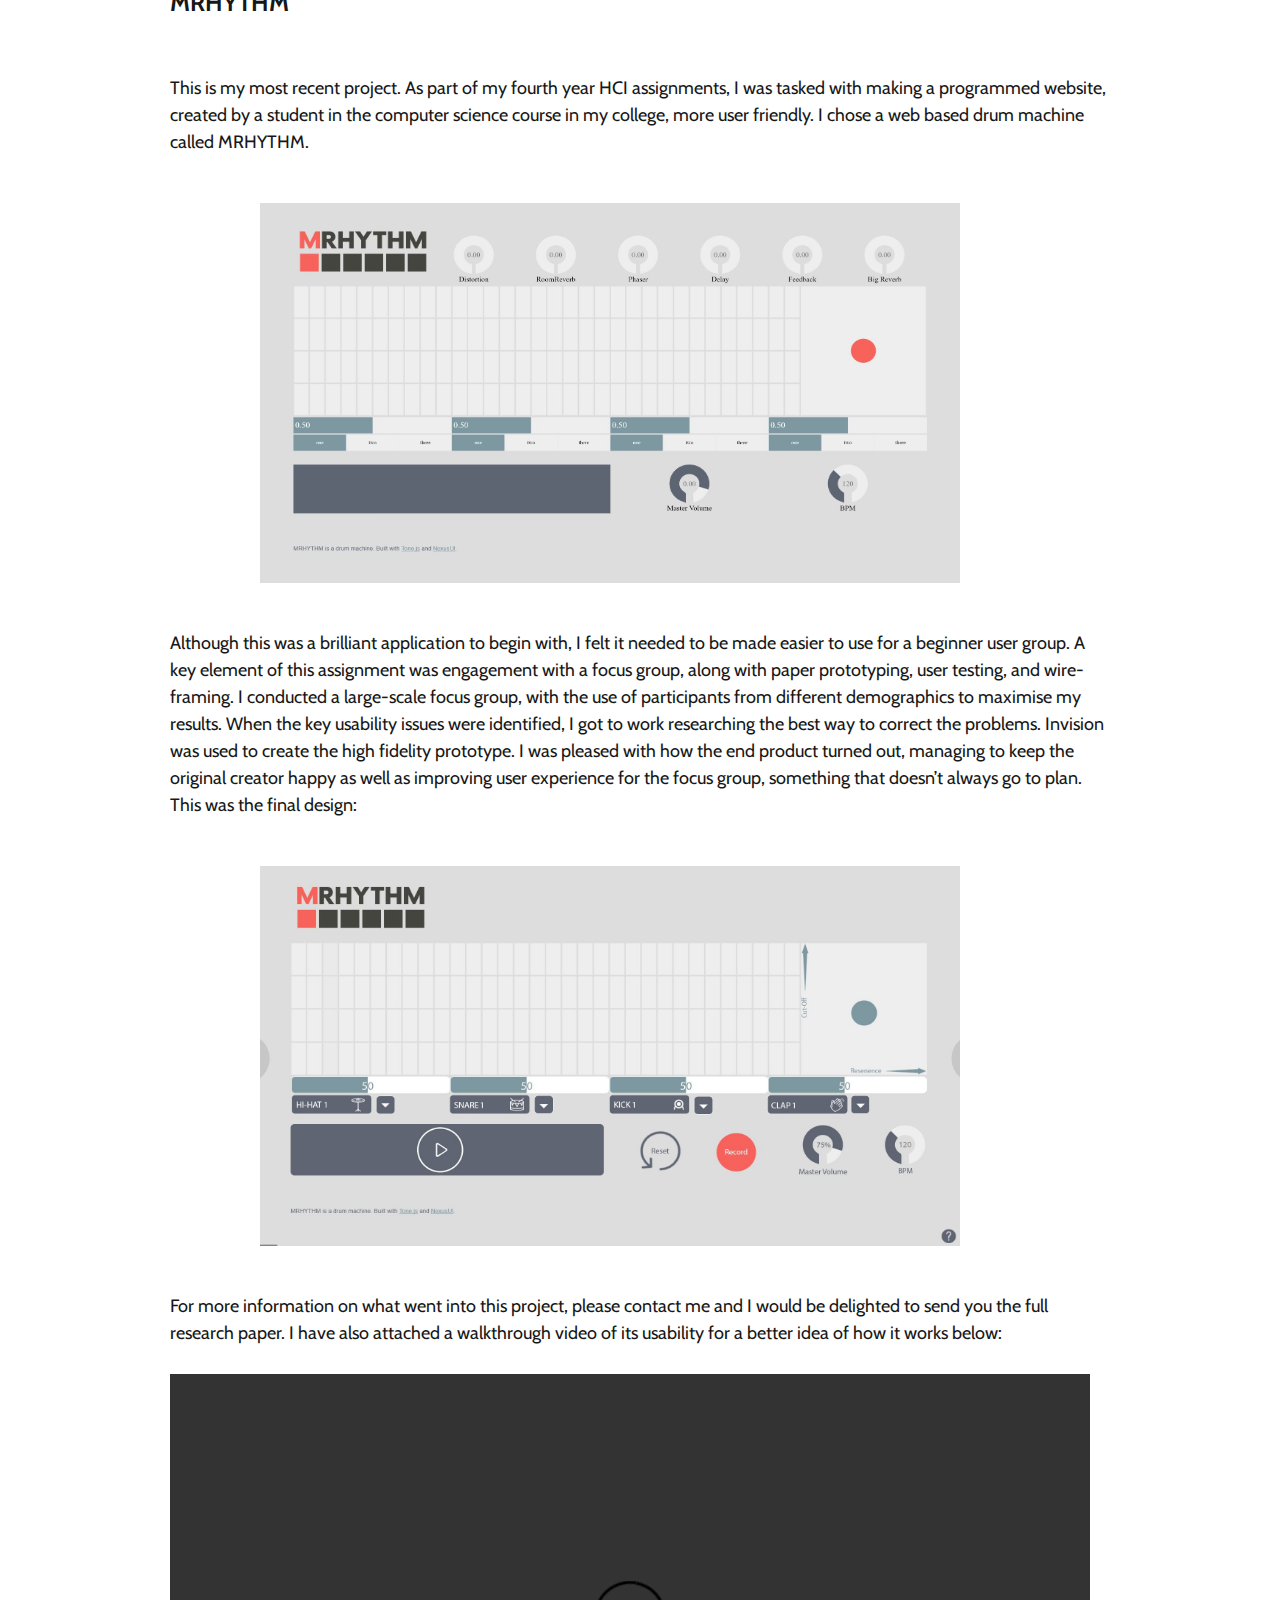
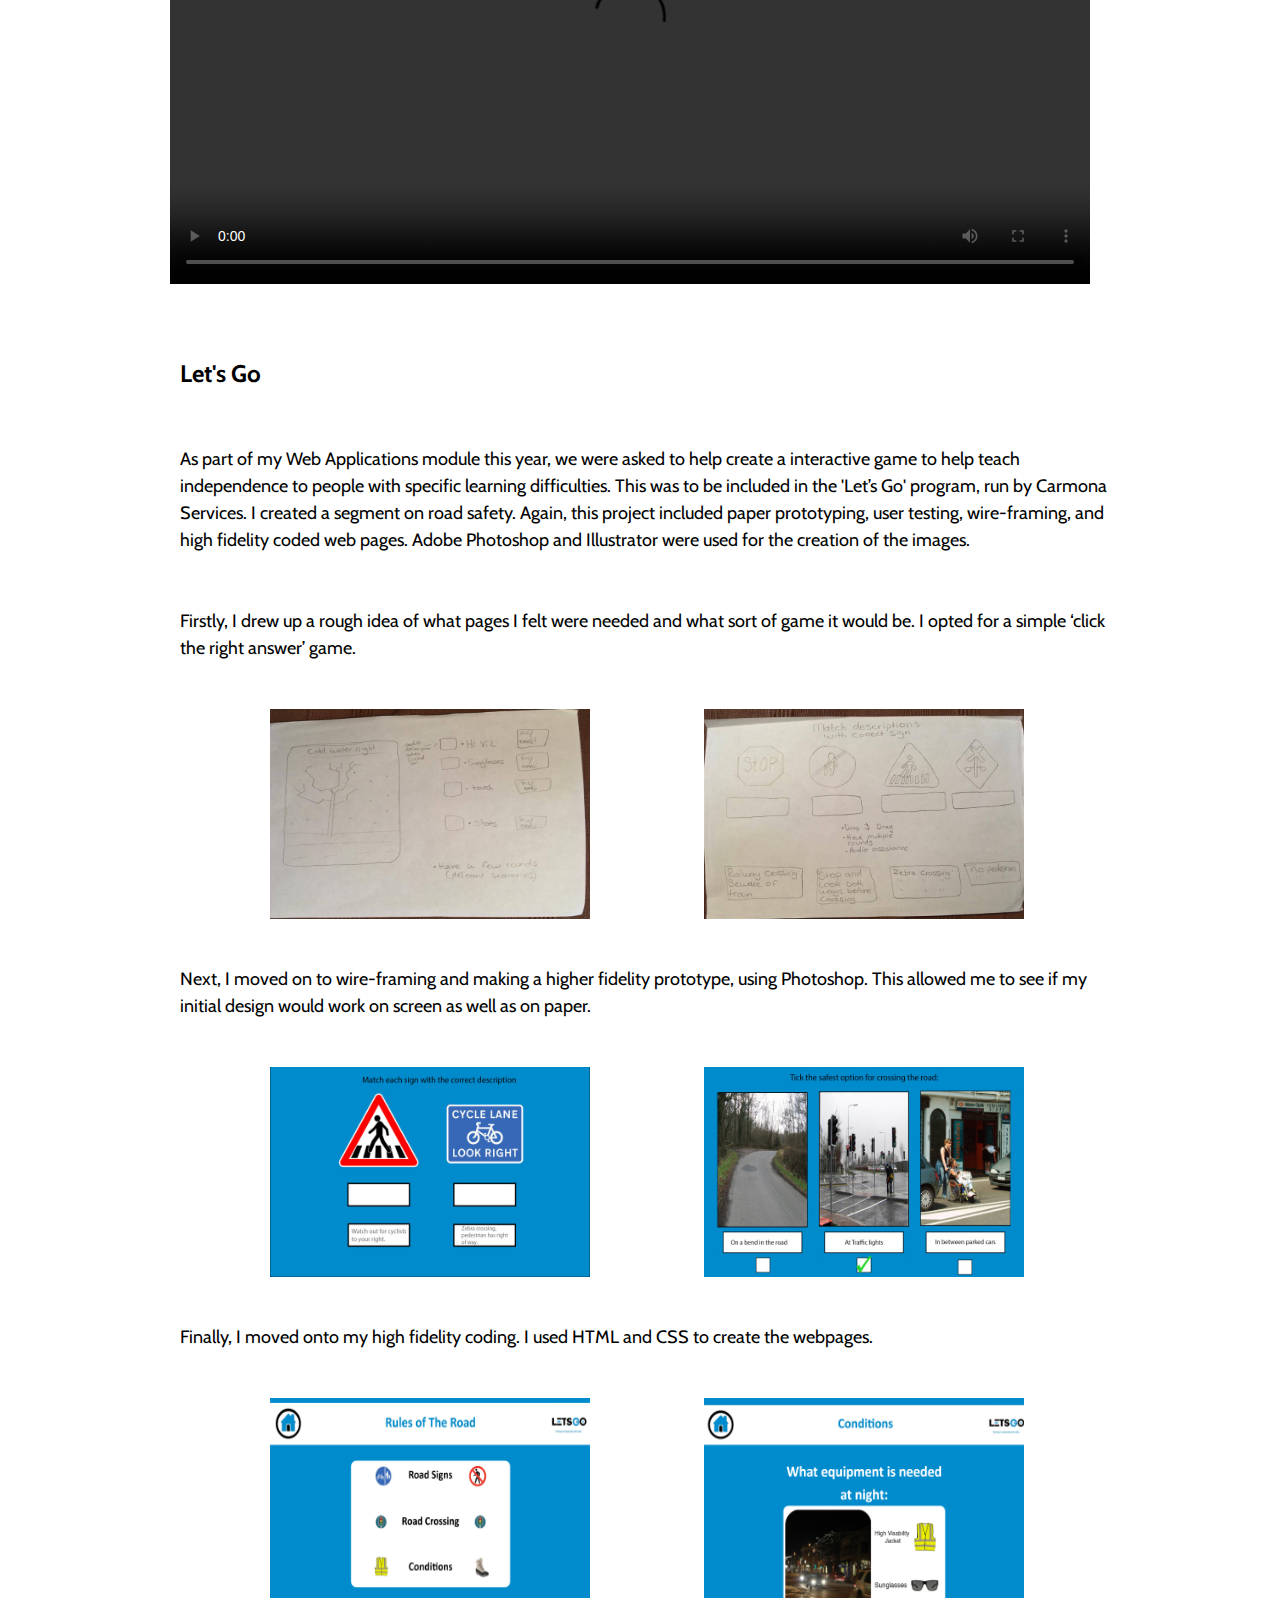
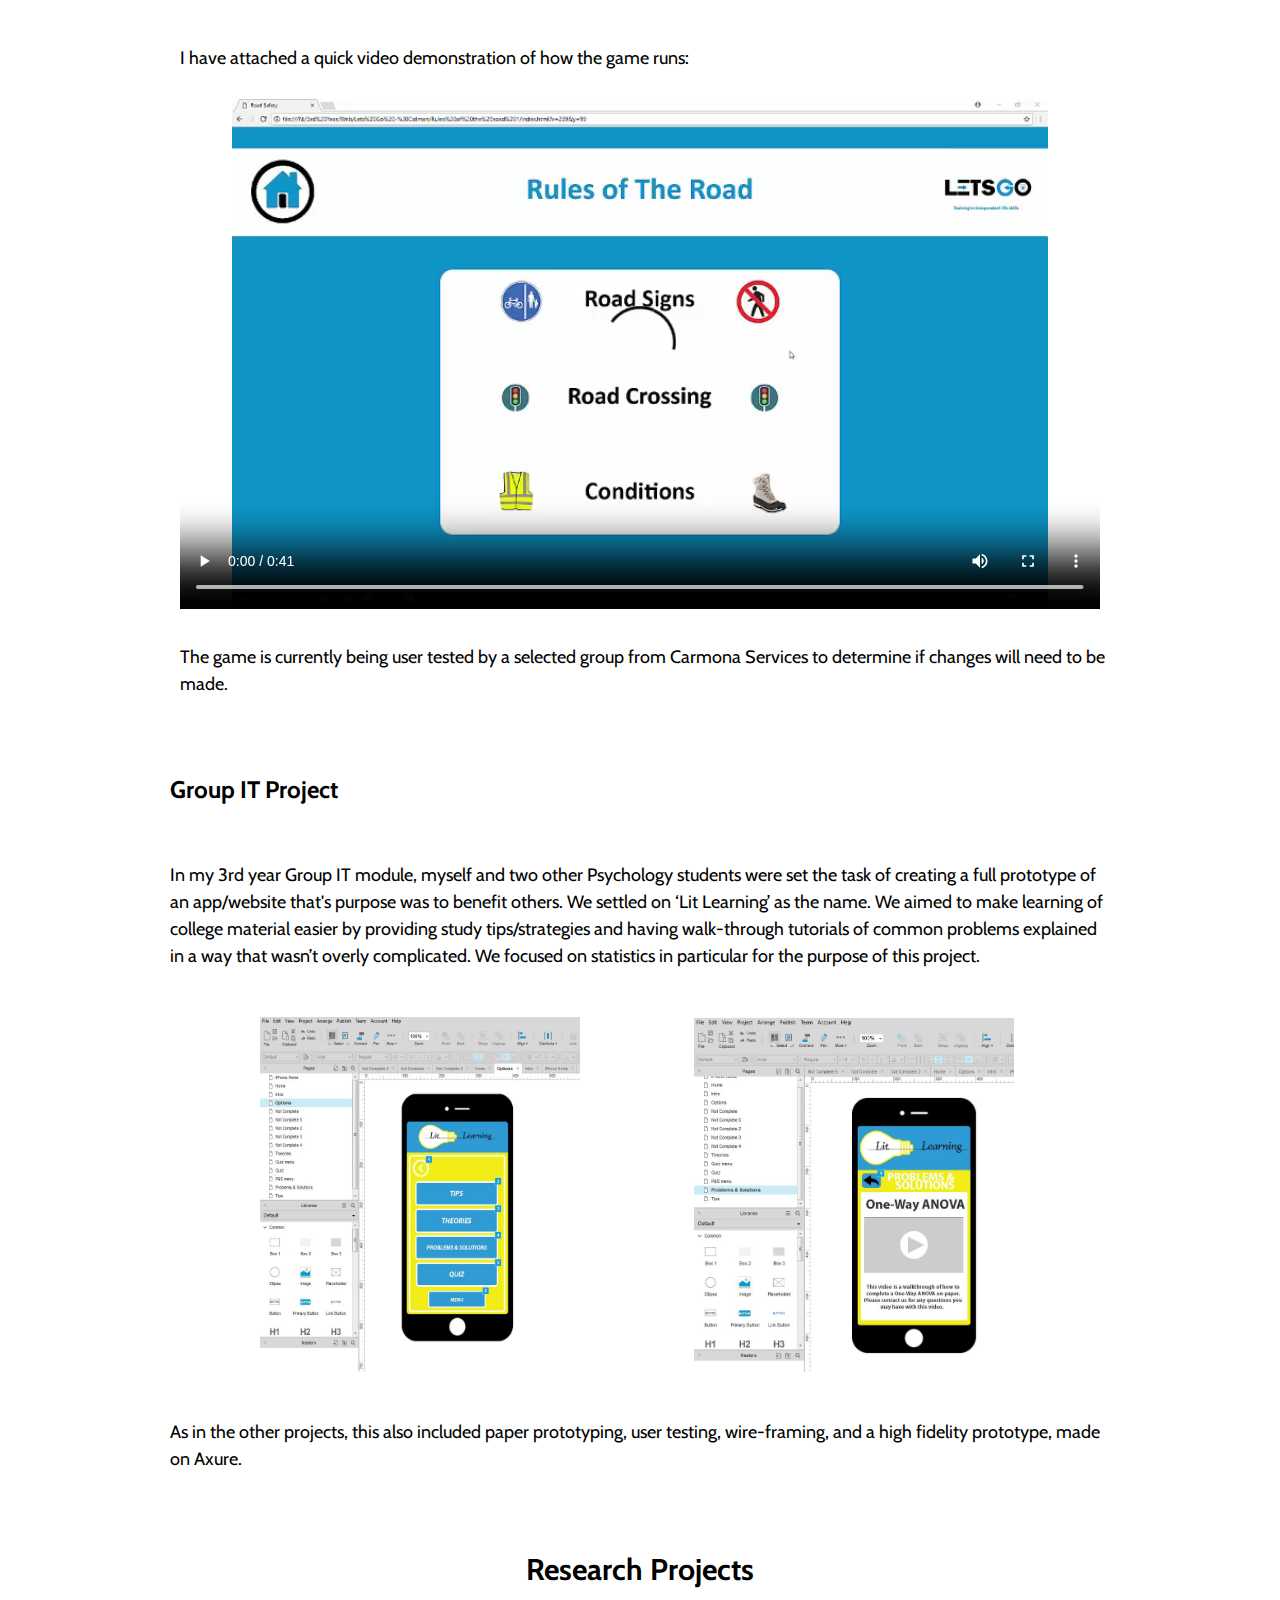
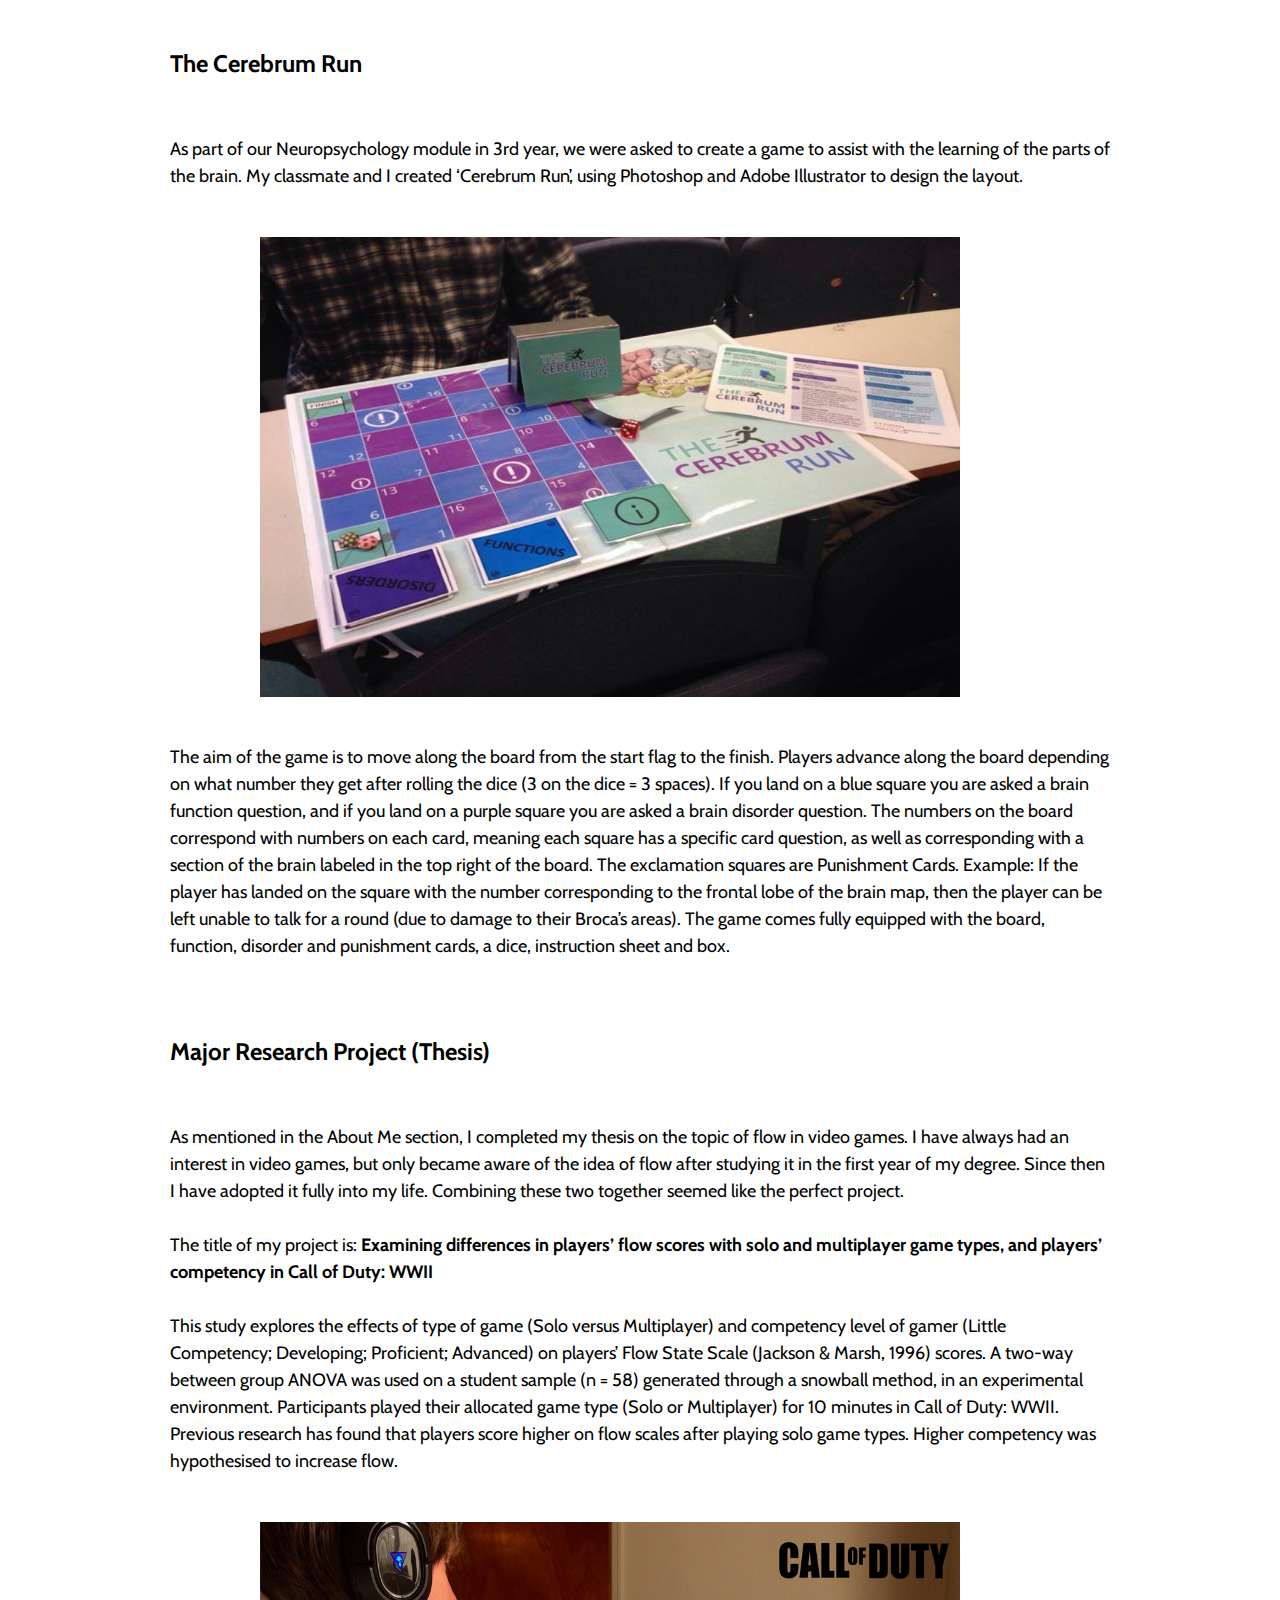
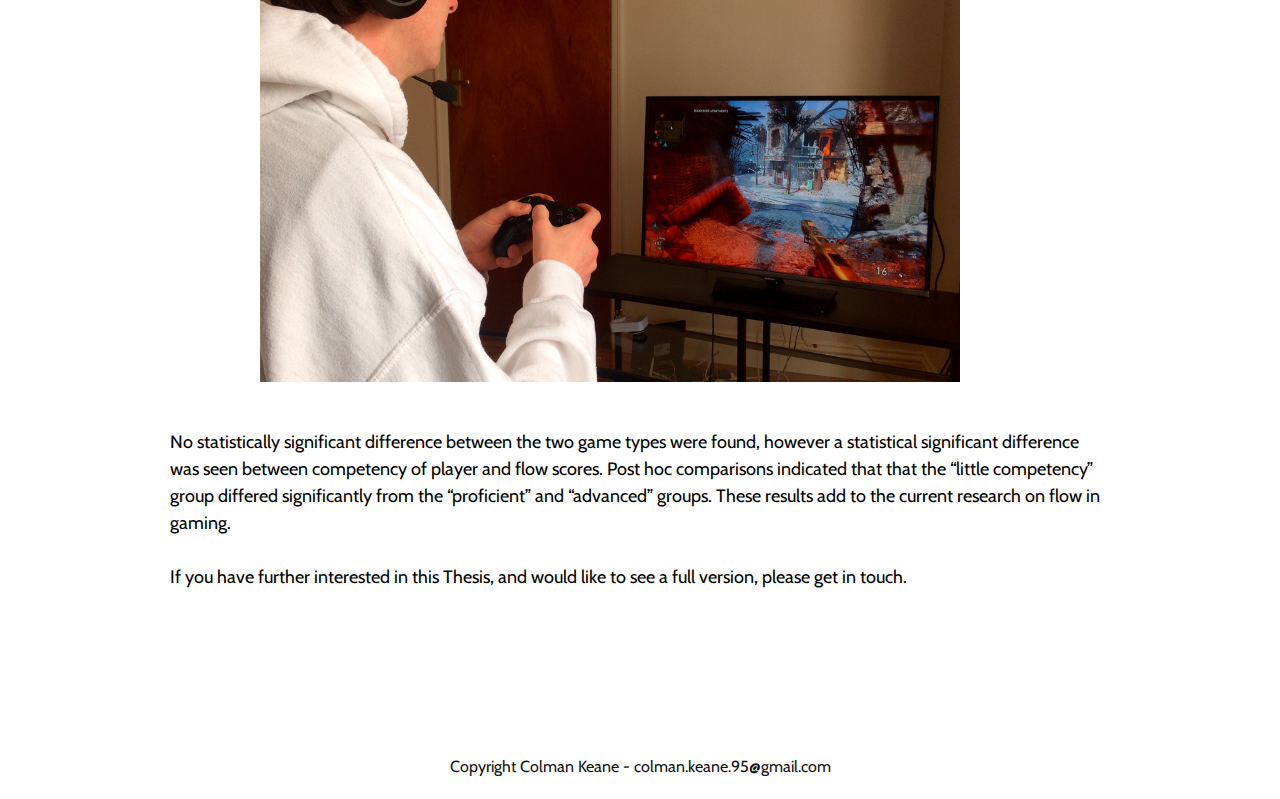
==== commit 504a94af: "Add files via upload" ====
--- a/index.html
+++ b/index.html
@@ -379,7 +379,9 @@
                    <br>
                    <br>
                    
-                   Please see attached PDF <a href="documents/Thesis%20Complete.pdf">here</a>
+                   
+                   If you have further interested in this Thesis, and would like to see a full version, please get in touch. 
+                 
                    
                    
                </p>
@@ -394,7 +396,7 @@
           
           <footer>
               <div class="footer"> 
-  <p>Copyright Colman Keane - colmankean3@gmail.com</p>
+  <p>Copyright Colman Keane - colman.keane.95@gmail.com</p>
   </div>
           </footer>
         
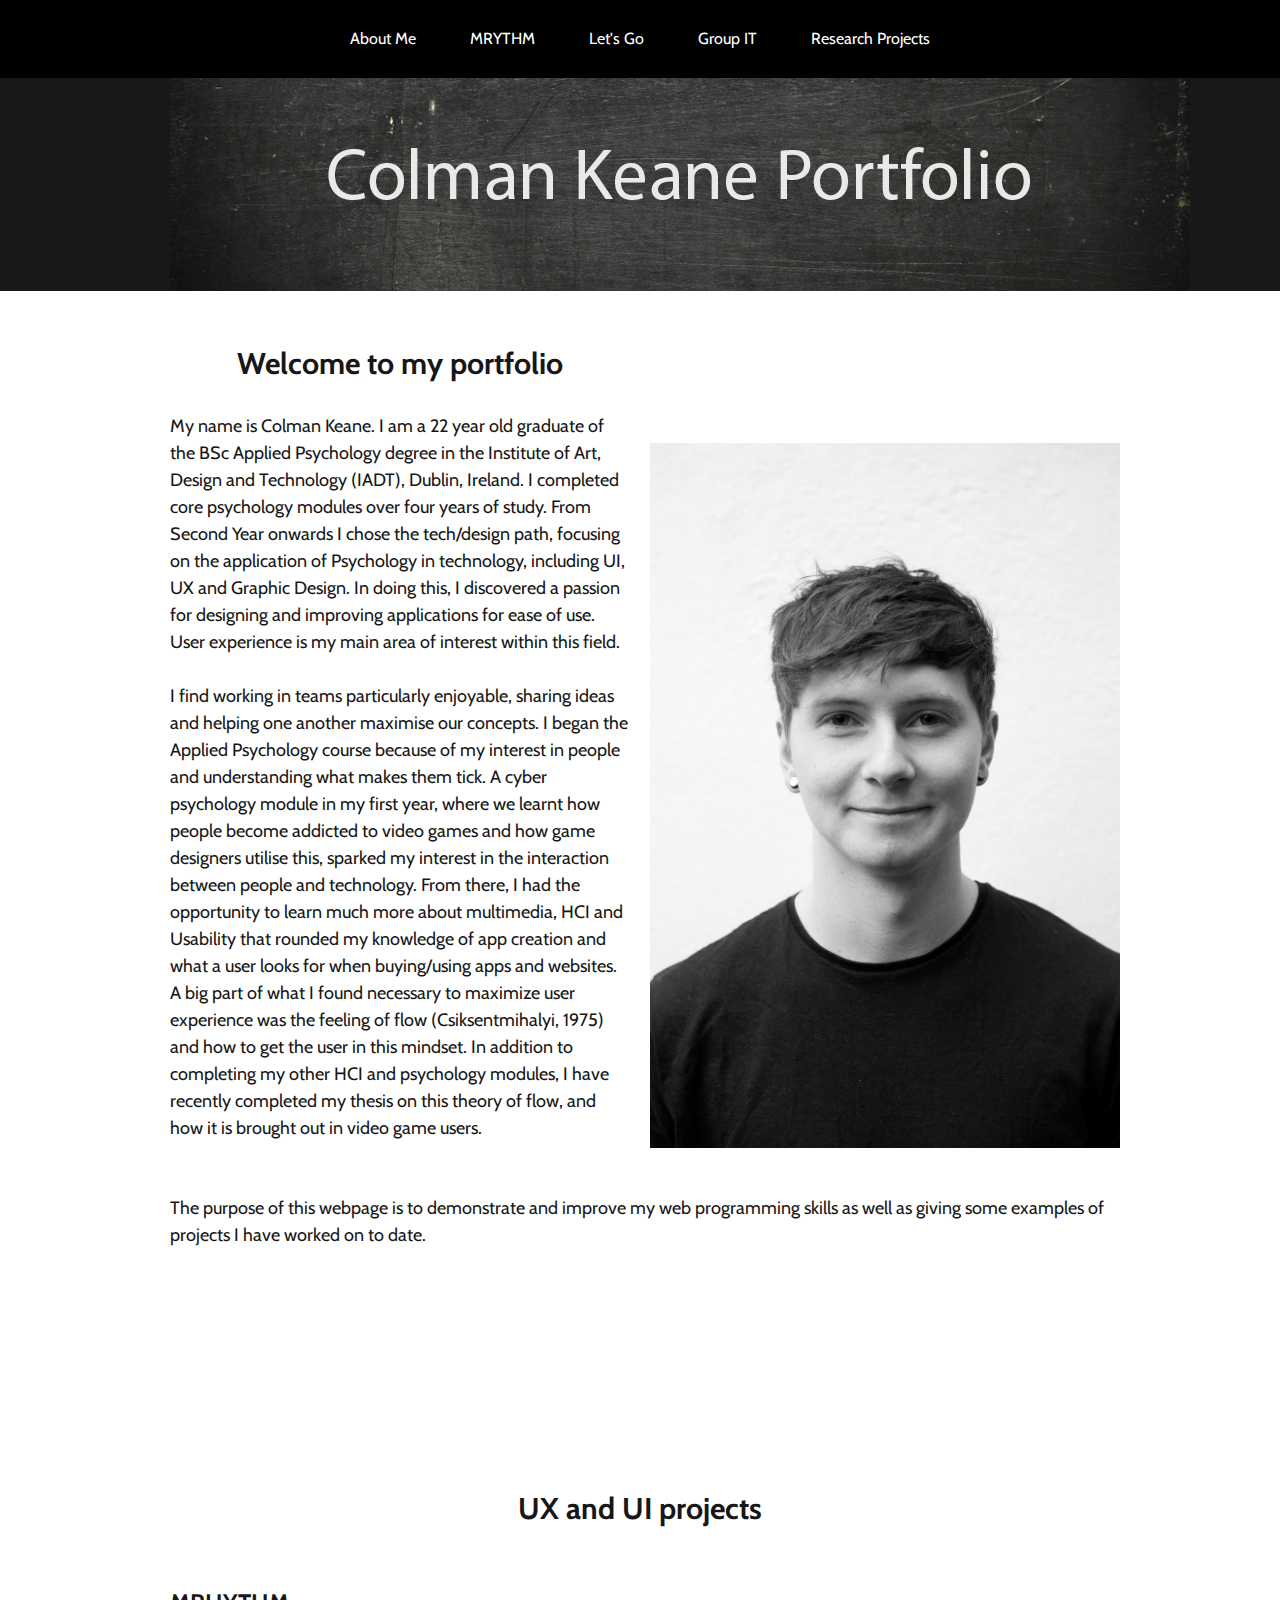
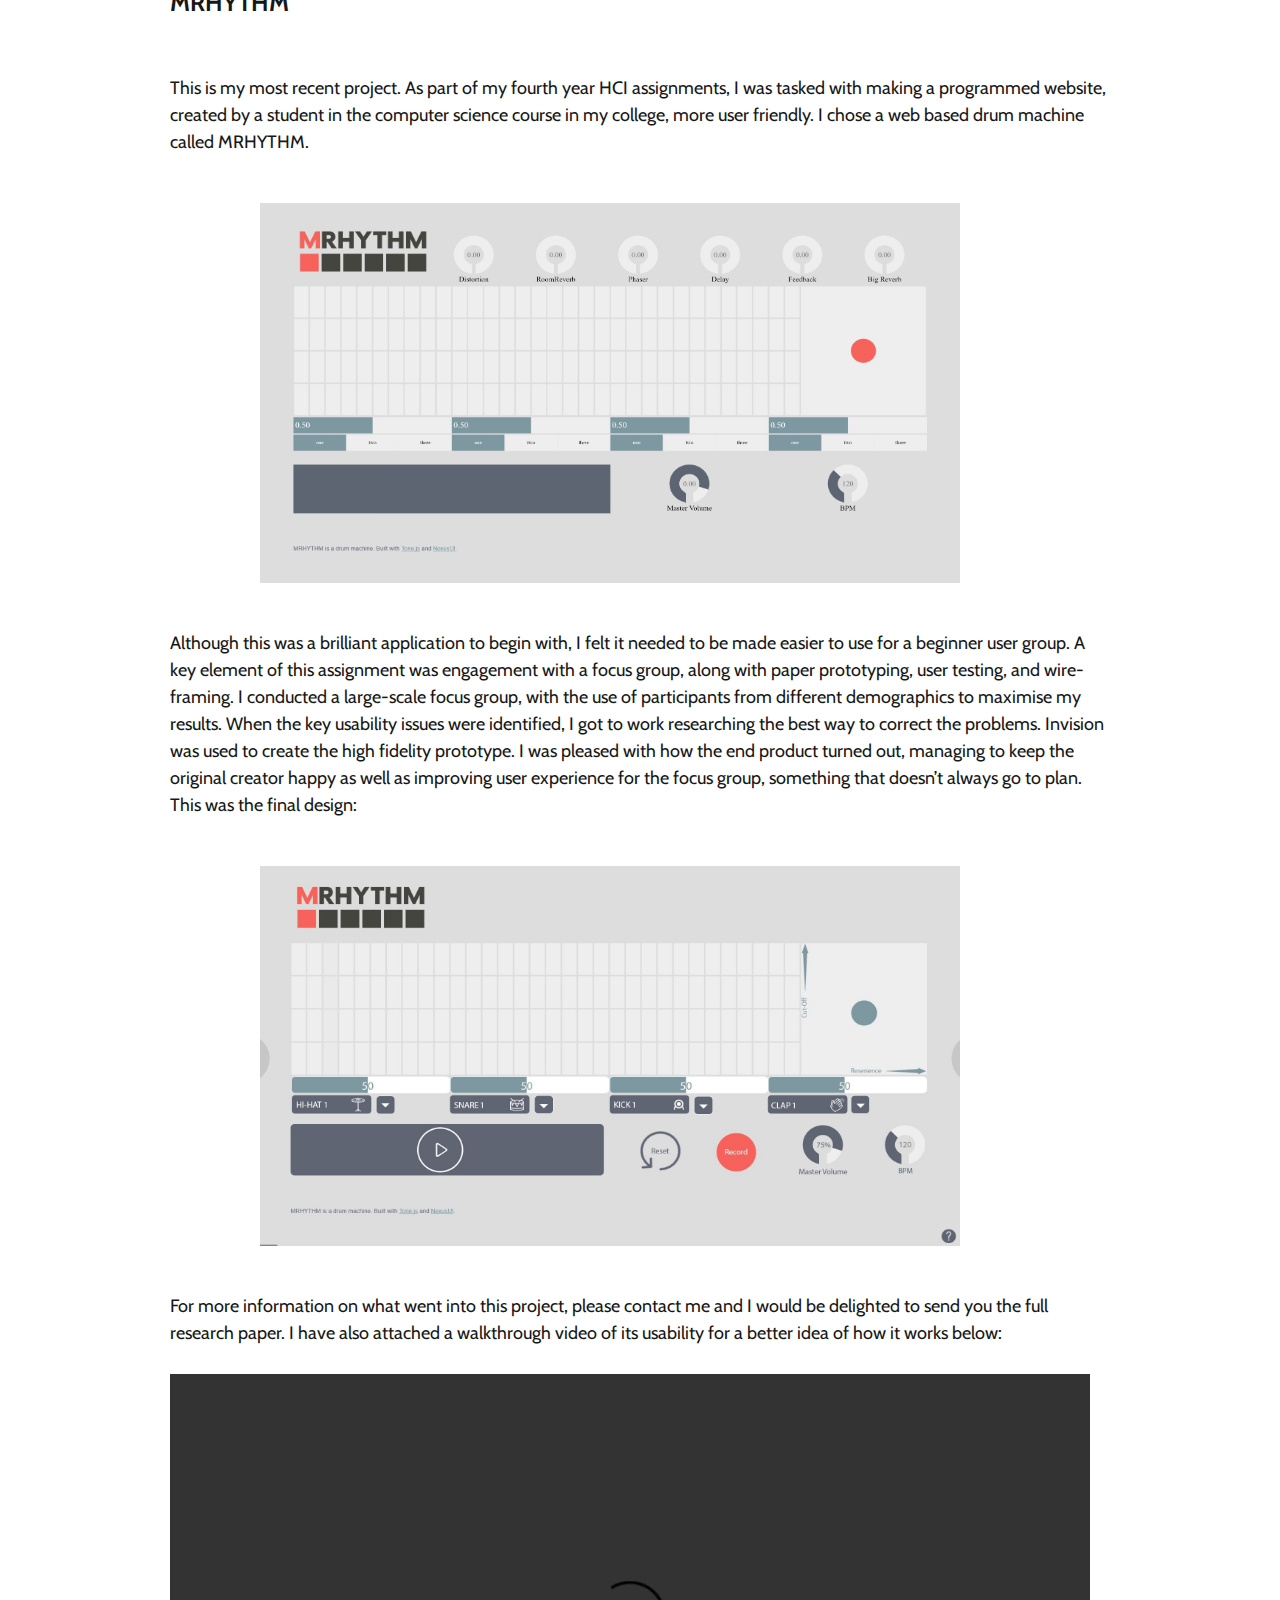
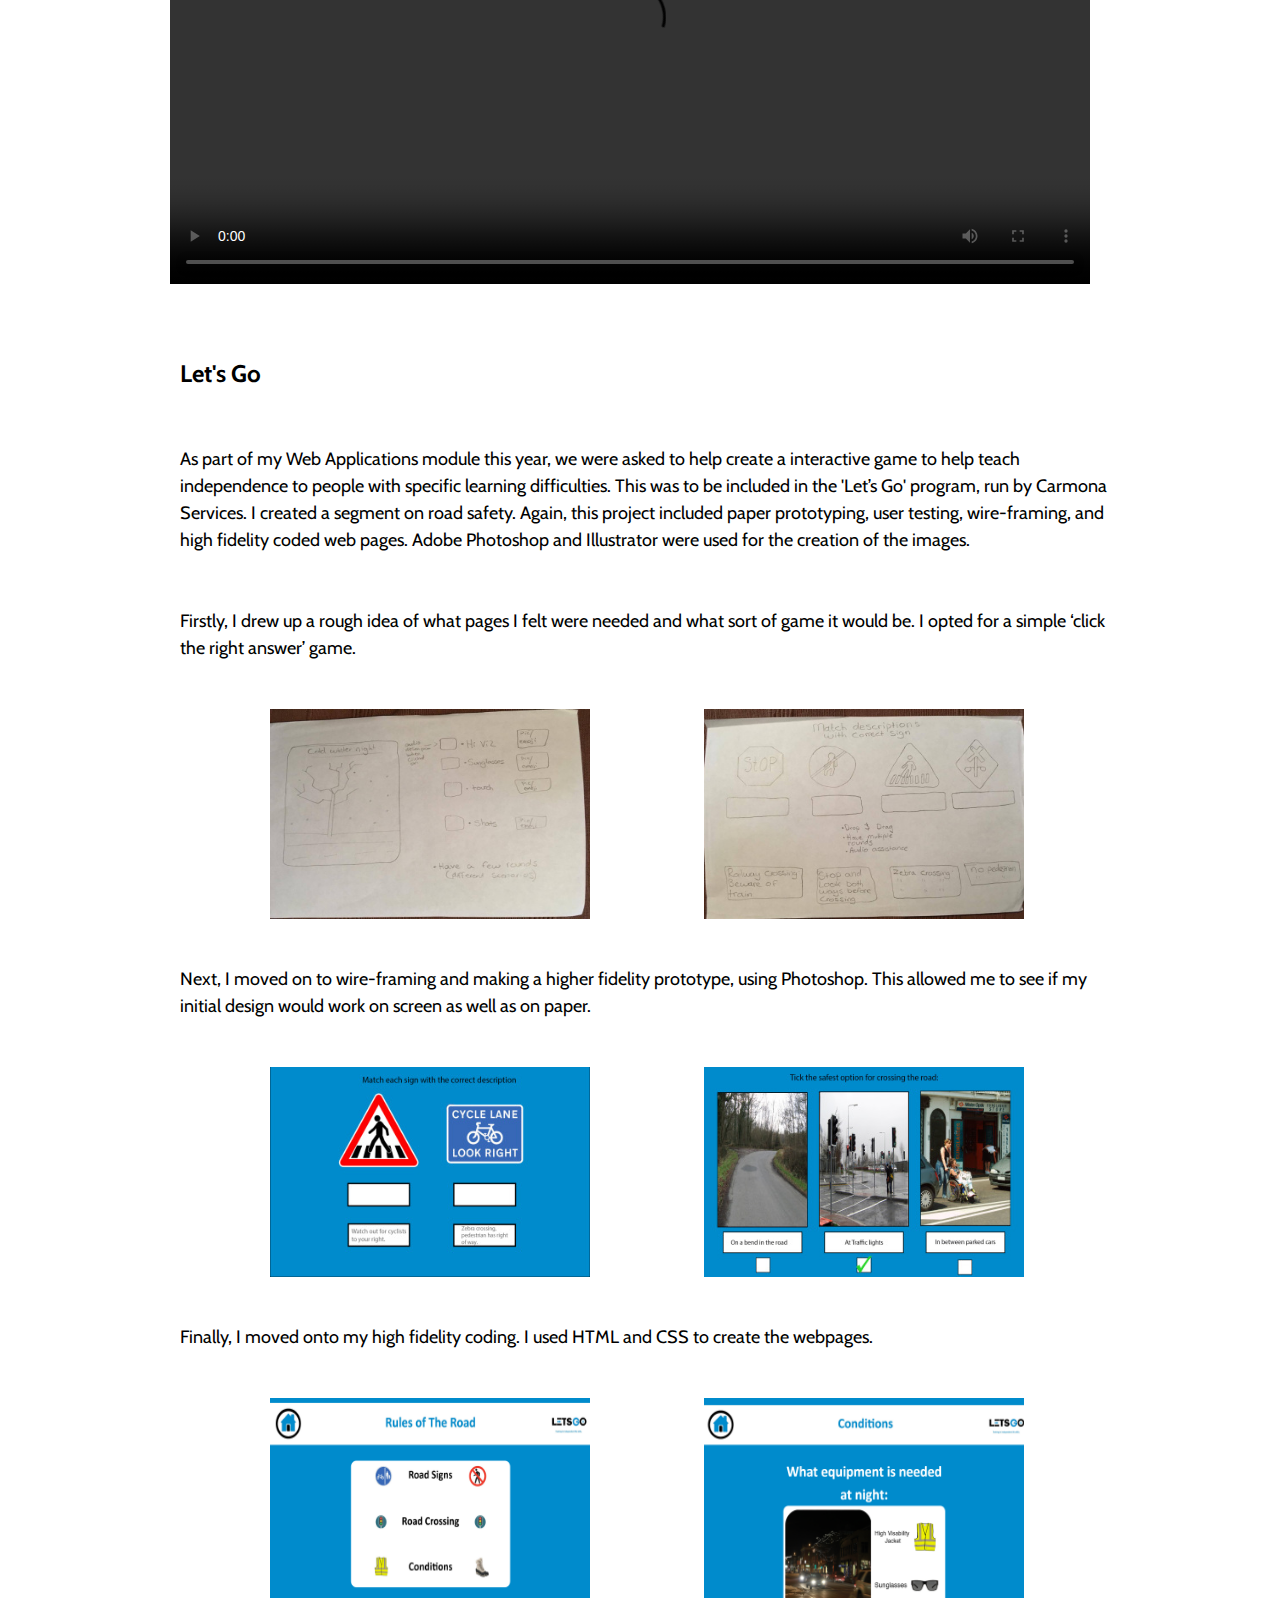
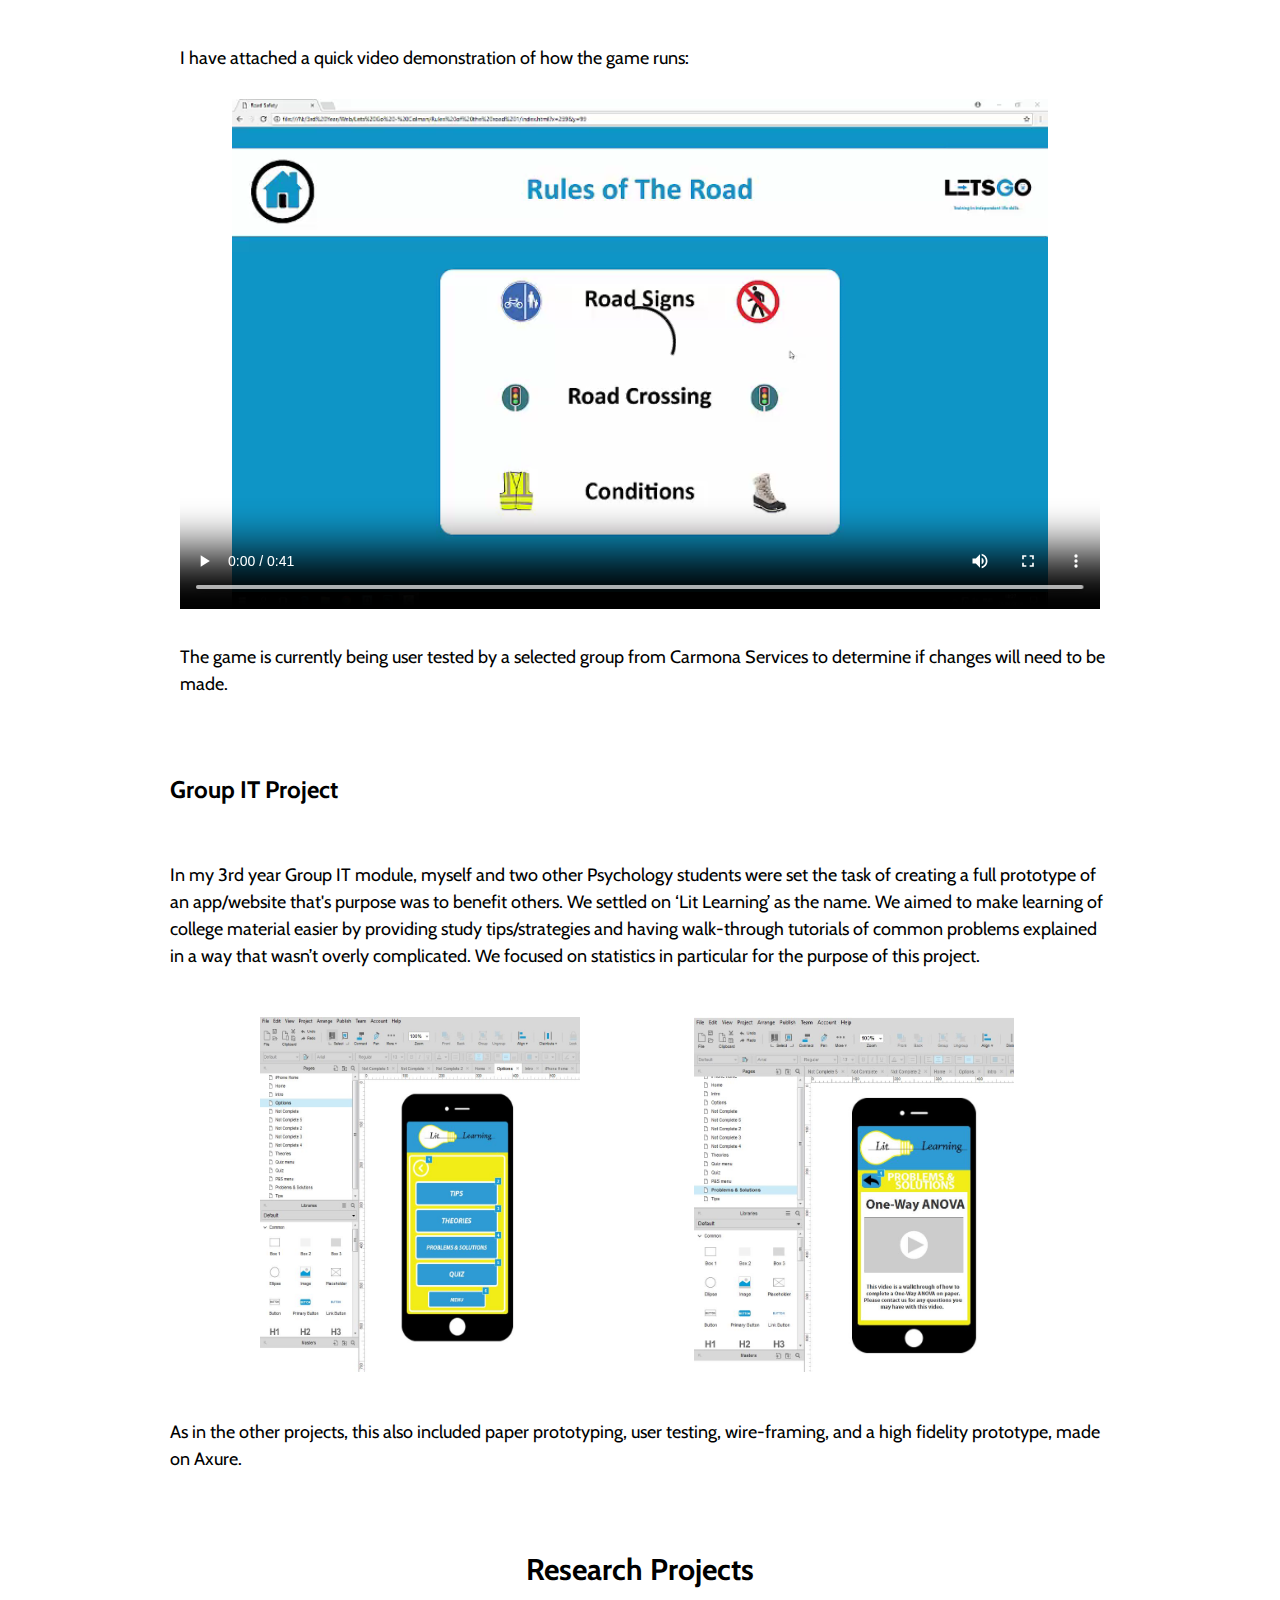
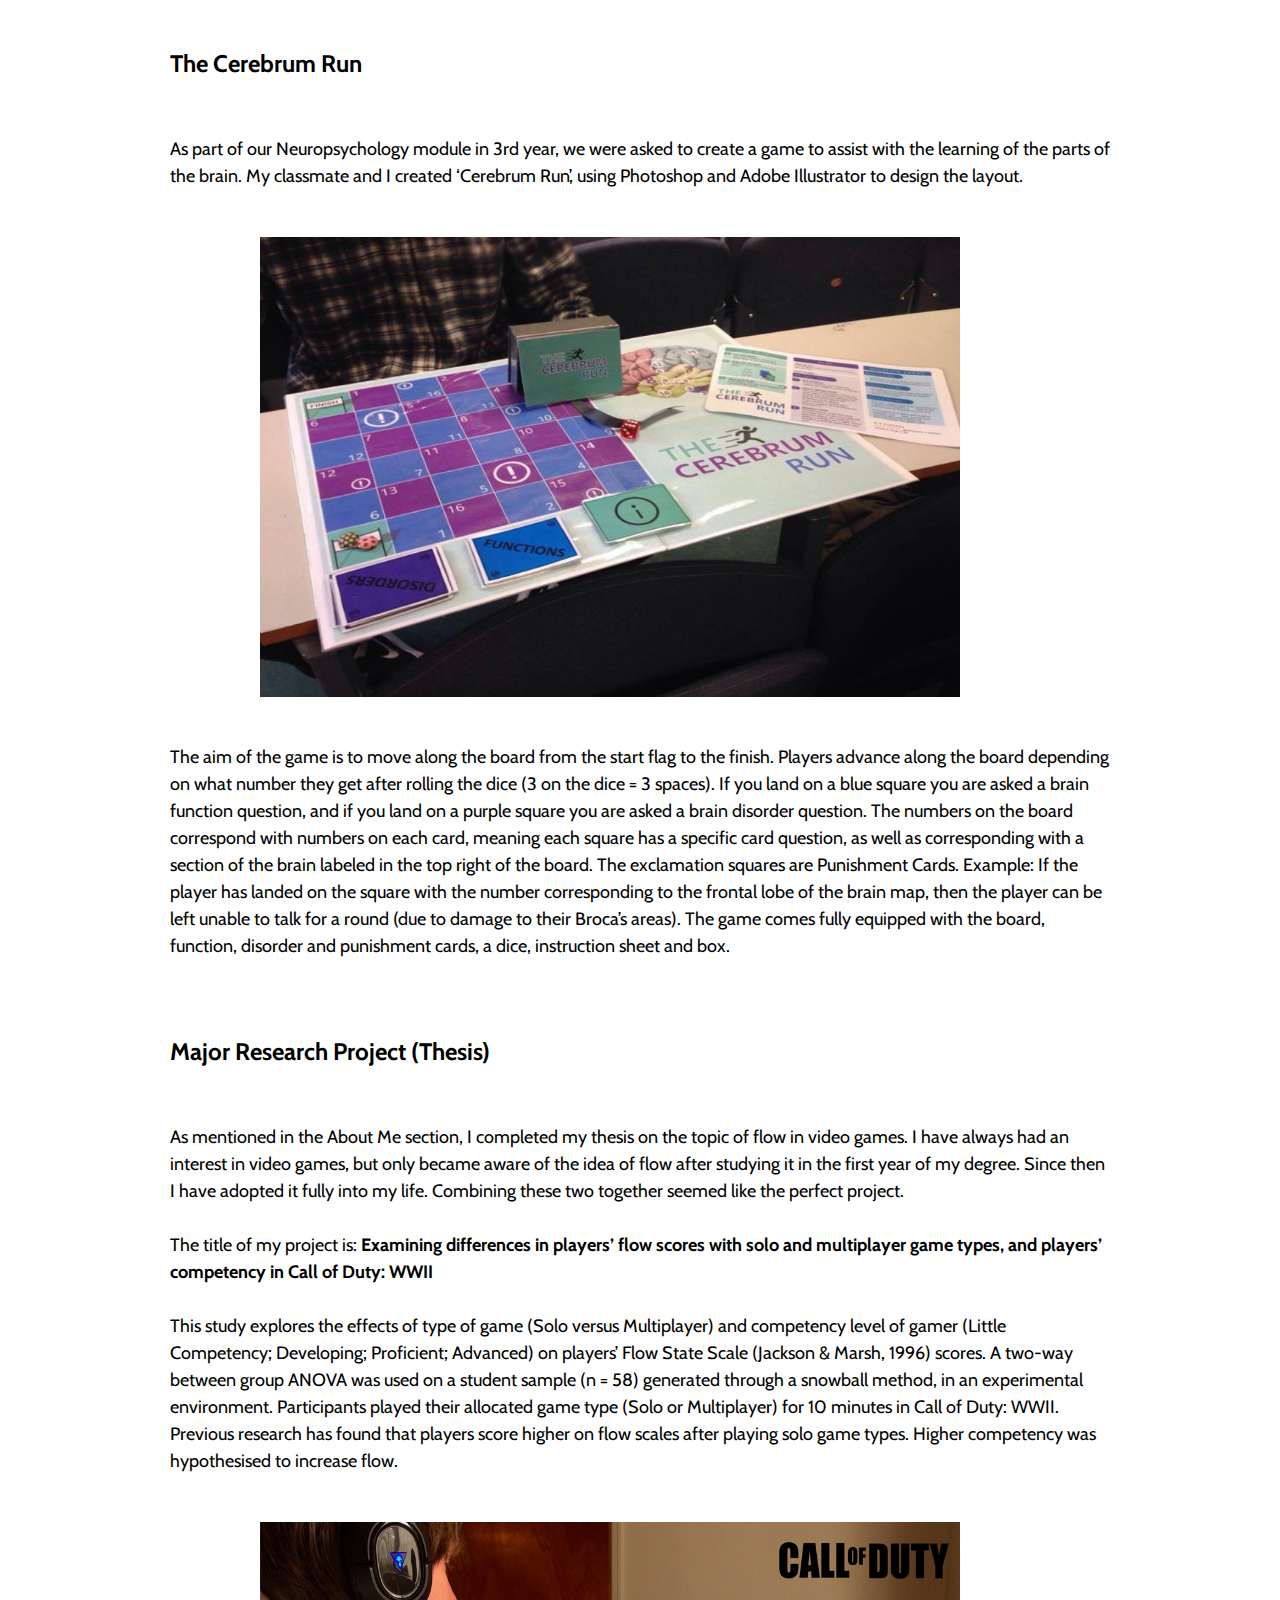
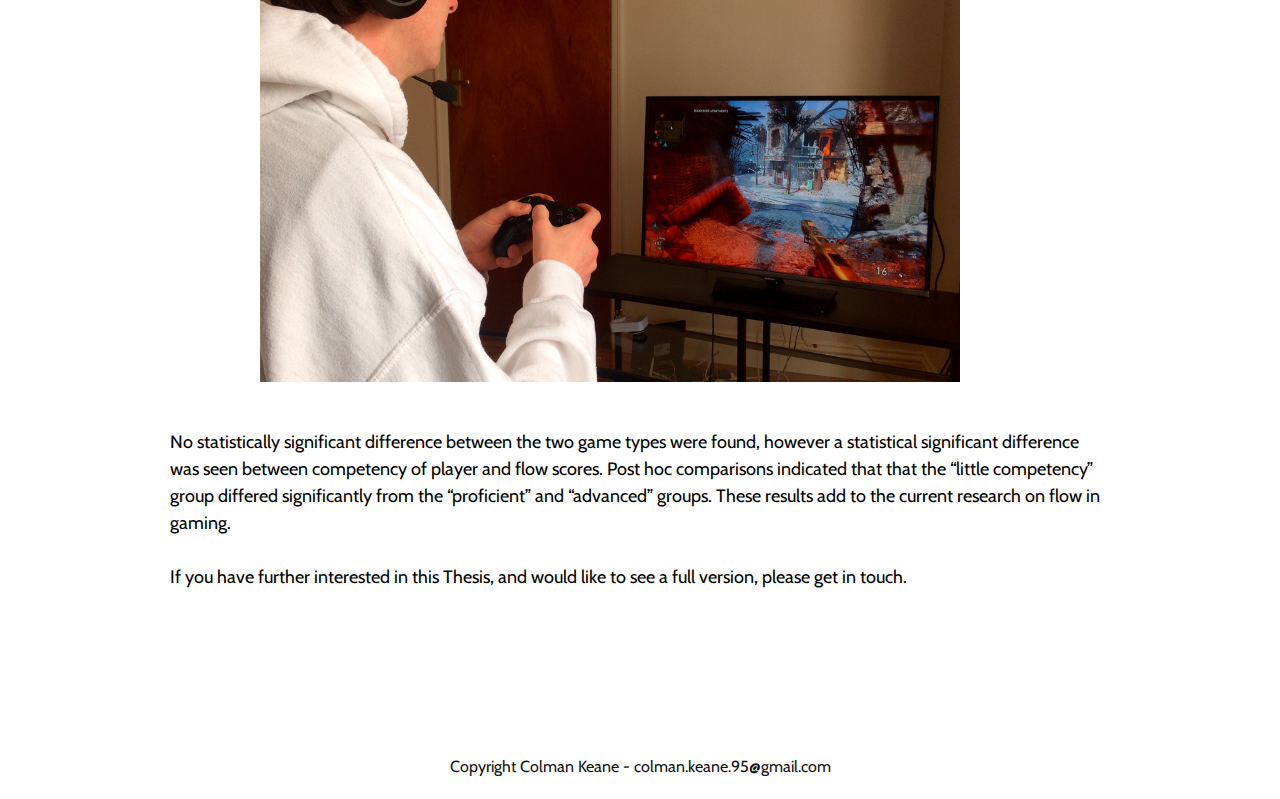
==== commit 5a0eabbf: "Add files via upload" ====
--- a/index.html
+++ b/index.html
@@ -149,7 +149,7 @@
           <div class= "row5 grid_12">
               <a name="MRYTHM"></a>
               <br>
-             <h1> <b> UX and UI projets </b> </h1>
+             <h1> <b> UX and UI projects </b> </h1>
               
               <br>
               <br>
